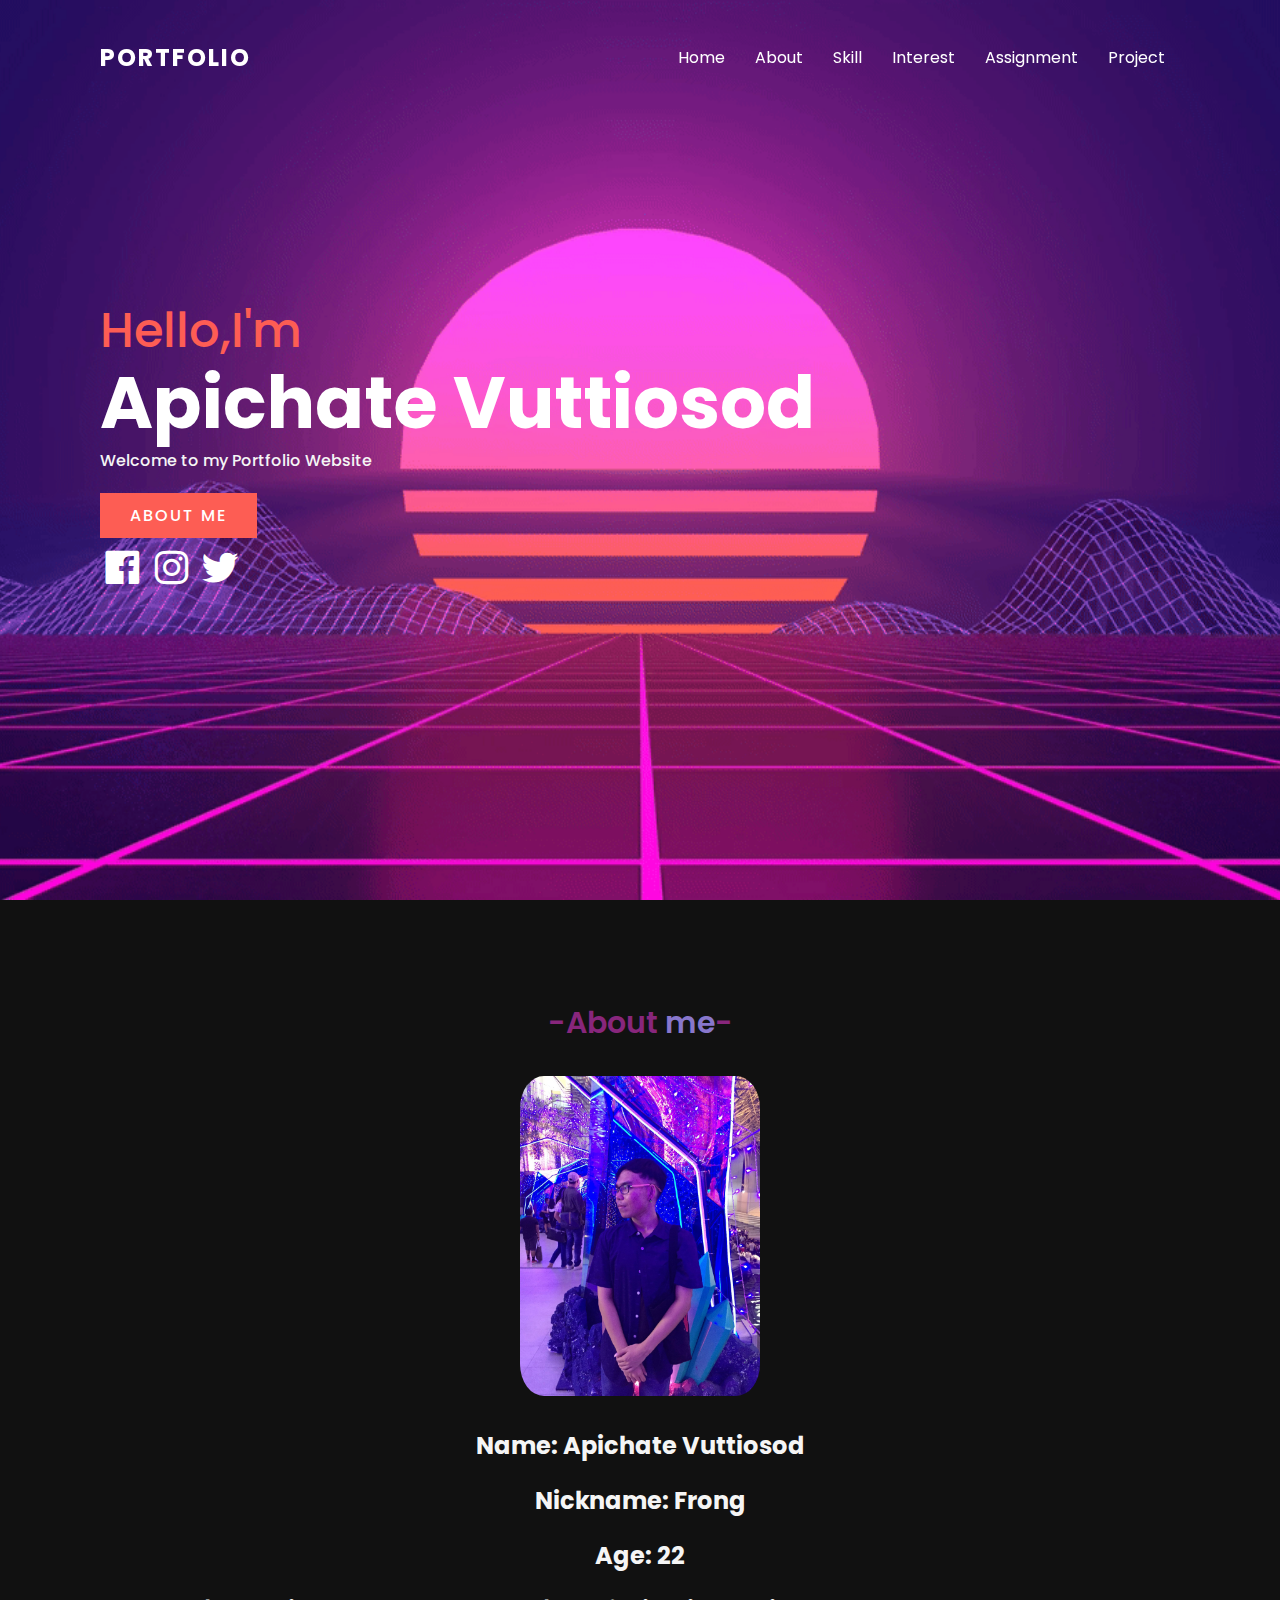
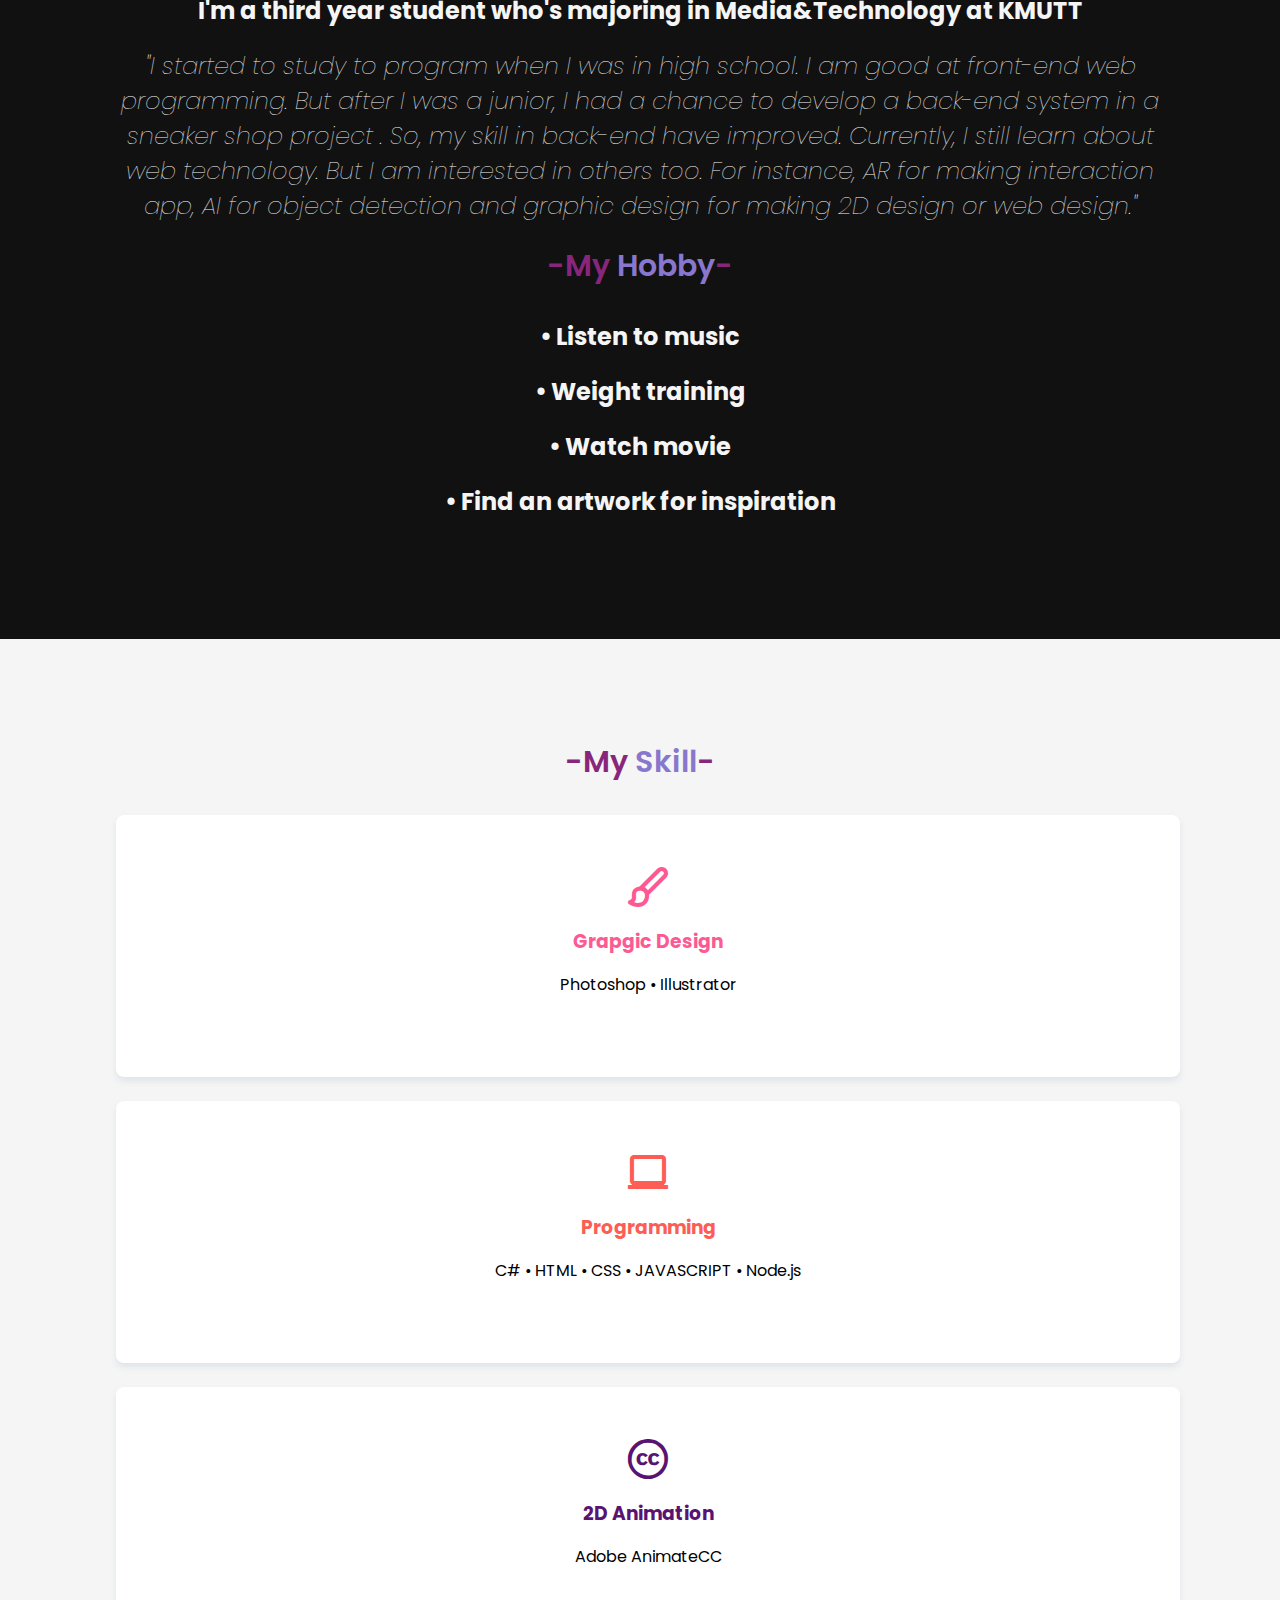
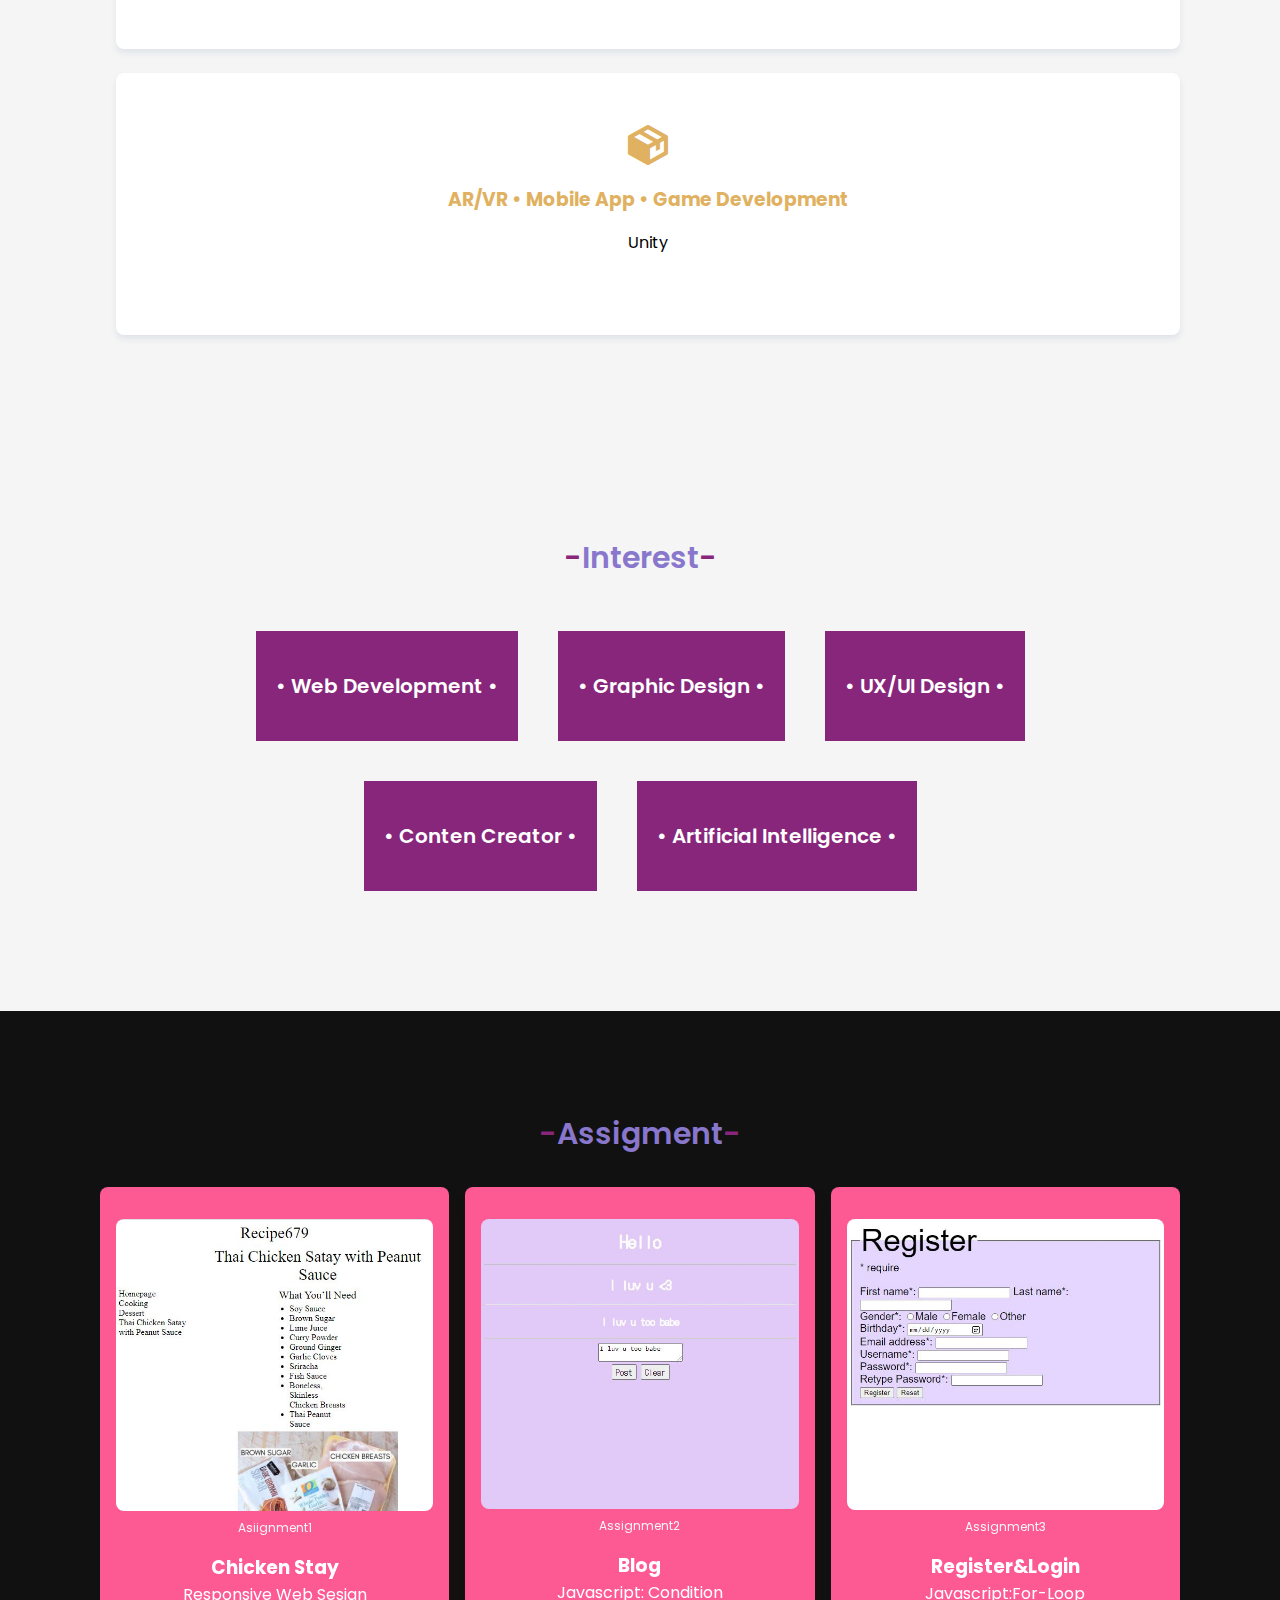
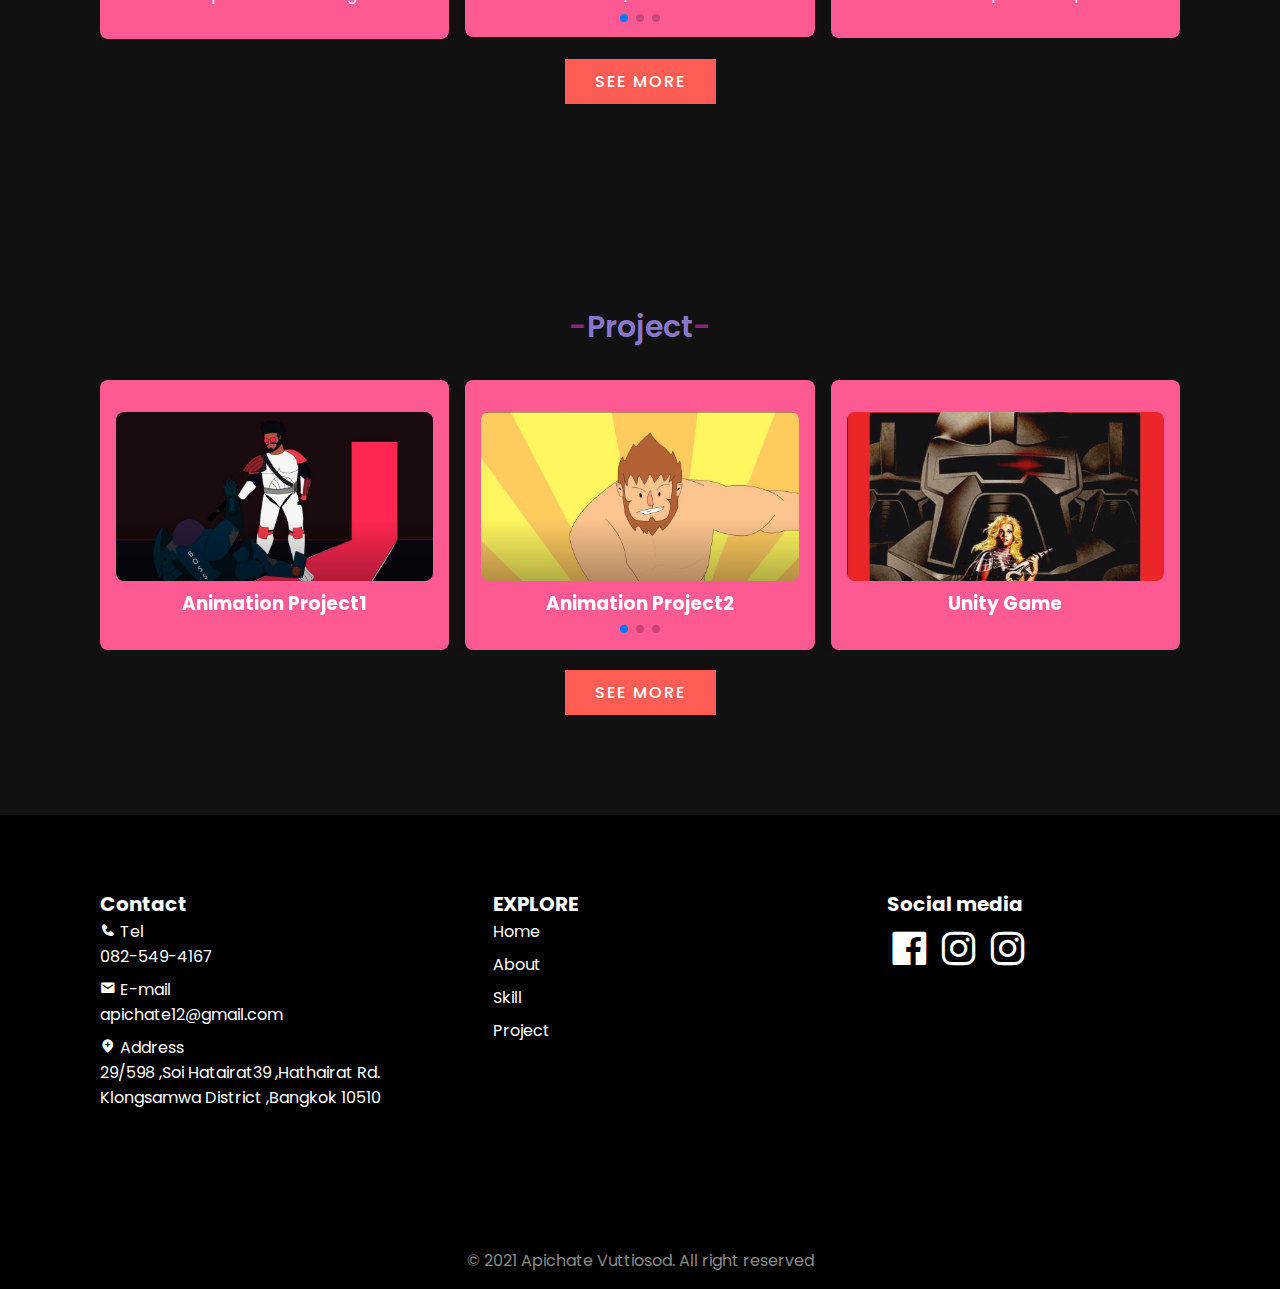
==== index.html @ 56ce0797 "Add files via upload" ====
<!DOCTYPE html>
<html lang="en">
<head>
    <meta charset="UTF-8">
    <meta http-equiv="X-UA-Compatible" content="IE=edge">
    <meta name="viewport" content="width=device-width, initial-scale=1.0">

    <link rel="stylesheet" href="style.css">
    <link rel="stylesheet" href="./css/swiper-bundle.min.css">
    <link href='https://cdn.jsdelivr.net/npm/boxicons@2.0.5/css/boxicons.min.css' rel='stylesheet'>
    <title>Portfolio</title>

</head>
<body>

    <!--=============START OF HEADER===================-->
    <header>
        <a href="#home" class="logo">Portfolio</a>
        <div class="toggle" onclick="toggleMenu();"></div>
        <ul class="menu">
            <li><a href="#home">Home</a></li>
            <li><a href="#about">About</a></li>
            <li><a href="#skill">Skill</a></li>
            <li><a href="#interest">Interest</a></li>
            <li><a href="#assignment">Assignment</a></li>
            <li><a href="#project">Project</a></li>
        </ul>
    </header>
    <!--=============END OF HEADER===================-->

    <!--=============START OF BANNER===================-->
    <section class="banner" id="home">
        <div class="textBox">
            <h2>Hello,I'm<br><span class="pink">Apichate </span><span class="violet" >Vuttiosod</span></h2>
            <h3>Welcome to my Portfolio Website</h3>
            <a href="#about" class="btn">About me</a>
            <div class="home_social">
                <a href="https://www.facebook.com/apichate.vuttiosod/" target="_blank" class="home__social-icon"><i class='bx bxl-facebook-square'></i></a>
                <a href="https://www.instagram.com/frongy_z/" target="_blank" class="home__social-icon"><i class='bx bxl-instagram'></i></a>
                <a href="https://twitter.com/" target="_blank" class="home__social-icon"><i class='bx bxl-twitter'></i></a>
            </div>
        </div>
    </section>
    <!--=============END OF BANNER===================-->

    <!--=============START OF ABOUT===================-->
    <section class="about" id="about">
        <div class="heading" data-aos="fade-up">
            <h2>-About <span class="pink">me</span>-</h2>
        </div>
        <div class="content no flex">
            <div class="w50">
                <img id="profile-image" src="pro.jpg" class="img">
            </div><br>
            <div class="contentBox">
                <h3>Name: Apichate Vuttiosod</h3>
                <h3>Nickname: Frong</h3>
                <h3>Age: 22</h3>
                <h3>I'm a third year student who's majoring in Media&Technology at KMUTT</h3>
                
                <h3 class="italic">"I started to study to program when I was in high school. I am good at front-end web programming. But after I was a junior, I had a chance to develop a back-end system in a sneaker shop project . So, my skill in back-end have improved. Currently, I still learn about web technology. But I am interested in others too. For instance, AR for making interaction app, AI for object detection and graphic design for making 2D design or web design."</h3>
            </div>
        </div>  
        <!--=============START OF HOBBY===================-->
        <div class="content no flex">
            <div class="hobby">
                <div class="heading" data-aos="fade-up">
                   <h2>-My <span class="pink">Hobby</span>-</h2>
                </div>
                <div class="contentBox">
                  <h3>• Listen to music</h3>
                  <h3>• Weight training</h3>
                  <h3>• Watch movie</h3>
                  <h3>• Find an artwork for inspiration</h3>
                  <h1></h1>
                </div> 
              </div>
        </div>
        <!--=============END OF HOBBY===================-->
    </section>
    <!--=============END OF ABOUT===================-->

    <!--=============START OF Skill===================-->
    <section class="services" id="skill">
        <div class="heading">
            <h2>-My <span class="pink">Skill</span>-</h2>
        </div>
        <div class="services__container grid">
            <div class="services__data">
                <i class='bx bx-paint services__icon2'></i>
                <h3 class="services__title2">Grapgic Design</h3>
                <p class="services__description">Photoshop • Illustrator</p>
            </div>
            <div class="services__data">
                <i class='bx bx-laptop services__icon1'></i>
                <h3 class="services__title1">Programming</h3>
                <p class="services__description">C# • HTML • CSS • JAVASCRIPT • Node.js</p>
            </div>
            <div class="services__data">
                <i class='bx bxl-creative-commons services__icon3'></i>
                <h3 class="services__title3">2D Animation</h3>
                <p class="services__description">Adobe AnimateCC</p>
            </div>
            <div class="services__data">
                <i class="bx bxs-package services__icon4"></i>
                <h3 class="services__title4">AR/VR • Mobile App • Game Development</h3>
                <p class="services__description">Unity</p>
            </div>
        </div>
     </section>
    <!--=============END OF Skill===================-->

    <!--=============END OF Interest===================-->
    <section class="services" id="interest">
        <div class="heading">
            <h2>-<span class="pink">Interest</span>-</h2>
        </div>
        <div class="content">
            <div class="servicesBx">
               <h2>• Web Development •</h2>
            </div>
           <div class="servicesBx">
               <h2>• Graphic Design •</h2>
           </div>
           <div class="servicesBx">
              <h2>• UX/UI Design •</h2>

            </div>
           <div class="servicesBx">
                <h2>• Conten Creator •</h2>
            </div>
            <div class="servicesBx">
                <h2>• Artificial Intelligence •</h2>
            </div>
        </div>
    </section>
    <!--=============END OF Interest===================-->

    <!--=============START OF ASSIGNMENT===================-->
    <section class="testimonial bd-container section" id="assignment">
        <div class="heading">
            <h2>-<span class="pink">Assigment</span>-</h2>
        </div>
        <div class="testimonial__container swiper-container">
            <div class="swiper-wrapper">
                <div class="testimonial__content swiper-slide">
                    <img src="food.JPG" alt="" class="testimonial__img">
                    <span class="testimonial__client">Asiignment1</span>
                    <h3 class="testimonial__title">Chicken Stay</h3>
                    <p class="testimonial__description">Responsive Web Sesign</p>
                </div>
                <div class="testimonial__content swiper-slide">
                    <img src="blog.JPG" alt="" class="testimonial__img">
                    <span class="testimonial__client">Assignment2</span>
                    <h3 class="testimonial__title">Blog</h3>
                    <p class="testimonial__description">Javascript: Condition</p>
                </div>
                <div class="testimonial__content swiper-slide">
                    <img src="regist.JPG" alt="" class="testimonial__img">
                    <span class="testimonial__client">Assignment3</span>
                    <h3 class="testimonial__title">Register&Login</h3>
                    <p class="testimonial__description">Javascript:For-Loop</p>
                </div>
            </div>
            <div class="swiper-pagination"></div>
        </div>
        <div class="wrapper">
            <a href="./assignment.html" class="btn1">See more</a>
        </div>
    </section>
    <!--=============END OF ASSIGNMENT===================-->

    <!--=============Start OF Project===================-->
    <section class="testimonial bd-container section" id="project">
        <div class="heading">
            <h2>-<span class="pink">Project</span>-</h2>
        </div>
        <div class="testimonial__container swiper-container">
            <div class="swiper-wrapper">
                <div class="testimonial__content swiper-slide">
                    <img src="anime1.JPG" alt="" class="testimonial__img">
                    <h3 class="testimonial__title">Animation Project1</h3>
                </div>
                <div class="testimonial__content swiper-slide">
                    <img src="anime2.JPG" alt="" class="testimonial__img">
                    <h3 class="testimonial__title">Animation Project2</h3>
                </div>
                <div class="testimonial__content swiper-slide">
                    <img src="post.JPG" alt="" class="testimonial__img">
                    <h3 class="testimonial__title">Unity Game</h3>
                </div>
            </div>
            <div class="swiper-pagination"></div>
        </div>
        <div class="wrapper">
            <a href="./project.html" class="btn1">See more</a>
        </div>
    </section>
    <!--=============End OF Project===================-->
     
    <!--=====Start OF FOOTER =====-->
    <footer class="footer__sec">
        <div id="footer">
            <div class="footer__box">
                <h3 class="footer__title">Contact</h3>
                <ul>
                    <li class="footer__link"><i class="bx bxs-phone"></i> Tel<p>082-549-4167</p></li>
                    
                    <li class="footer__link"><i class="bx bxs-envelope"></i> E-mail <p>apichate12@gmail.com</p></li>
                    
                    <li class="footer__link"><i class="bx bxs-location-plus"></i> Address<p>29/598 ,Soi Hatairat39 ,Hathairat Rd.<br>
                        Klongsamwa District ,Bangkok 10510
                    </p></li>
                    
                </ul> 
            </div>

            <div class="footer__box">
                <h3 class="footer__title">EXPLORE</h3>
                <ul>
                    <li class="footer__link"><a href="#home" style="color: inherit;
                        text-decoration: inherit;" >Home</a></li>
                    <li class="footer__link"><a href="#about" style="color: inherit;
                        text-decoration: inherit;">About</a></li>
                    <li class="footer__link"><a href="#skill" style="color: inherit;
                        text-decoration: inherit;">Skill</a></li>
                    <li class="footer__link"><a href="#project" style="color: inherit;
                        text-decoration: inherit;">Project</a></li>
                </ul>                  
            </div>

            <div class="footer_box">
                <h3 class="footer__title">Social media</h3>
                    <li class="footer__link">
                        <a href="https://www.facebook.com/apichate.vuttiosod/" target="_blank" class="home__social-icon"><i class='bx bxl-facebook-square'></i></a>
                        <a href="https://www.instagram.com/frongy_z/" target="_blank" class="home__social-icon"><i class='bx bxl-instagram'></i></a>
                        <a href="https://www.instagram.com/frongy_z/" target="_blank" class="home__social-icon"><i class='bx bxl-instagram'></i></a>
                    </i>      
            </div>
            
        </div>
        <p class="footer__copy">&#169; 2021 Apichate Vuttiosod. All right reserved</p>
    </footer>
    <!--=====END OF FOOTER =====-->

    <script>
        window.addEventListener('scroll',function(){
          var header = document.querySelector('header')
          header.classList.toggle('sticky',window.scrollY>0);
        });
        function toggleMenu(){
          var menuToggle = document.querySelector('.toggle');
          var menu = document.querySelector('.menu');
          menuToggle.classList.toggle('active');
          menu.classList.toggle('active');
        }
    </script>
    
    <!-- ===== SWIPER JS ===== -->
    <script src="js/swiper-bundle.min.js"></script>
    
    <!--===== MAIN JS =====-->
    <script src="js/main.js"></script>

</body>
</html>
---- style.css ----
@import url('https://fonts.googleapis.com/css2?family=Poppins:wght@400;500;600;700&display=swap');
* {
  margin: 0;
  padding: 0;
  box-sizing: border-box;
  font-family: 'Poppins', sans-serif;
  scroll-behavior: smooth;
}
section {
  padding: 100px;
}
/*=============================Banner==================================*/
.banner {
  position: relative;
  min-height: 100vh;
  background: url('ClearCarelessBeagle-size_restricted.gif');
  background-size: cover;
  background-position: center center;
  background-repeat: no-repeat;

  display: flex;
  justify-content: space-between;
  align-items: center;
}
.banner h2 {
  font-size: 3em;
  color: #fd5d54;
  font-weight: 500;
  line-height: 1.5em;
}
.banner h2 span {
  font-size: 1.5em;
  font-weight: 700;
}
.banner h3 {
  font-size: 1em;
  color: whitesmoke;
  font-weight: 500;
}
.banner p {
  color: whitesmoke;
}
.btn {
  position: relative;
  background: #fd5d54;
  display: inline-block;
  color: #fff;
  margin-top: 20px;
  padding: 10px 30px;
  text-transform: uppercase;
  text-decoration: none;
  letter-spacing: 2px;
  font-weight: 500;
}
.btn:hover {
  background: #e44840;
  color: #fff;
}
.banner .textBox .pink {
  color: #fff;
}
.banner .textBox .violet {
  color: #fff;
}
.banner .textBox .home__social {
  display: flex;
  flex-direction: column;
  position: relative;
}
.home__social-icon {
  width: max-content;
  font-size: 2.8rem;
  color: #fff;
}
.home__social-icon:hover {
  color: #fd5d54;
}
/*=============================Banner==================================*/

/*=============================Header==================================*/
header {
  position: fixed;
  top: 0;
  left: 0;
  width: 100%;
  padding: 40px 100px;
  z-index: 1000;
  display: flex;
  justify-content: space-between;
  align-items: center;
}
header.sticky {
  background: #591472;
  padding: 20px 100px;
  box-shadow: 0 5px 20px rgba(0, 0, 0, 0, 1);
}
header .logo {
  color: #fff;
  font-size: 24px;
  text-transform: uppercase;
  text-decoration: none;
  font-weight: 700;
  letter-spacing: 2px;
}
header .sticky .logo {
  color: whitesmoke;
}
header ul {
  position: relative;
  display: flex;
}
header ul li {
  position: relative;
  list-style: none;
}
header ul li a {
  position: relative;
  display: inline-block;
  margin: 0 15px;
  color: #fff;
  text-decoration: none;
}
header ul li a:hover {
  color: #fd5d54;
}
header.sticky ul li a {
  color: whitesmoke;
}
header.sticky ul li a:hover {
  color: #fd5d54;
}
.heading h2 {
  font-weight: 600;
  font-size: 30px;
}
/*=============================Banner==================================*/

/*=============================About==================================*/
.about {
  background-color: #111;
}
.heading {
  width: 100%;
  text-align: center;
  margin-bottom: 30px;
}
.heading h2 {
  font-weight: 600;
  font-size: 30px;
  color: #88267c;
}
.heading h2 .pink {
  font-weight: 600;
  font-size: 30px;
  color: #87c;
}
.content.no.flex {
  color: whitesmoke;
  justify-content: space-between;
  text-align: center;
  align-content: center;
}
.contentBox h3 {
  font-size: 24px;
  margin-bottom: 20px;
}
.contentBox h3.italic {
  font-size: 24px;
  margin-bottom: 20px;
  font-weight: lighter;
  font-style: italic;
}
.w50 {
  min-width: 50%;
}
img {
  max-height: 20rem;
  border-radius: 10%;
}
/*=============================Banner==================================*/

/*=============================Assignment+Project==================================*/
.testimonial.bd-container.section {
  background-color: #111;
}
.testimonial__content {
  height: 30px;
  display: grid;
  background-color: #fd5992;
  color: white;
  border-radius: 0.5rem;
  padding: 2rem 1rem;
  text-align: center;
  box-shadow: 5px 10px 10px rgba(47, 10, 13, 0.25);
}
.testimonial__content:hover {
  background-color: #fd5d54;
}
.testimonial__img {
  width: 100%;
  height: auto;
  border-radius: 0.5rem;
  justify-self: center;
  margin-bottom: 0.5rem;
}

.testimonial__client {
  font-size: 0.75rem;
  color: whitesmoke;
  margin-bottom: 1rem;
}

.swiper-pagination {
  position: initial;
}

.swiper-pagination-bullet-active {
  background-color: #591472;
}
.wrapper {
  text-align: center;
}
.wrapper .btn1 {
  position: relative;
  background: #fd5d54;
  display: inline-block;
  color: #fff;
  margin-top: 20px;
  padding: 10px 30px;
  text-transform: uppercase;
  text-decoration: none;
  letter-spacing: 2px;
  font-weight: 500;
  text-align: center;
}
.btn1:hover {
  background: #e44840;
  color: #fff;
}
/*=============================Assignment+Project==================================*/

/*=============================Skill==================================*/
.services {
  background-color: whitesmoke;
}
.services__data {
  padding: 3rem 1rem;
  background-color: #fff;
  border-radius: 0.5rem;
  text-align: center;
  transition: 0.4s;
  box-shadow: 0 4px 6px rgba(174, 190, 205, 0.3);
}
.services__container.grid {
  display: grid;
  gap: 1.5rem;
  padding-left: 1rem;
}
.services__data:hover {
  transform: translateY(-0.5rem);
  box-shadow: 0 6px 8px rgba(174, 190, 205, 0.4);
}
.img {
  /* height: 50%; */
  width: auto;
  max-width: 100%;
}

.services__icon1,
.services__title1 {
  margin-bottom: 1rem;
  color: #fd5d54;
}
.services__icon2,
.services__title2 {
  margin-bottom: 1rem;
  color: #fd5992;
}
.services__icon3,
.services__title3 {
  margin-bottom: 1rem;
  color: #591472;
}
.services__icon4,
.services__title4 {
  margin-bottom: 1rem;
  color: #dfb160;
}

.services__icon1,
.services__icon2,
.services__icon3,
.services__icon4 {
  font-size: 3rem;
}

.services__title {
  font-size: 1.125rem;
}
.services__description {
  margin-bottom: 2rem;
}

/*=============================Interest==================================*/

.services .content {
  color: #fff;
  display: flex;
  justify-content: center;
  flex-wrap: wrap;
  flex-direction: row;
}
.services .content .servicesBx {
  padding: 40px 20px;
  background: #88267c;
  color: #fff;
  max-width: 340px;
  margin: 20px;
  text-align: center;
  transition: 0.5s;
}
.services .content .servicesBx:hover {
  background: #fd5d54;
}
.services .content .servicesBx h2 {
  font-size: 20px;
  font-weight: 600;
}

/*=============================Footer==================================*/
.footer__sec {
  padding: 1.5rem 0 1rem;
  background-color: black;
}
.bd-grid {
  max-width: 1024px;
  display: grid;
  grid-template-columns: 100%;
  column-gap: 2rem;
  width: calc(100% - 2rem);
  margin-left: 8rem;
  margin-right: 1rem;
}
.footer__container {
  grid-template-columns: repeat(auto-fit, minmax(220px, 1fr));
}

.footer__box {
  margin-bottom: 2rem; /*4*/
  color: #fff;
}

.footer__title {
  font-size: 1.25rem;
  color: #fff;
}

.footer__link {
  display: block;
  width: max-content;
  margin-bottom: 0.5rem; /*1*/
}

.footer__social {
  font-size: 1.5rem;
  margin-right: 1.25rem;
}

.footer__copy {
  padding-top: 3rem;
  font-size: 1rem;
  background-color: black;
  color: #8a8a8a;
  text-align: center;
}
.assign__pic{
  max-width: 100%;
  height: auto;
  border-radius: 0.5rem;
  justify-self: center;
  margin-bottom: 0.5rem;
}
/**==================Responsive Part===================**/
@media (max-width: 991px) {
  header,
  header.sticky {
    padding: 20px 50px;
    z-index: 1000;
  }
  .menu {
    position: fixed;
    top: 75px;
    left: -100%;
    display: block;
    padding: 100px 50px;
    text-align: center;
    width: 100%;
    height: 100vh;
    background: #87c;
    color: whitesmoke;
    transition: 0.5s;
    z-index: 999;
    border-top: 1px solid rgba(0, 0, 0, 0, 2);
  }
  .menu.active {
    left: 0;
  }
  header ul li a {
    color: whitesmoke;
    font-size: 24px;
    margin: 10px;
  }
  .toggle {
    background: url('menu.png');
    width: 40px;
    height: 40px;
    background-position: center;
    background-repeat: no-repeat;
    background-size: 30px;
    cursor: pointer;
  }
  .toggle.active {
    width: 40px;
    height: 40px;
    background: url('close.png');
    background-position: center;
    background-repeat: no-repeat;
    background-size: 25px;
    cursor: pointer;
  }
  header.sticky .toggle {
    color: #fd5d54;
  }
  section {
    padding: 100px 50px;
  }
  .banner {
    padding: 150px 50px 100px;
  }
  .banner h3 {
    font-size: 1.5m;
  }
  .btn {
    margin-top: 10px;
    padding: 10px 20px;
    font-size: 16px;
  }
  .heading h2 {
    font-size: 24px;
  }
  .heading h3 {
    font-size: 20px;
  }
  
}

#footer {
  width: 100%;
  display: grid;
  grid-template-columns: max-content max-content max-content;
  gap: 100px;
  padding: 50px 200px;
}

@media (max-width: 1300px) {
  #footer {
    width: 100%;
    display: grid;
    grid-template-columns: 1fr 1fr 1fr;
    gap: 100px;
    padding: 50px 100px;
  }
}

@media (max-width: 1000px) {
  #footer {
    width: 100%;
    display: grid;
    grid-template-columns: 1fr 1fr;
    gap: 50px;
    padding: 50px 100px;
  }
}

@media (max-width: 650px) {
  #footer {
    width: 100%;
    display: grid;
    grid-template-columns: 1fr;
    gap: 50px;
    padding: 50px 100px;
  }
  
}

@media (max-width: 450px) {
  #footer {
    padding: 50px 50px;
  }
  #home .pink,
  #home .violet {
    font-size: 1em;
  }
  #footer p {
    width: 200px;
  }
}

@media (max-width: 300px) {
  #home .pink,
  #home .violet {
    font-size: 0.8em;
  }
  body > header {
    padding: 10px 30px;
  }
}
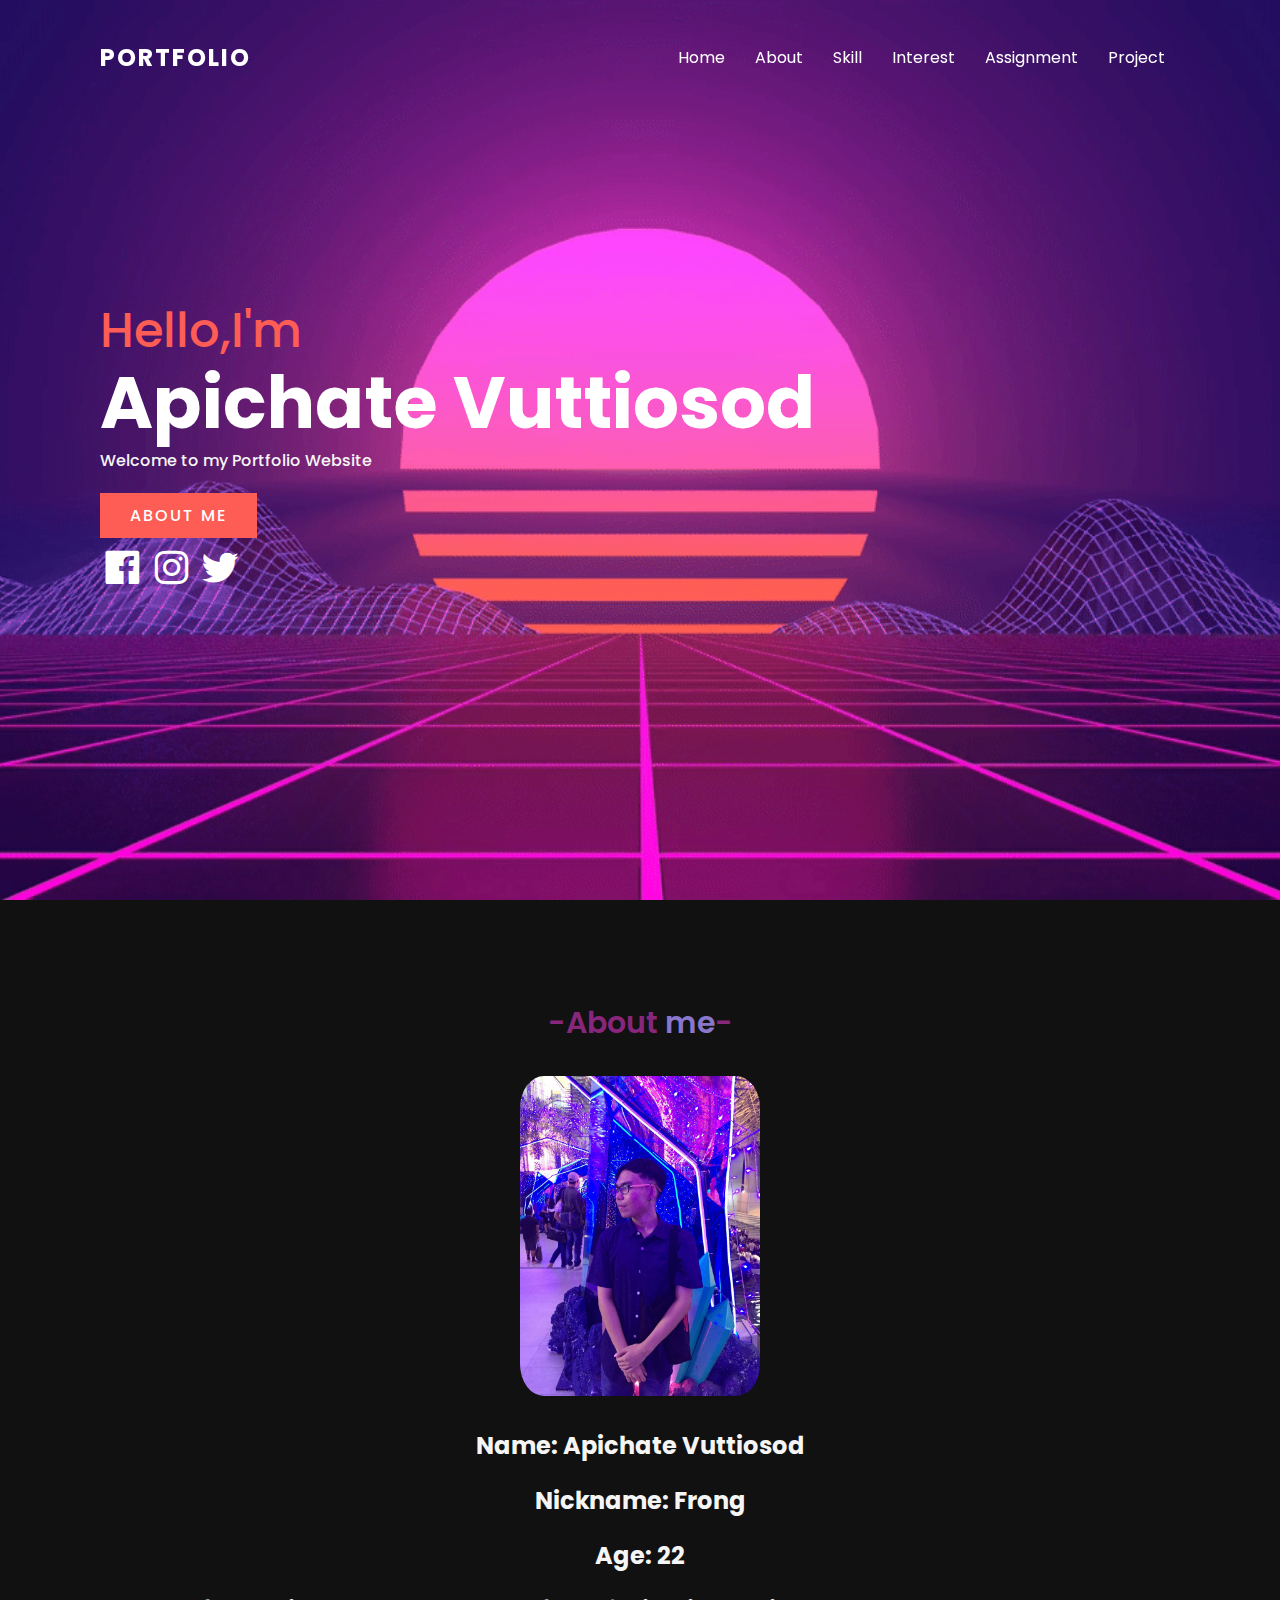
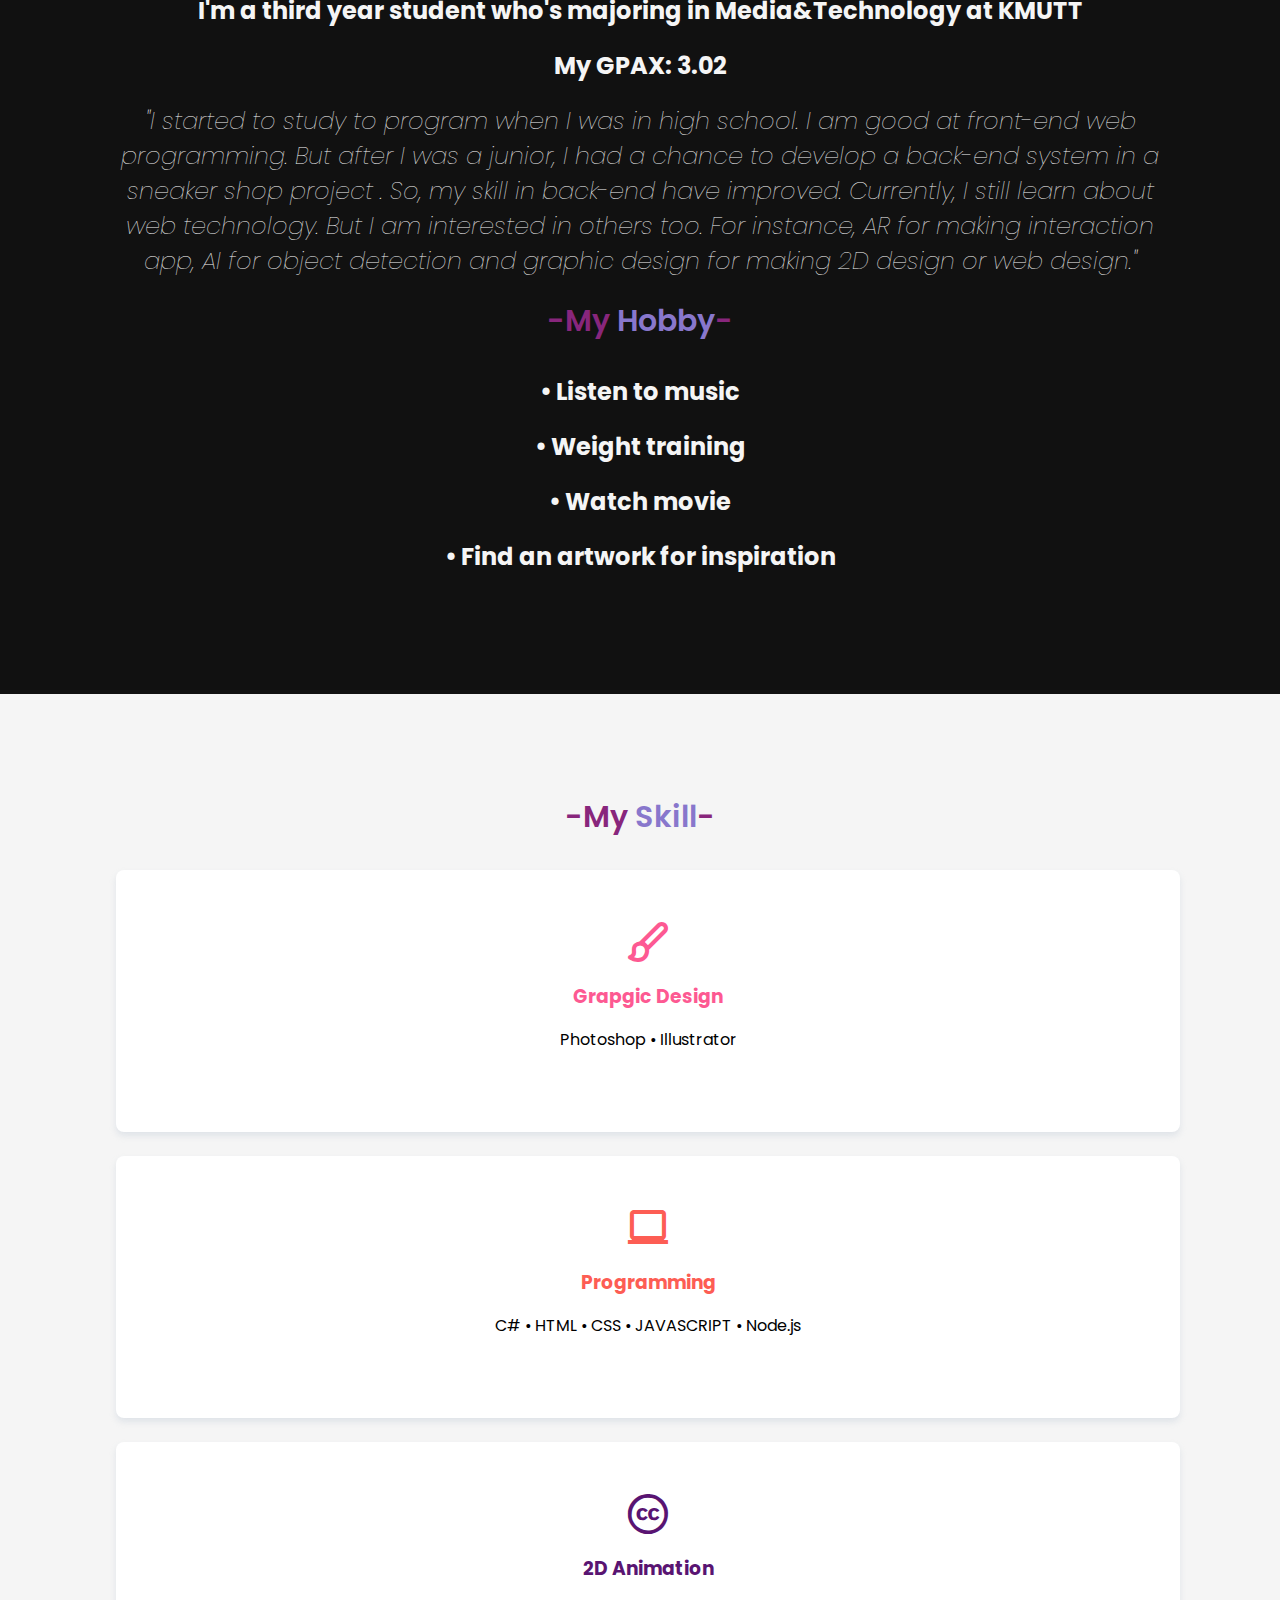
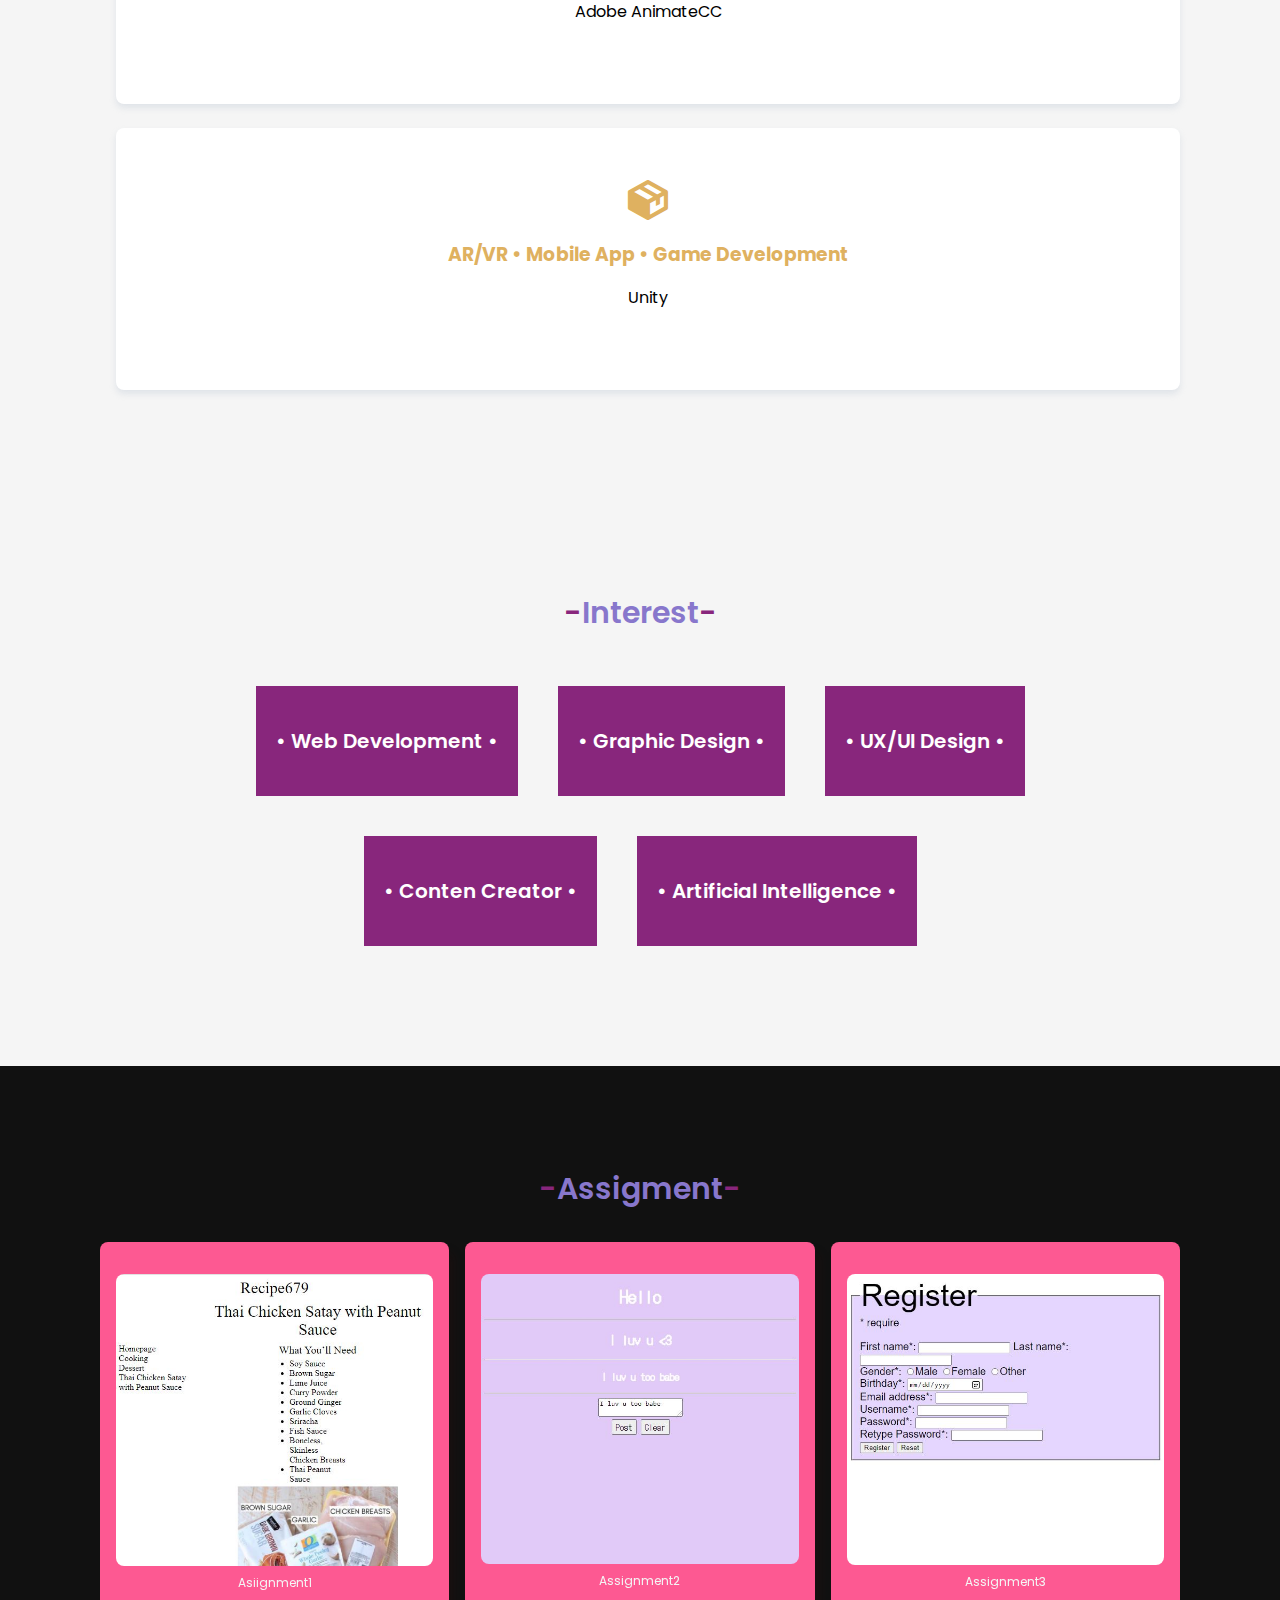
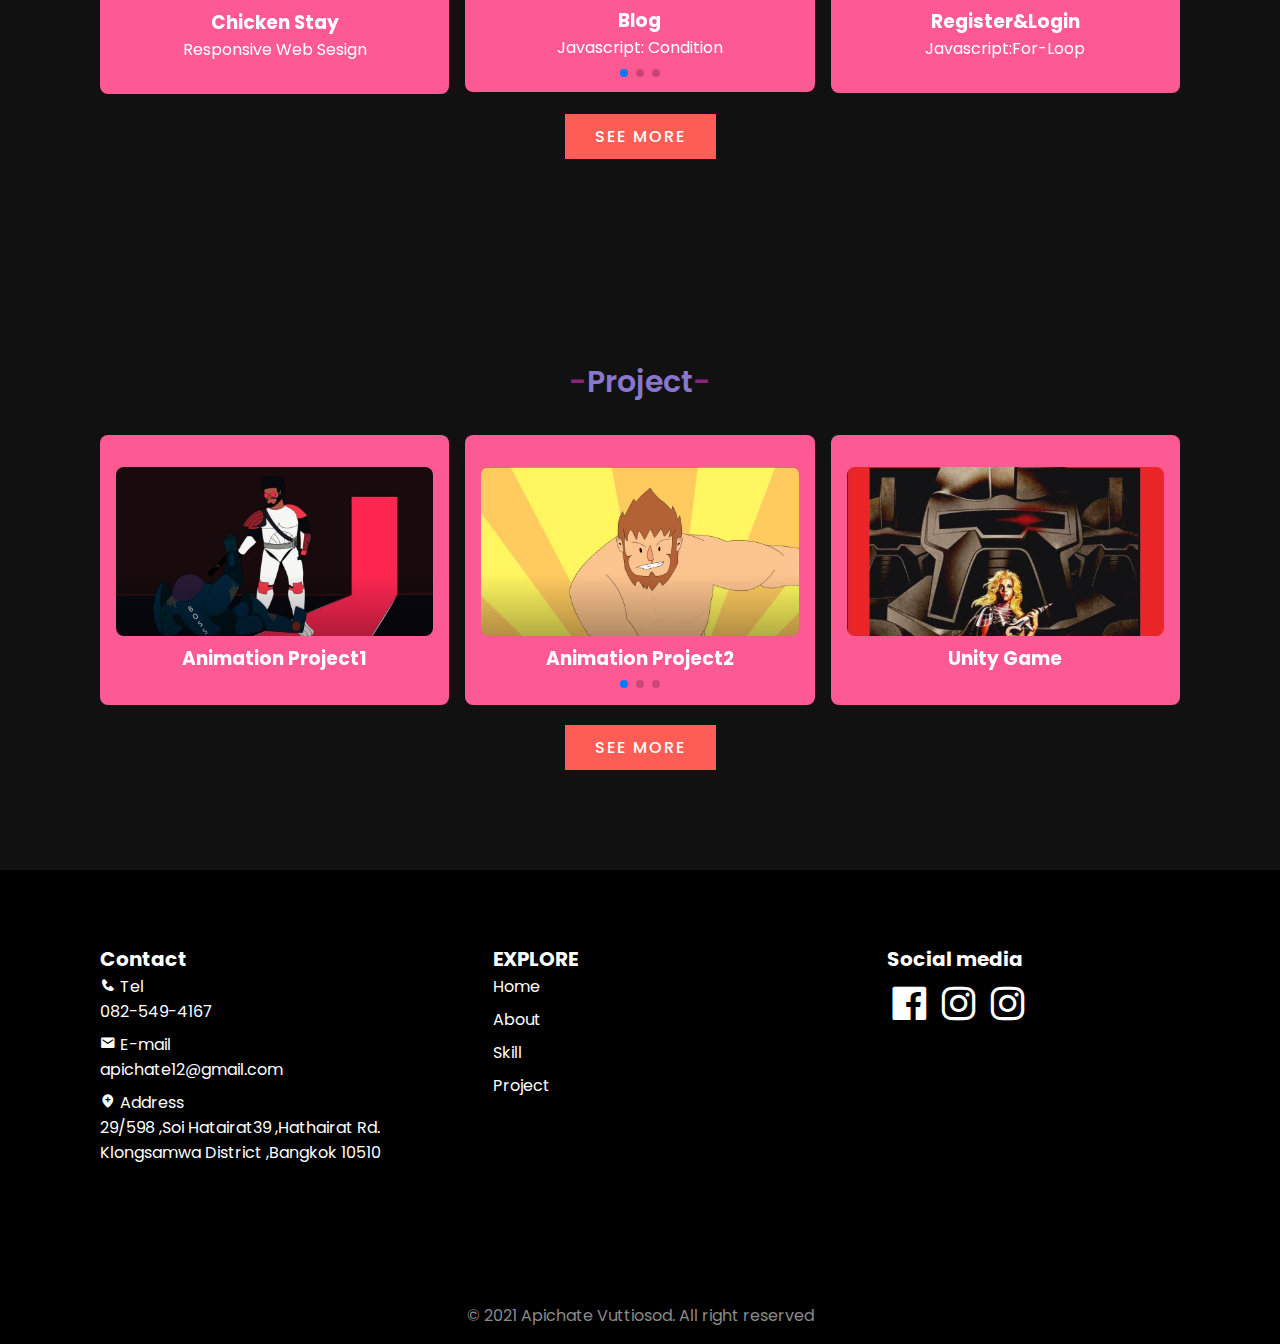
==== commit 177cccd3: "Update index.html" ====
--- a/index.html
+++ b/index.html
@@ -57,6 +57,7 @@
                 <h3>Nickname: Frong</h3>
                 <h3>Age: 22</h3>
                 <h3>I'm a third year student who's majoring in Media&Technology at KMUTT</h3>
+                <h3>My GPAX: 3.02</h3>
                 
                 <h3 class="italic">"I started to study to program when I was in high school. I am good at front-end web programming. But after I was a junior, I had a chance to develop a back-end system in a sneaker shop project . So, my skill in back-end have improved. Currently, I still learn about web technology. But I am interested in others too. For instance, AR for making interaction app, AI for object detection and graphic design for making 2D design or web design."</h3>
             </div>
@@ -263,4 +264,4 @@
     <script src="js/main.js"></script>
 
 </body>
-</html>+</html>
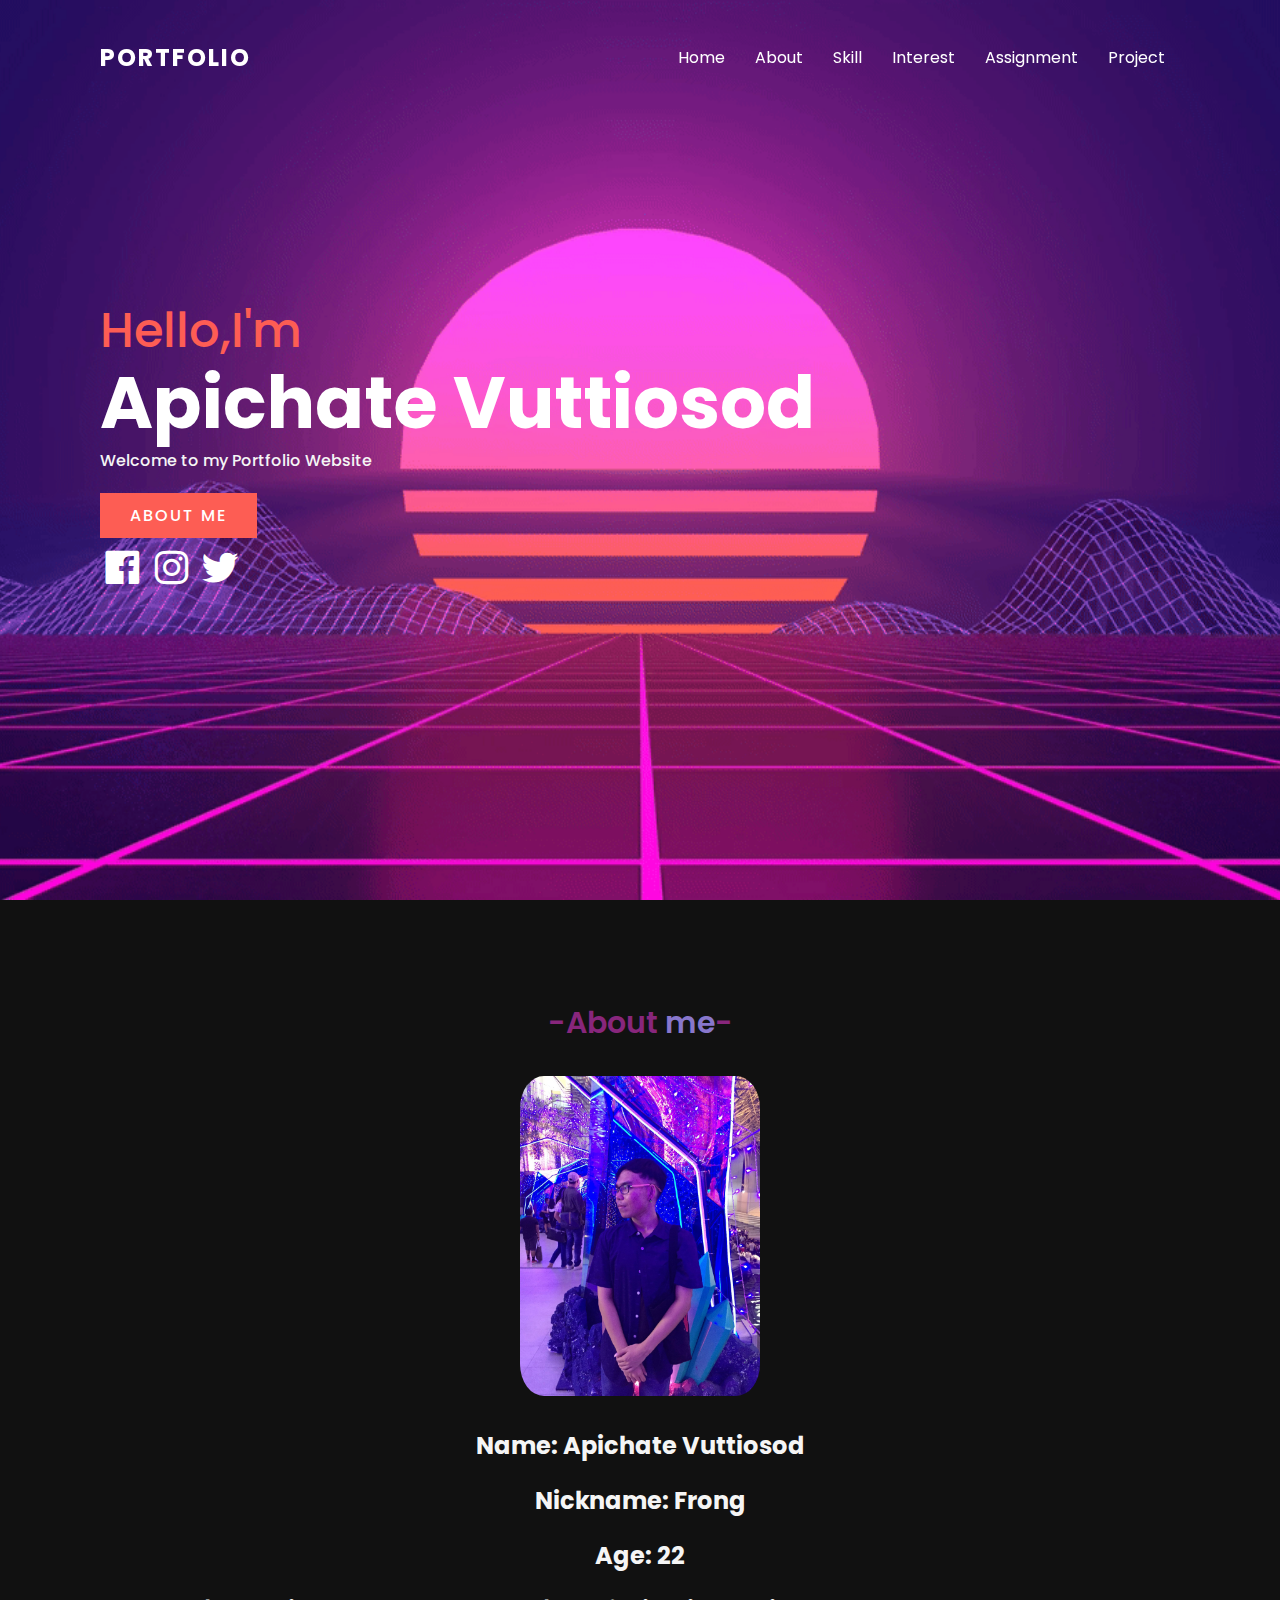
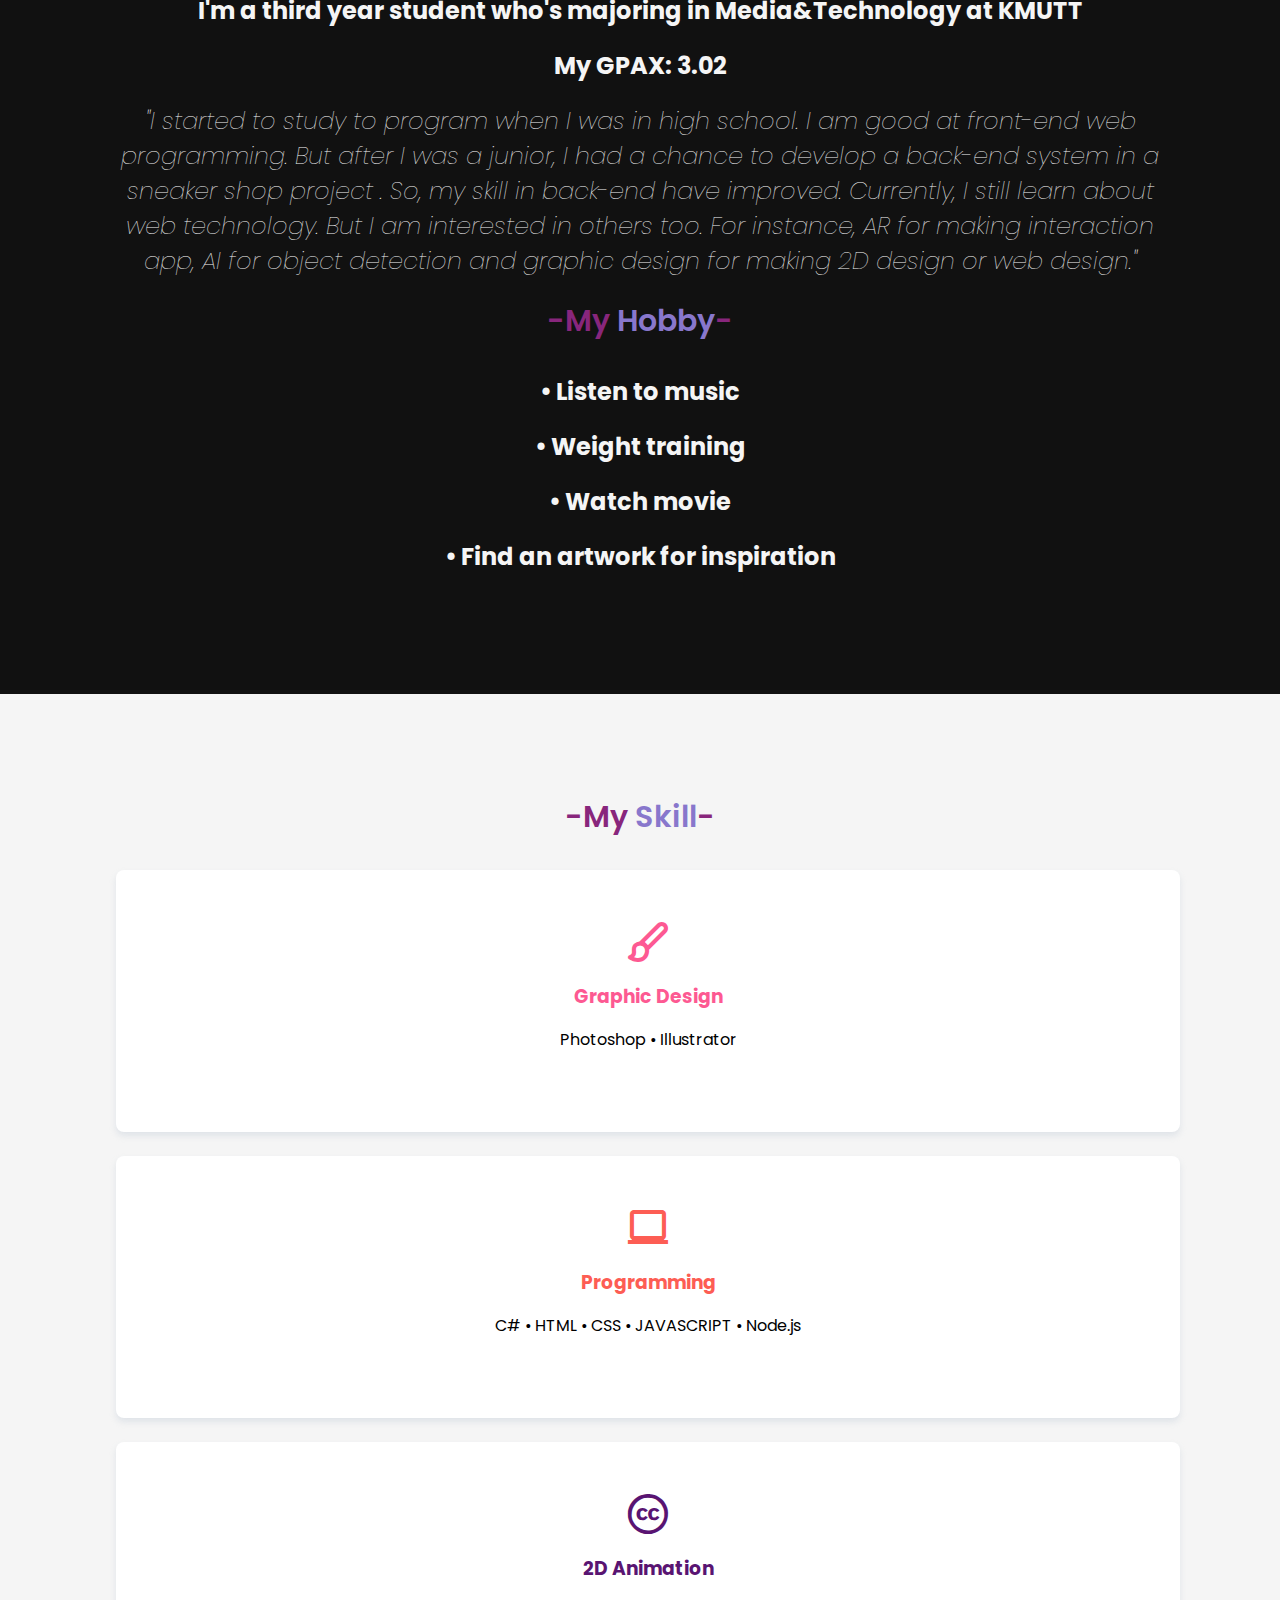
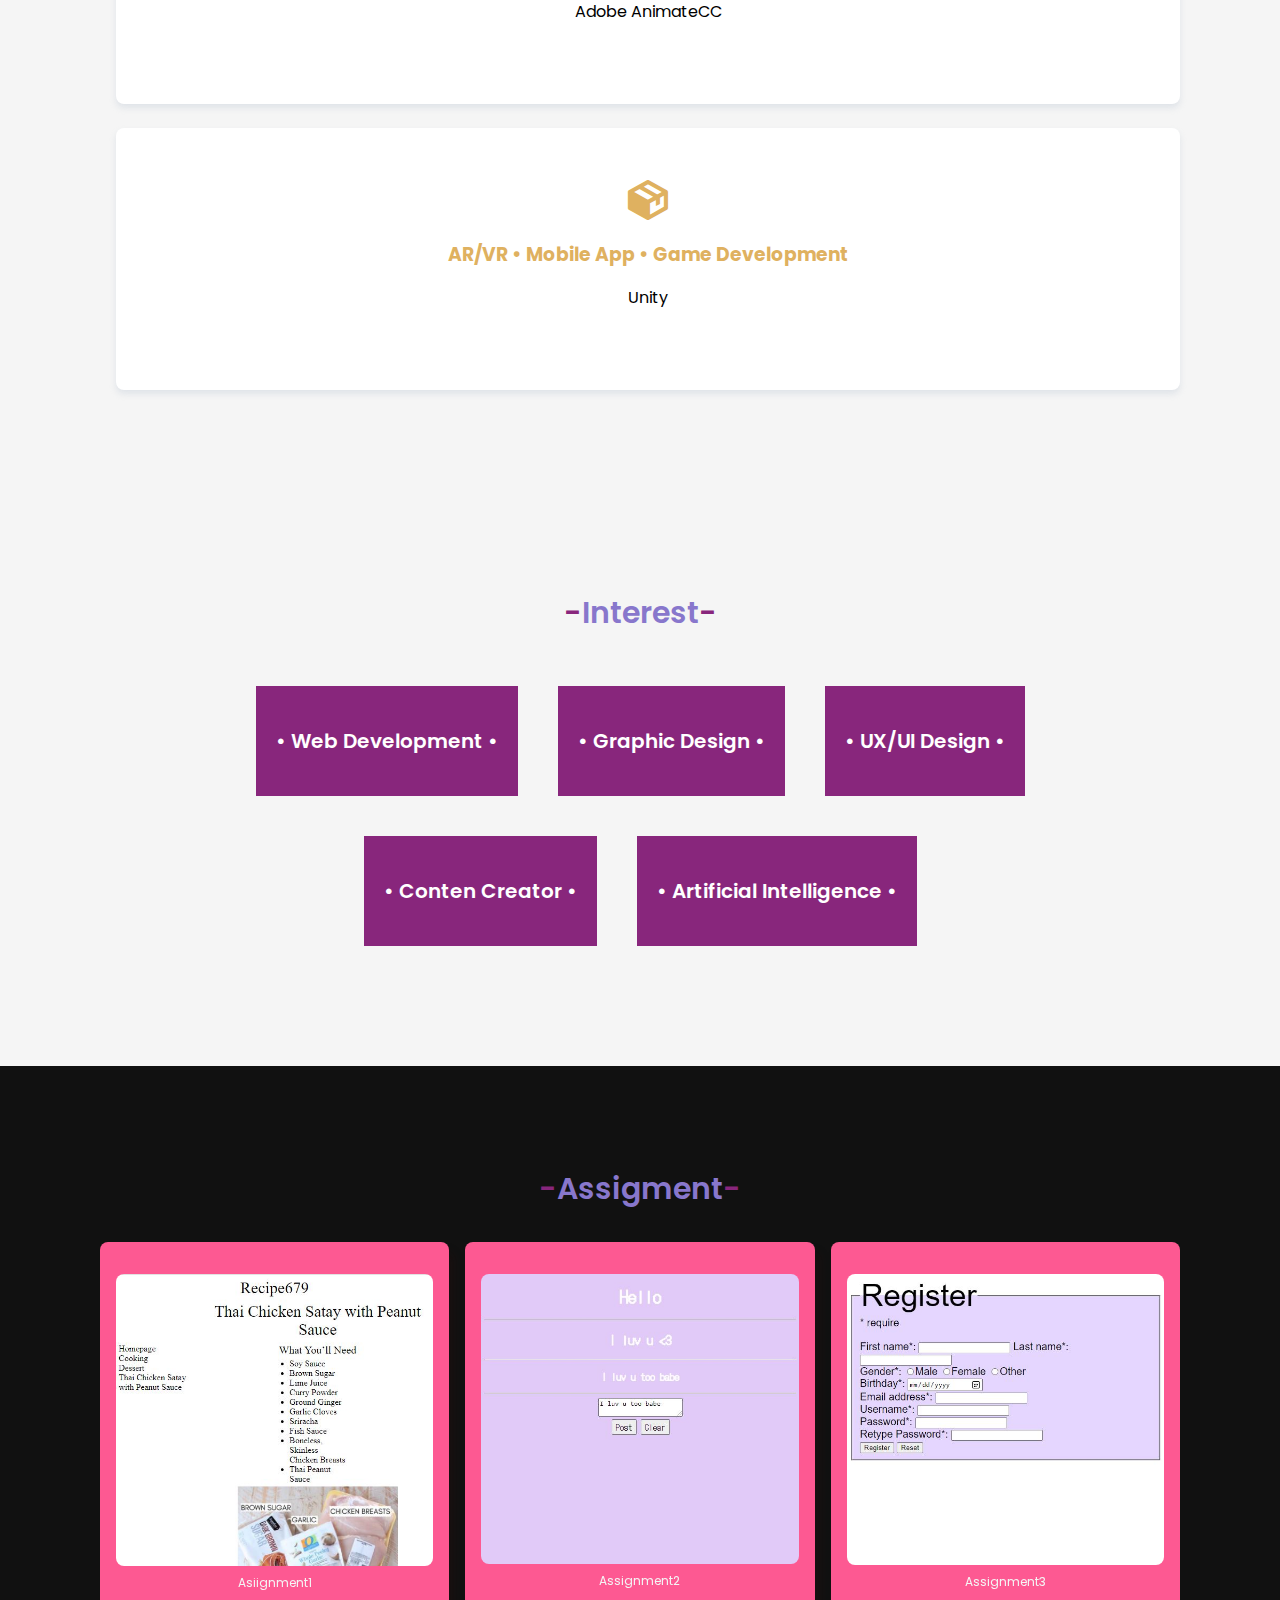
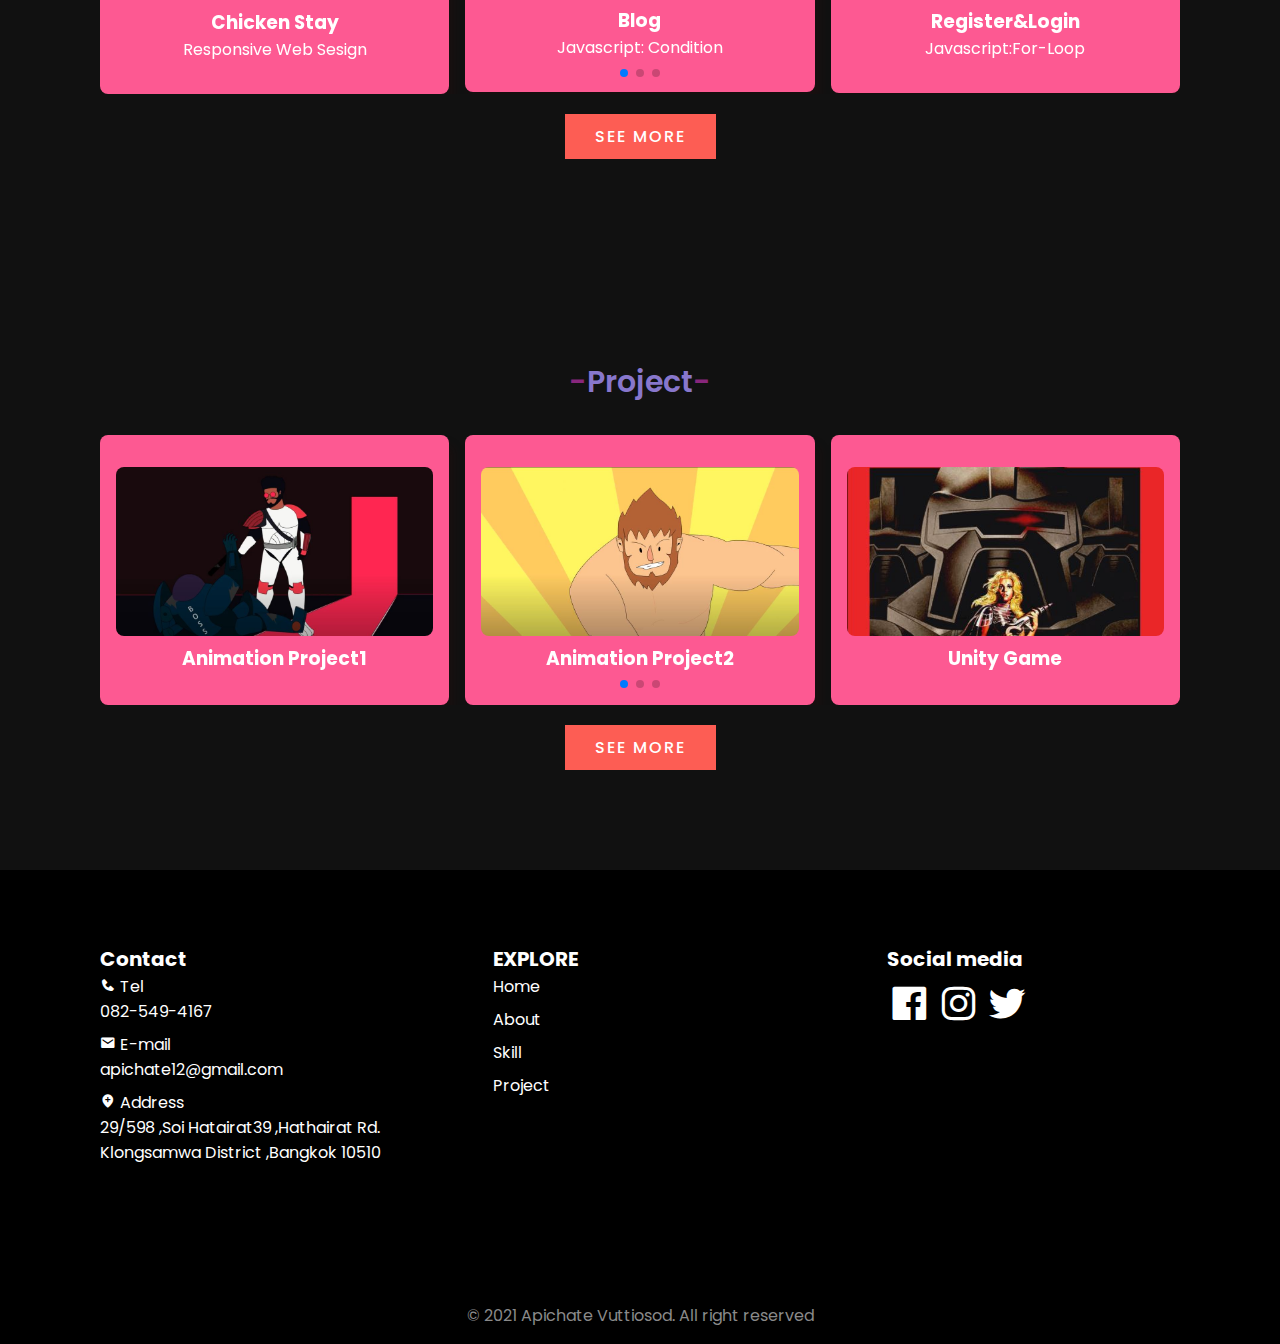
==== commit c2d54146: "Update index.html" ====
--- a/index.html
+++ b/index.html
@@ -89,7 +89,7 @@
         <div class="services__container grid">
             <div class="services__data">
                 <i class='bx bx-paint services__icon2'></i>
-                <h3 class="services__title2">Grapgic Design</h3>
+                <h3 class="services__title2">Graphic Design</h3>
                 <p class="services__description">Photoshop • Illustrator</p>
             </div>
             <div class="services__data">
@@ -235,7 +235,7 @@
                     <li class="footer__link">
                         <a href="https://www.facebook.com/apichate.vuttiosod/" target="_blank" class="home__social-icon"><i class='bx bxl-facebook-square'></i></a>
                         <a href="https://www.instagram.com/frongy_z/" target="_blank" class="home__social-icon"><i class='bx bxl-instagram'></i></a>
-                        <a href="https://www.instagram.com/frongy_z/" target="_blank" class="home__social-icon"><i class='bx bxl-instagram'></i></a>
+                        <a href="https://www.instagram.com/frongy_z/" target="_blank" class="home__social-icon"><i class='bx bxl-twitter'></i></a>
                     </i>      
             </div>
             
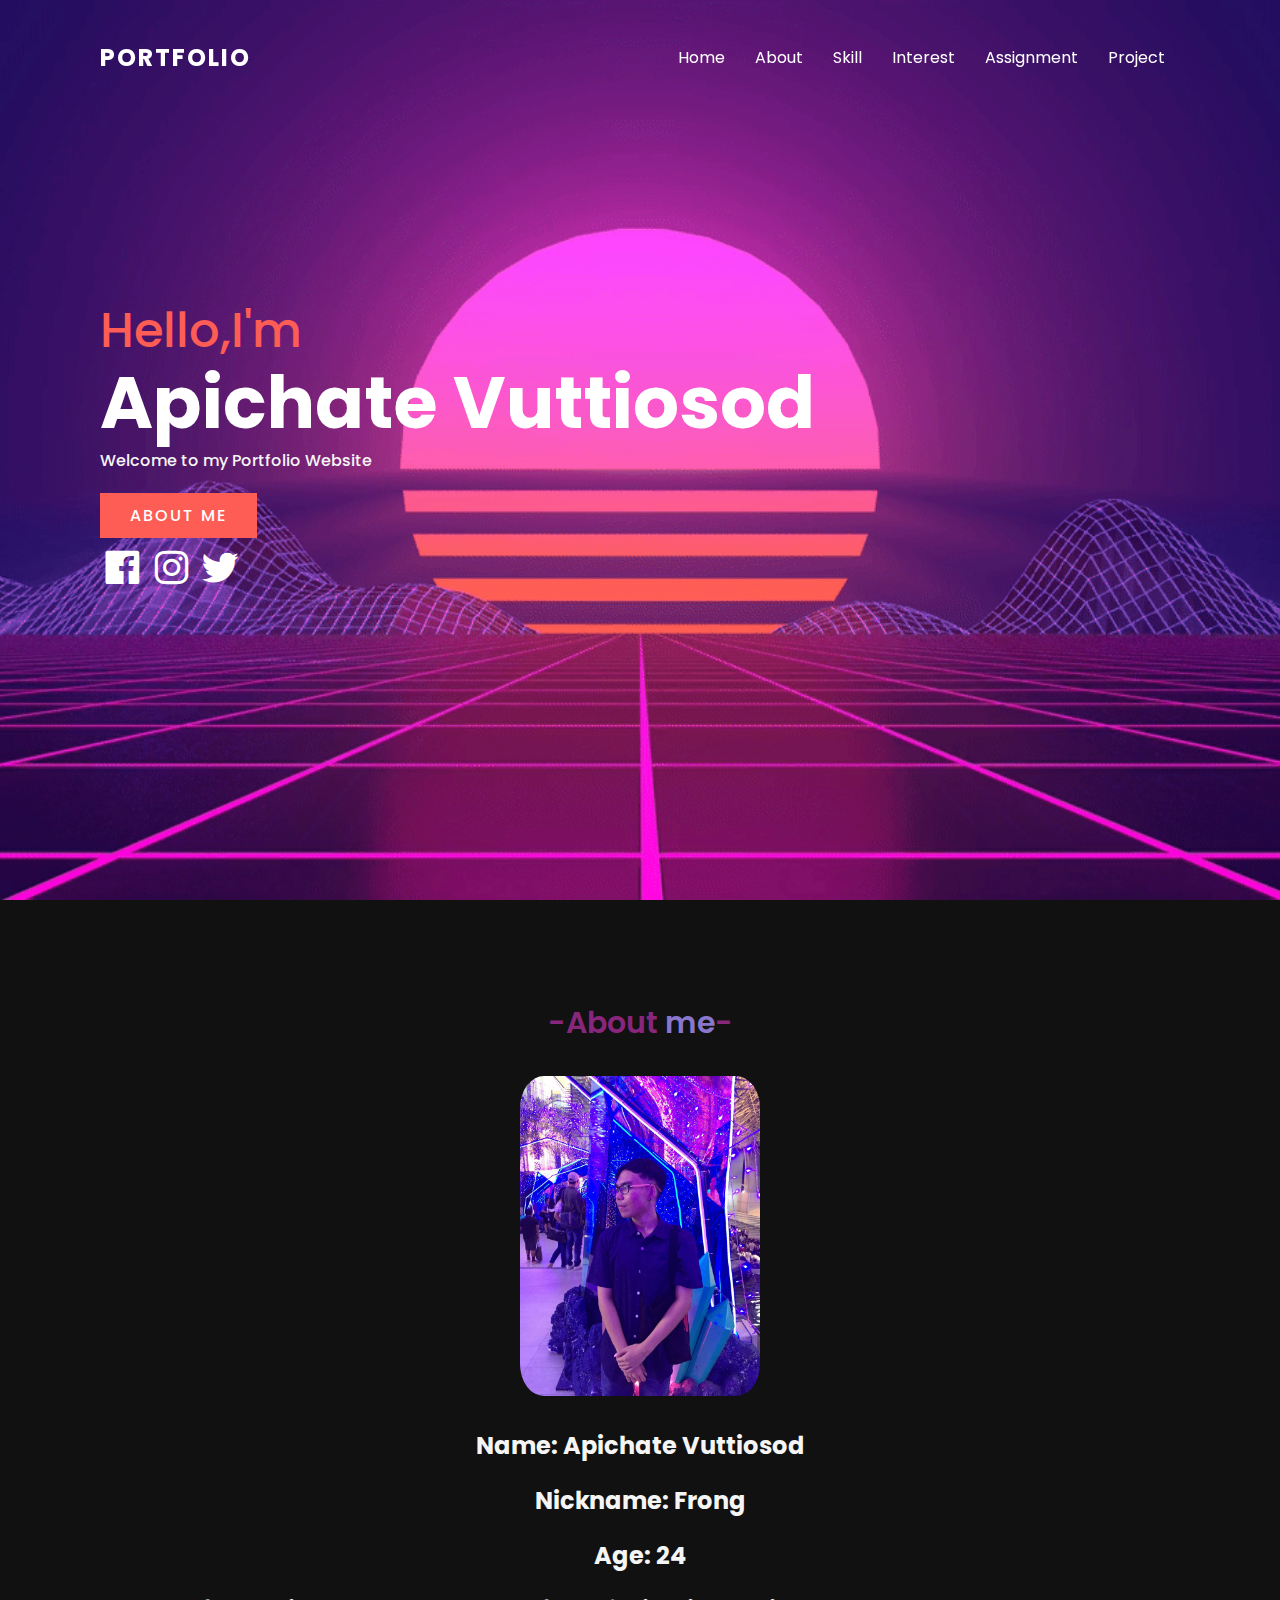
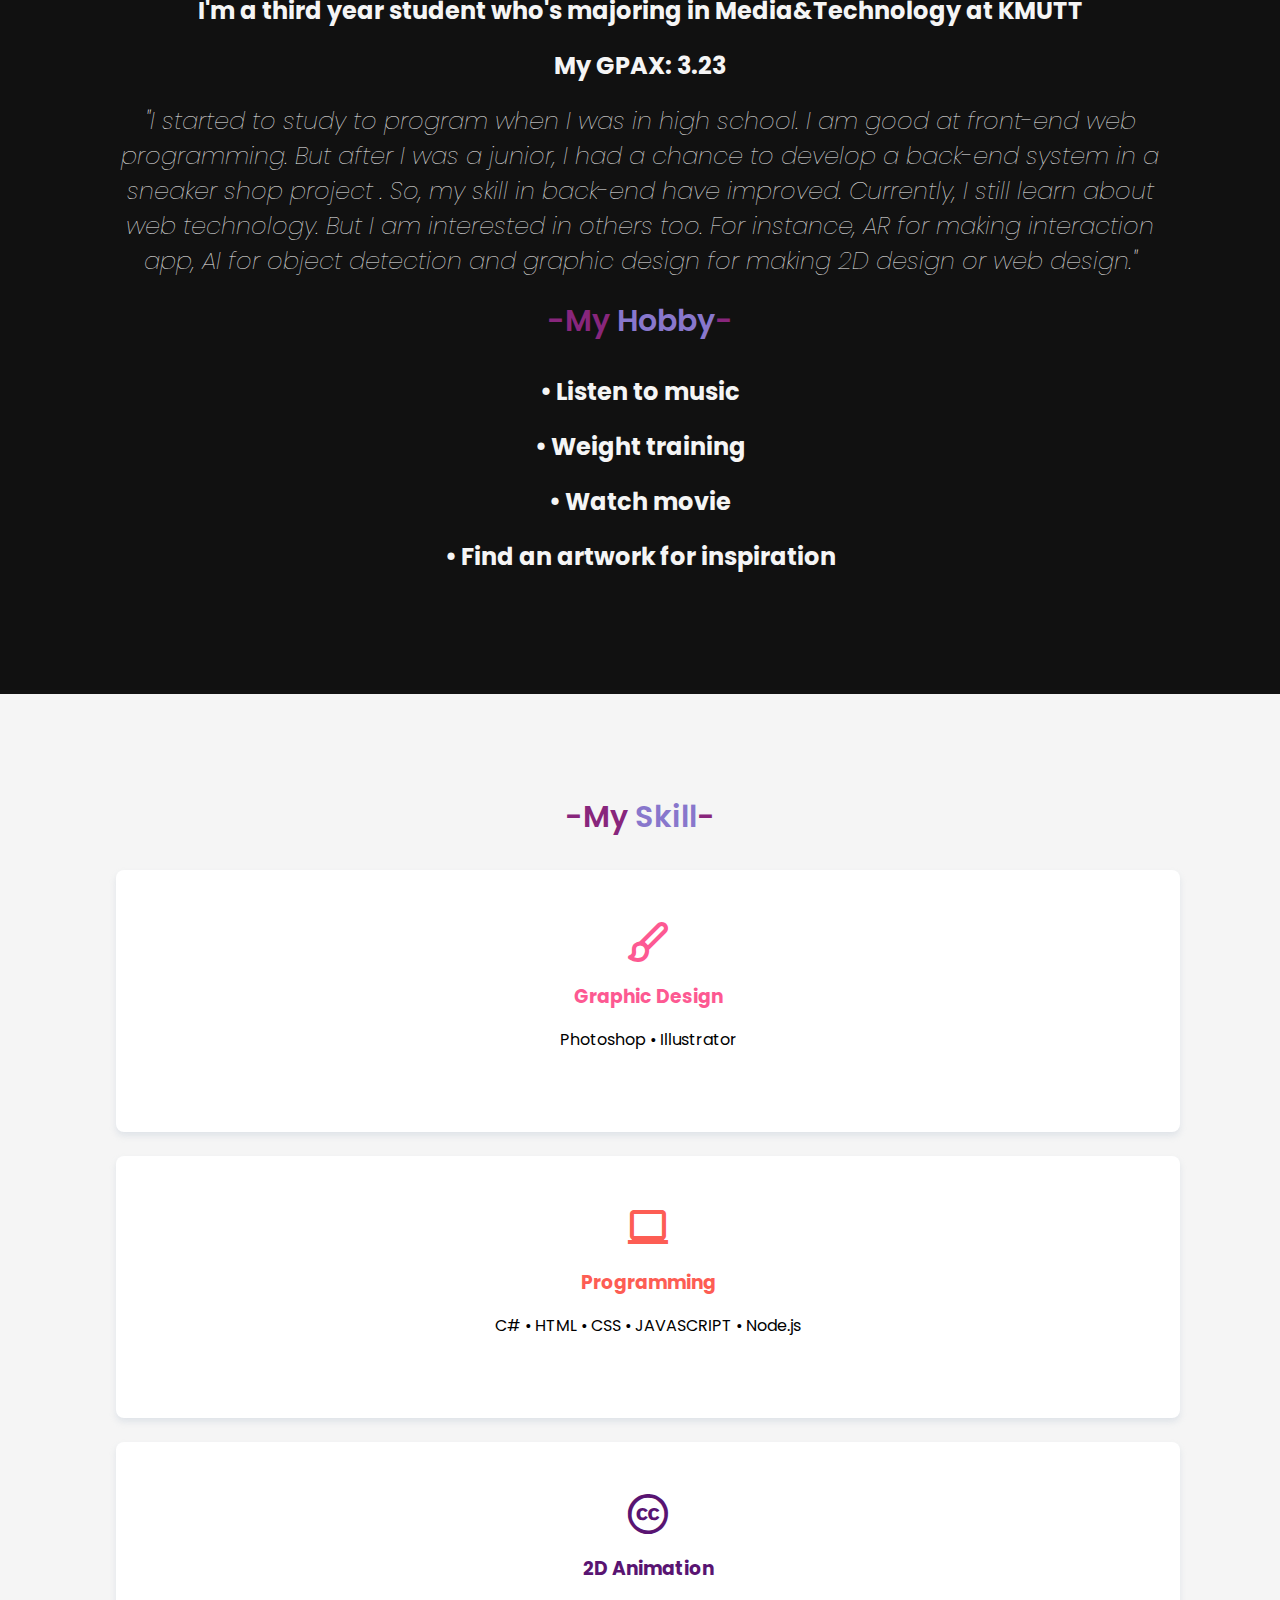
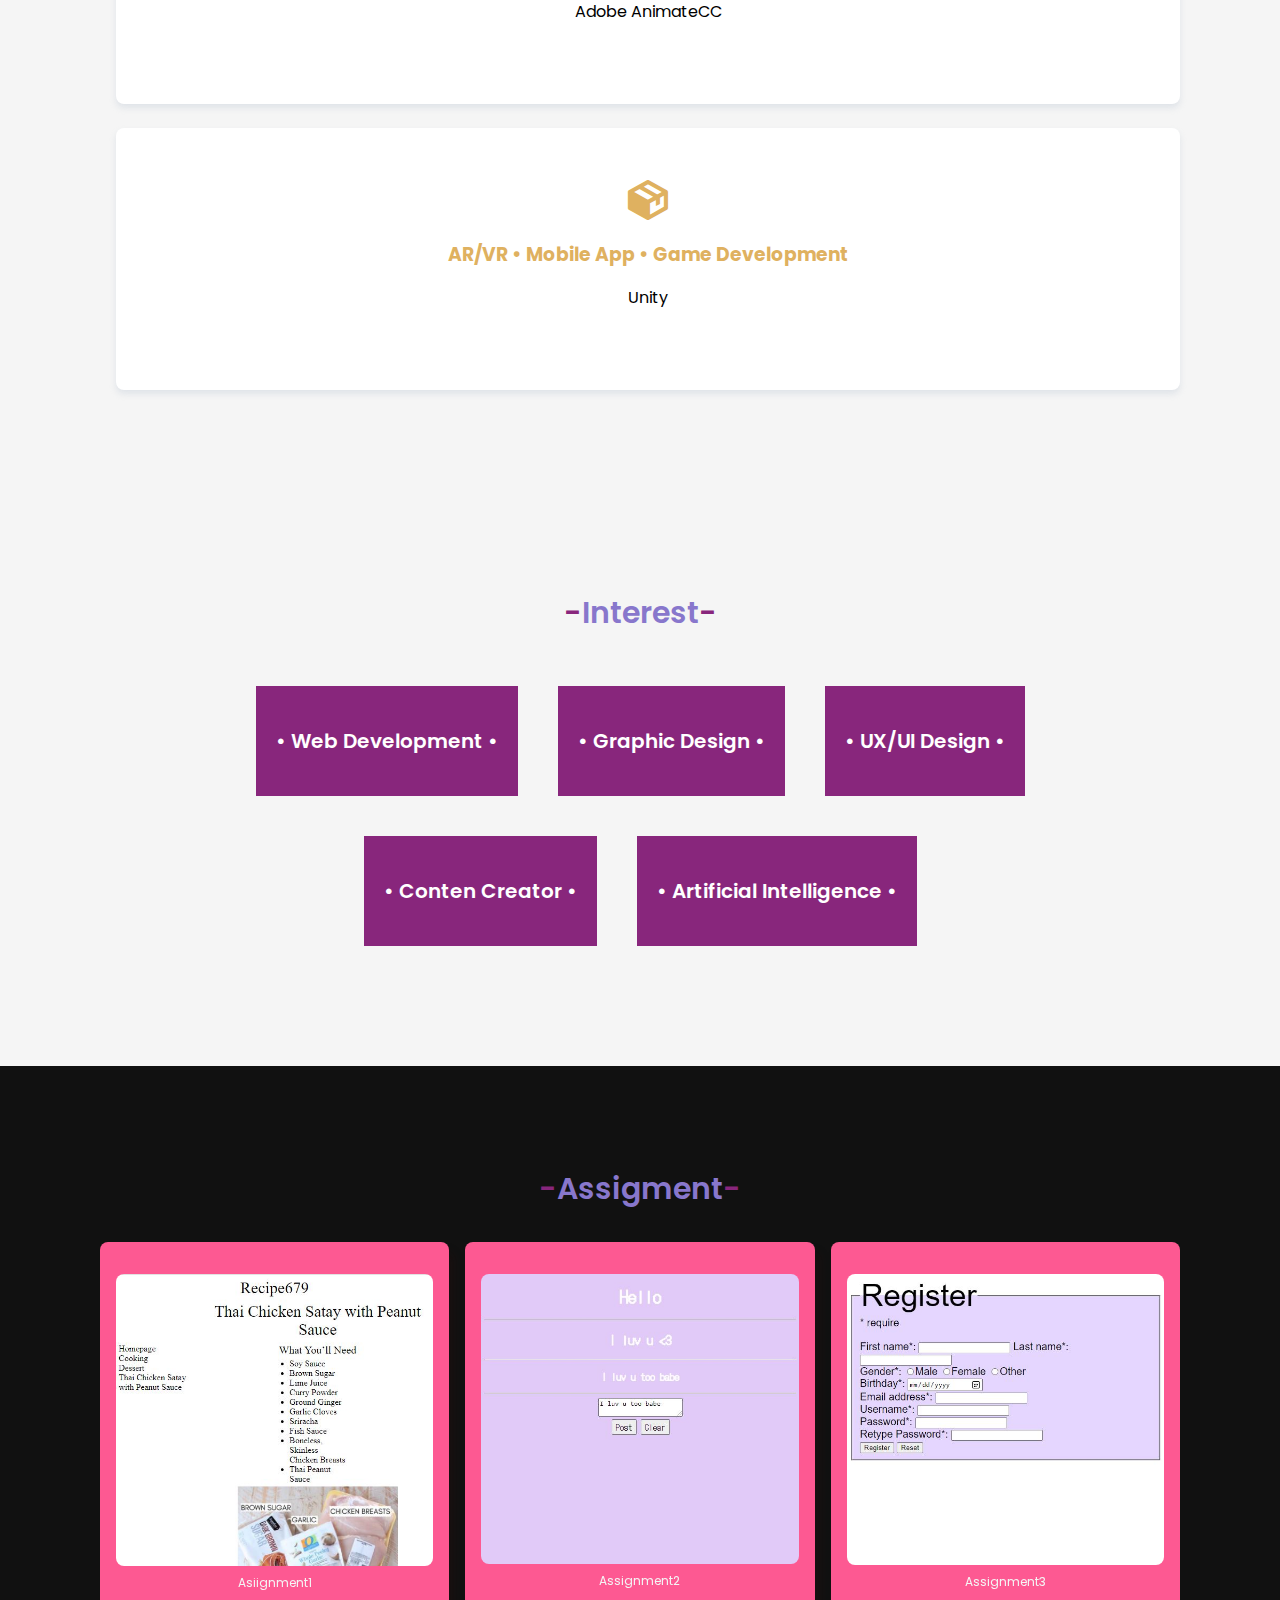
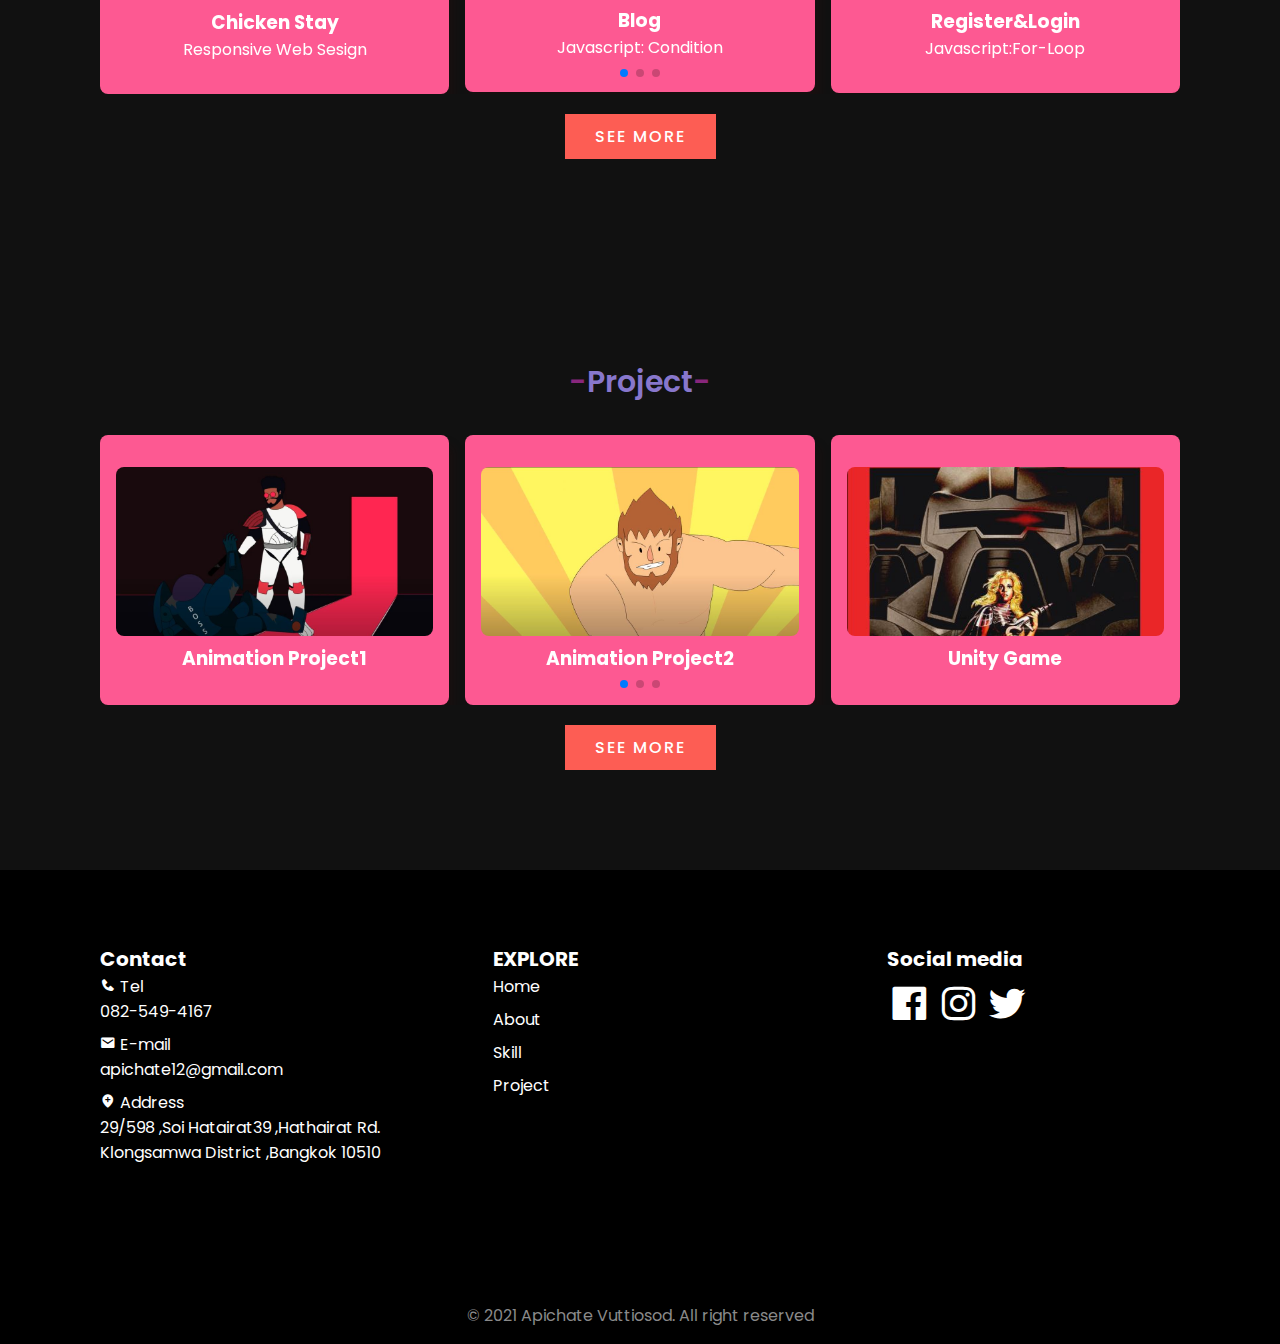
==== commit 17aed4d0: "Update index.html" ====
--- a/index.html
+++ b/index.html
@@ -55,9 +55,9 @@
             <div class="contentBox">
                 <h3>Name: Apichate Vuttiosod</h3>
                 <h3>Nickname: Frong</h3>
-                <h3>Age: 22</h3>
+                <h3>Age: 24</h3>
                 <h3>I'm a third year student who's majoring in Media&Technology at KMUTT</h3>
-                <h3>My GPAX: 3.02</h3>
+                <h3>My GPAX: 3.23</h3>
                 
                 <h3 class="italic">"I started to study to program when I was in high school. I am good at front-end web programming. But after I was a junior, I had a chance to develop a back-end system in a sneaker shop project . So, my skill in back-end have improved. Currently, I still learn about web technology. But I am interested in others too. For instance, AR for making interaction app, AI for object detection and graphic design for making 2D design or web design."</h3>
             </div>
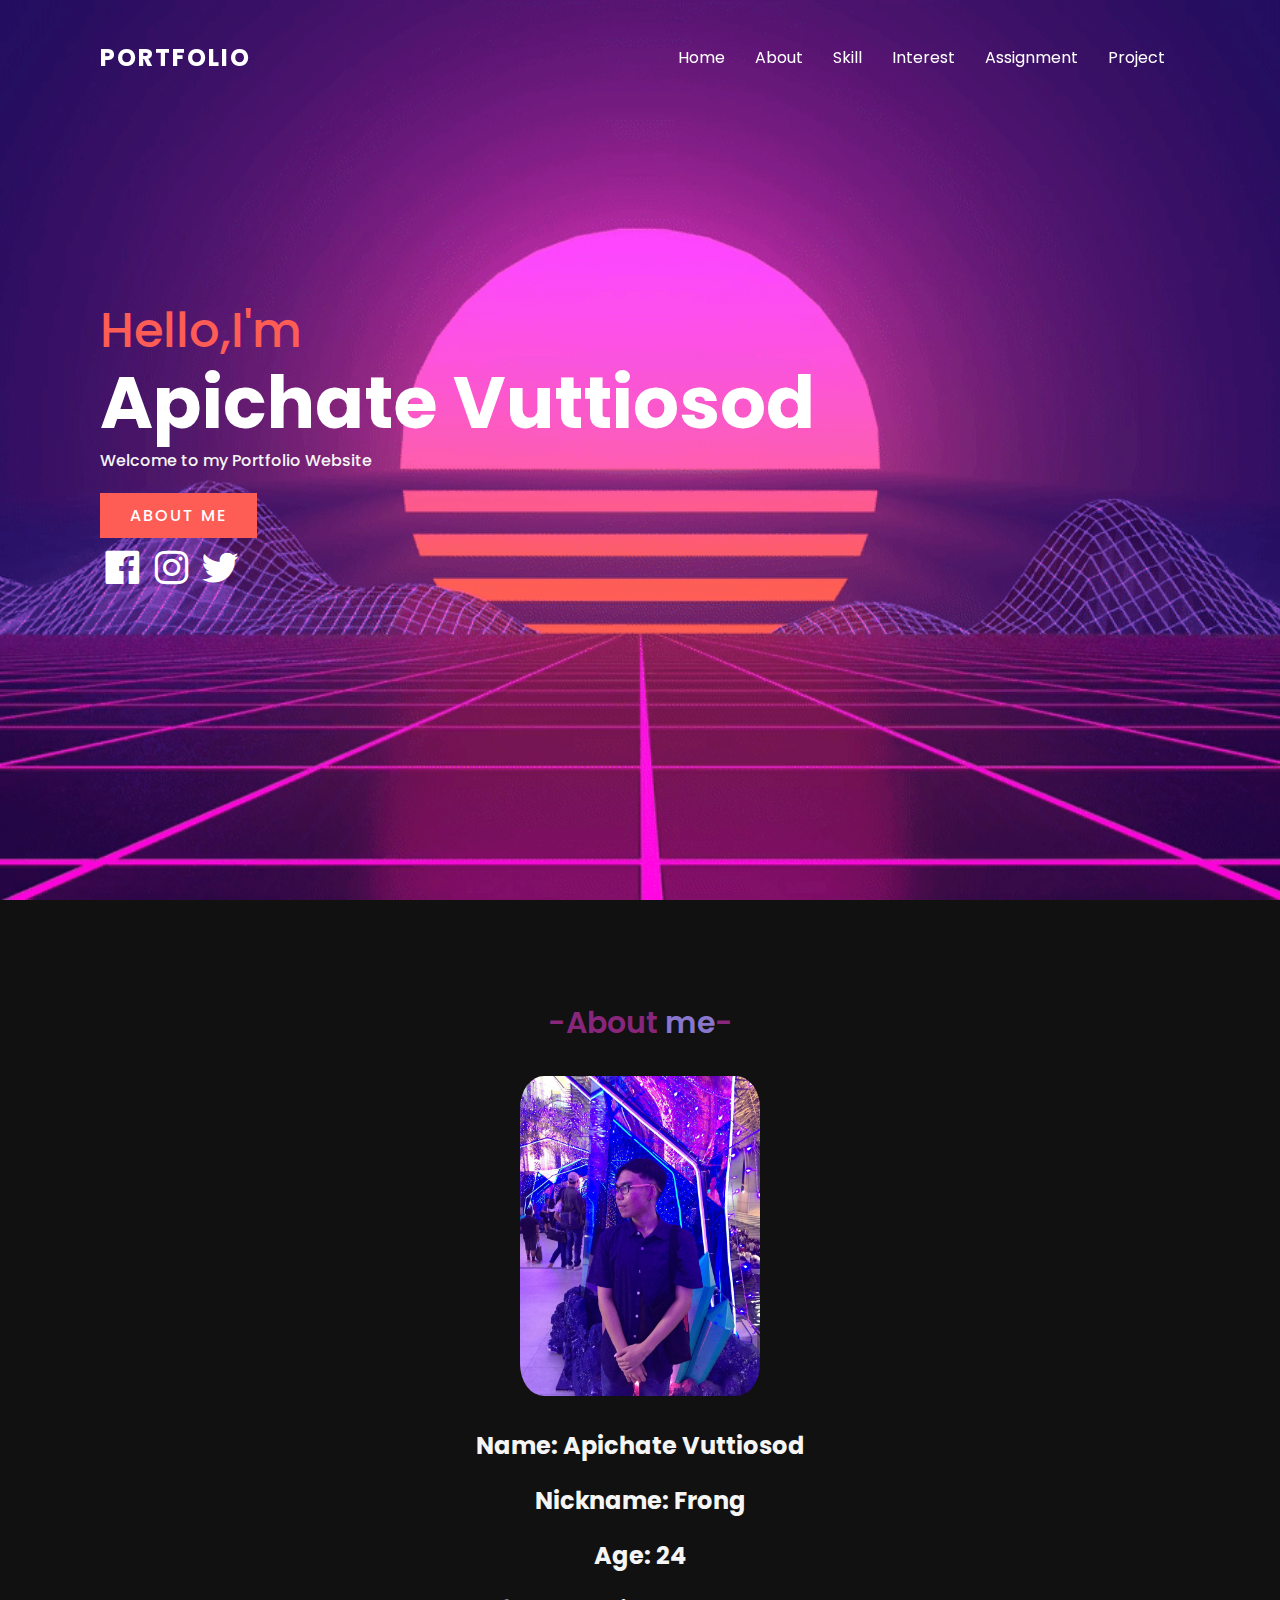
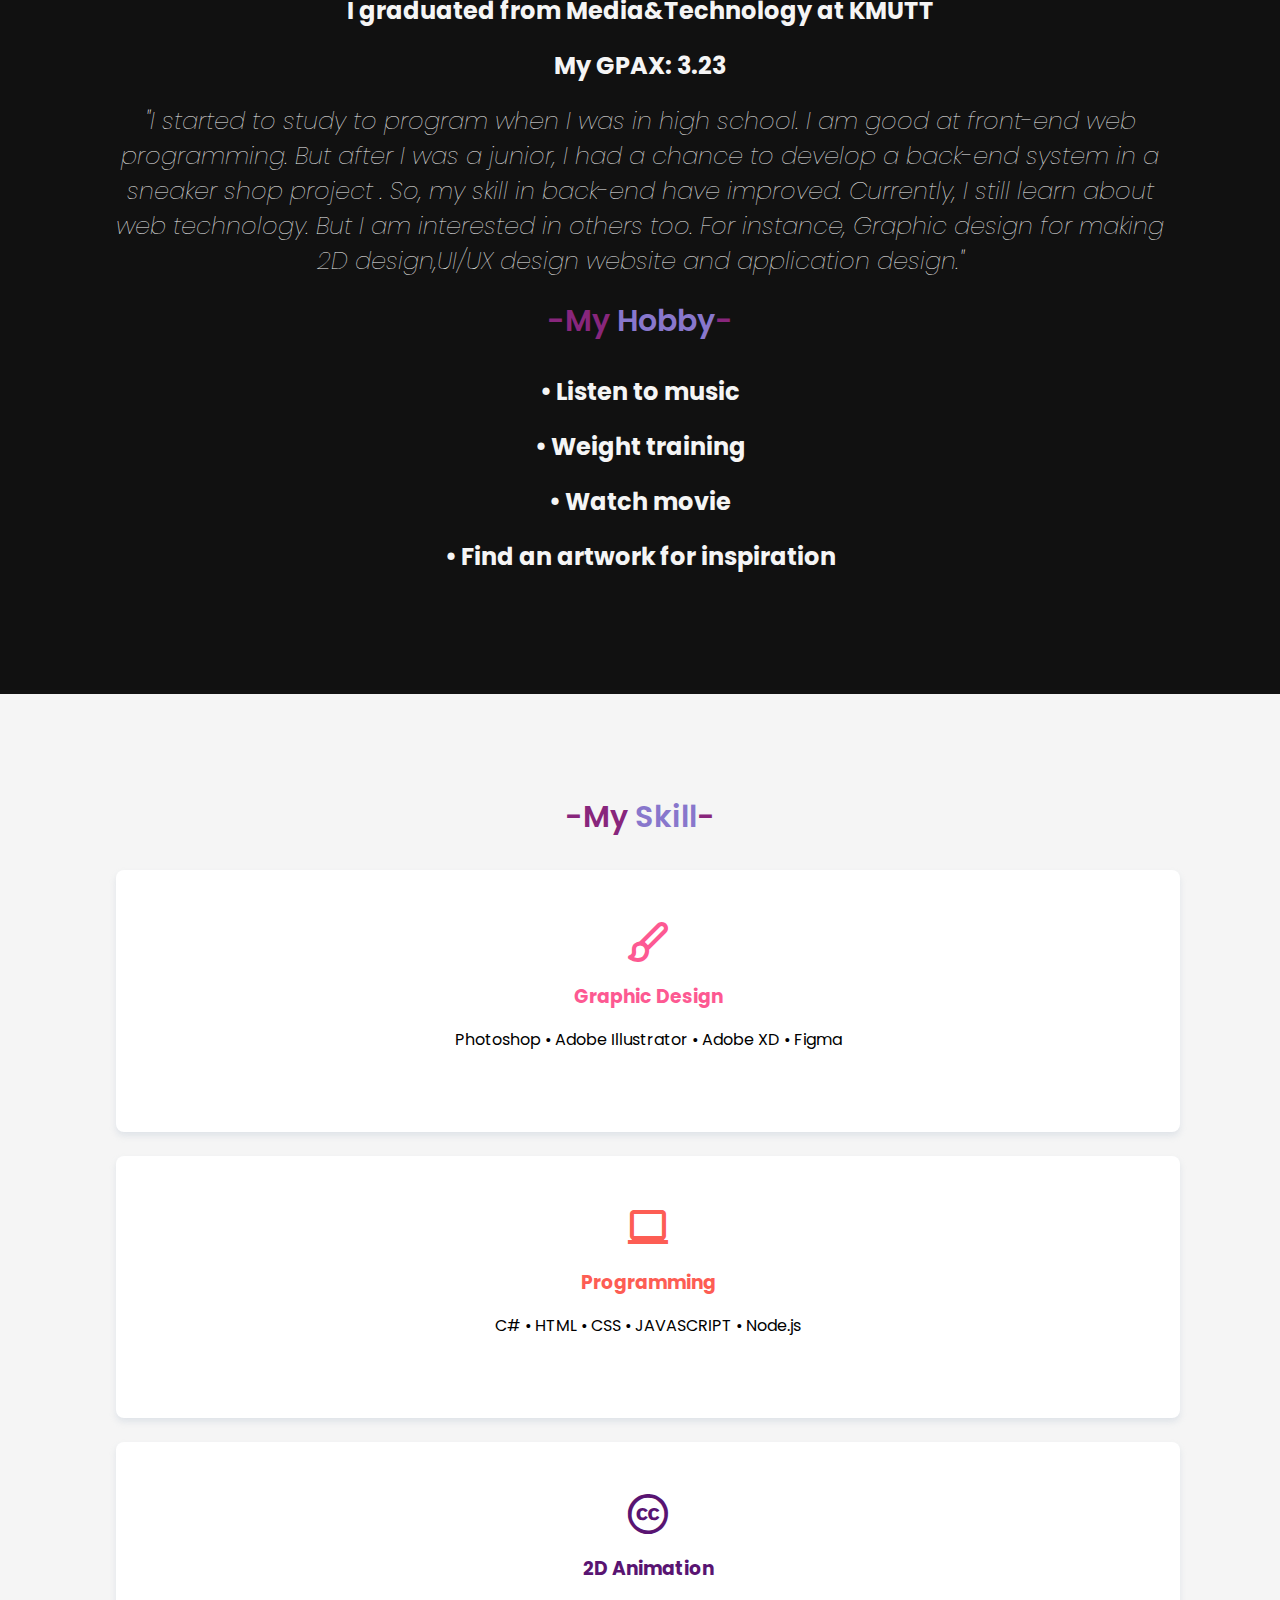
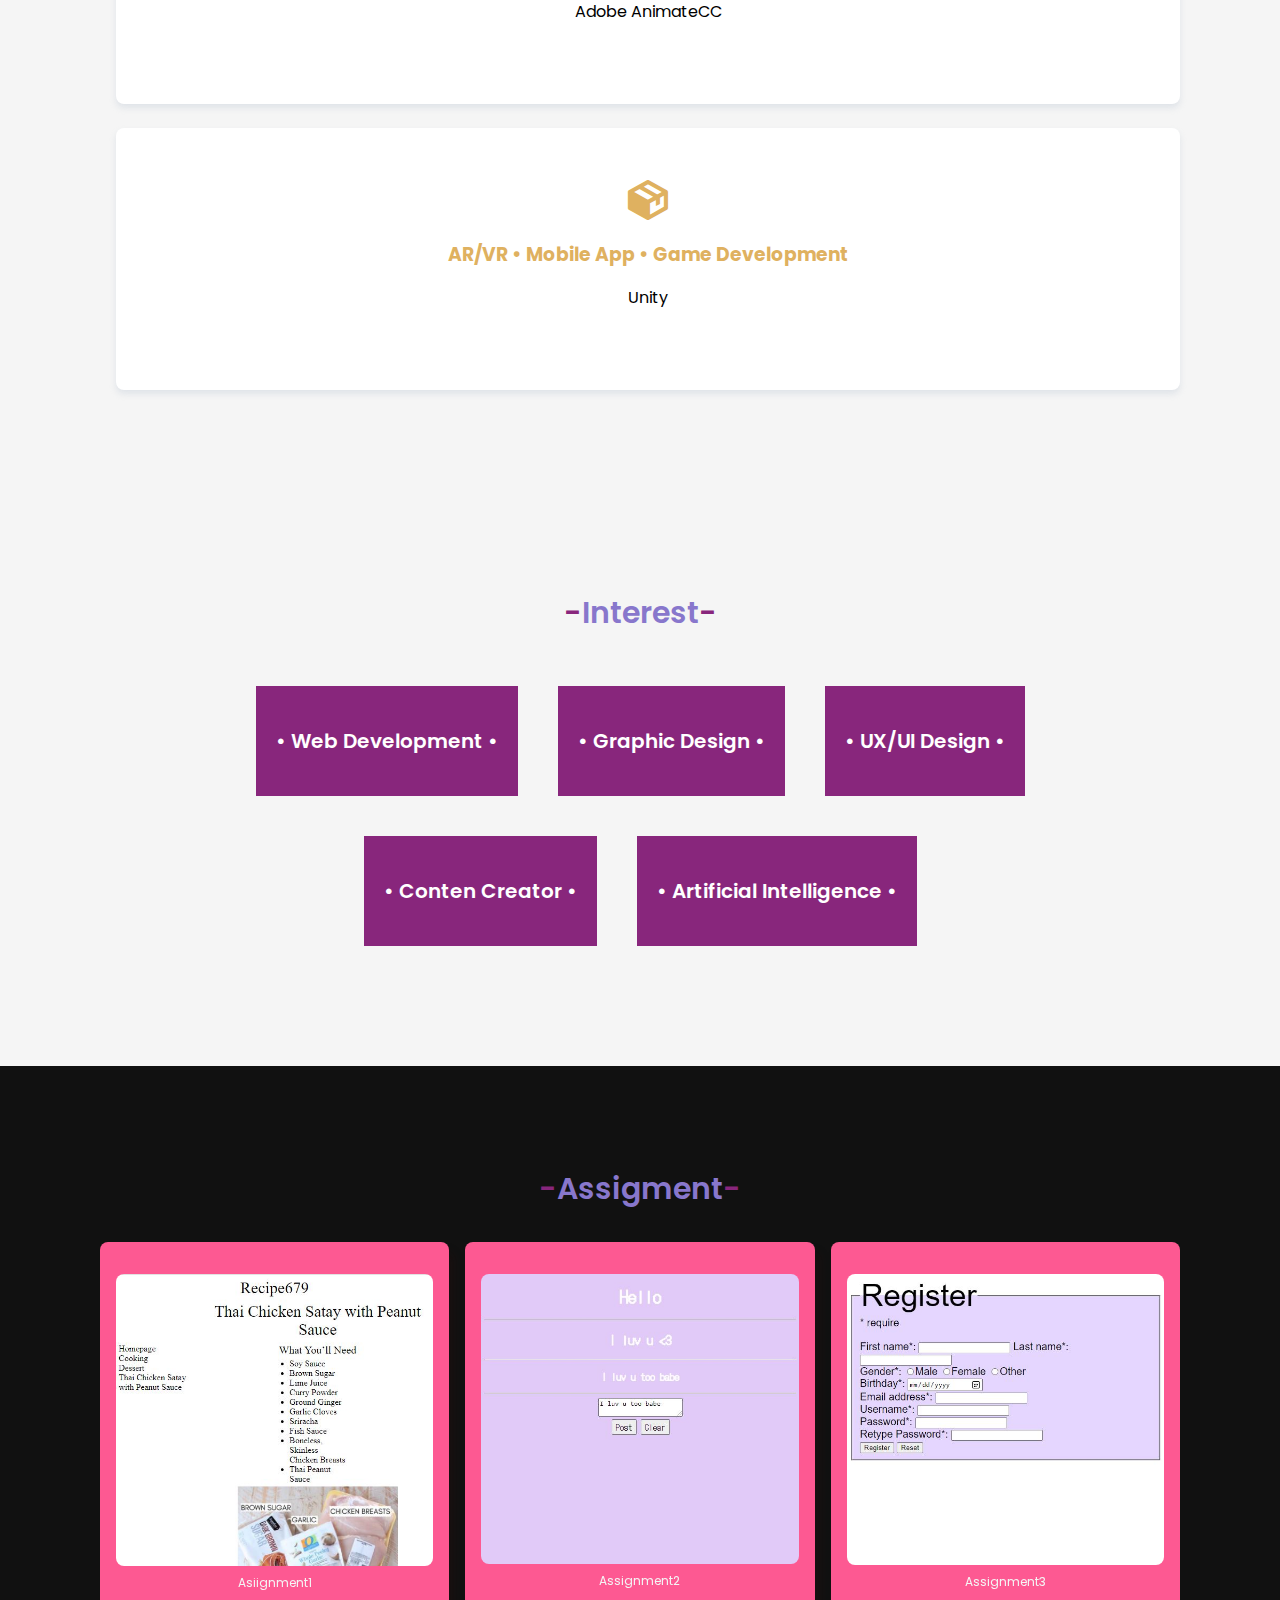
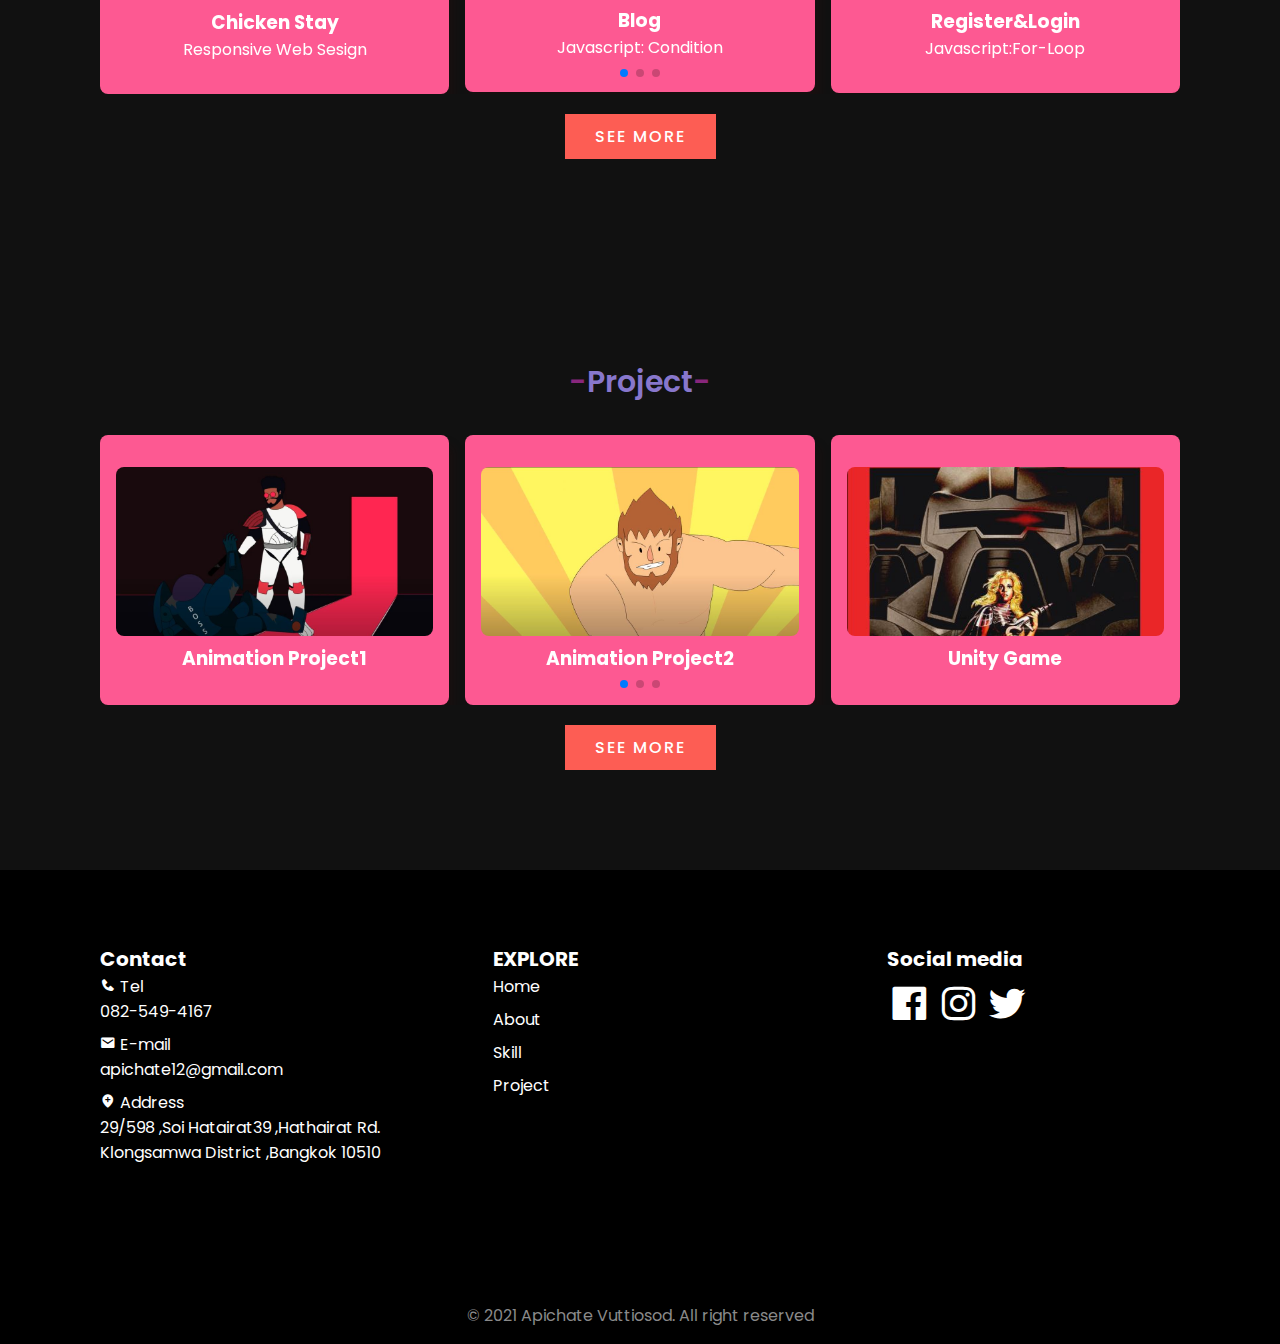
==== commit f6f980c3: "Update index.html" ====
--- a/index.html
+++ b/index.html
@@ -56,10 +56,10 @@
                 <h3>Name: Apichate Vuttiosod</h3>
                 <h3>Nickname: Frong</h3>
                 <h3>Age: 24</h3>
-                <h3>I'm a third year student who's majoring in Media&Technology at KMUTT</h3>
+                <h3>I graduated from Media&Technology at KMUTT</h3>
                 <h3>My GPAX: 3.23</h3>
                 
-                <h3 class="italic">"I started to study to program when I was in high school. I am good at front-end web programming. But after I was a junior, I had a chance to develop a back-end system in a sneaker shop project . So, my skill in back-end have improved. Currently, I still learn about web technology. But I am interested in others too. For instance, AR for making interaction app, AI for object detection and graphic design for making 2D design or web design."</h3>
+                <h3 class="italic">"I started to study to program when I was in high school. I am good at front-end web programming. But after I was a junior, I had a chance to develop a back-end system in a sneaker shop project . So, my skill in back-end have improved. Currently, I still learn about web technology. But I am interested in others too. For instance, Graphic design for making 2D design,UI/UX design website and application design."</h3>
             </div>
         </div>  
         <!--=============START OF HOBBY===================-->
@@ -90,7 +90,7 @@
             <div class="services__data">
                 <i class='bx bx-paint services__icon2'></i>
                 <h3 class="services__title2">Graphic Design</h3>
-                <p class="services__description">Photoshop • Illustrator</p>
+                <p class="services__description">Photoshop • Adobe Illustrator • Adobe XD • Figma</p>
             </div>
             <div class="services__data">
                 <i class='bx bx-laptop services__icon1'></i>
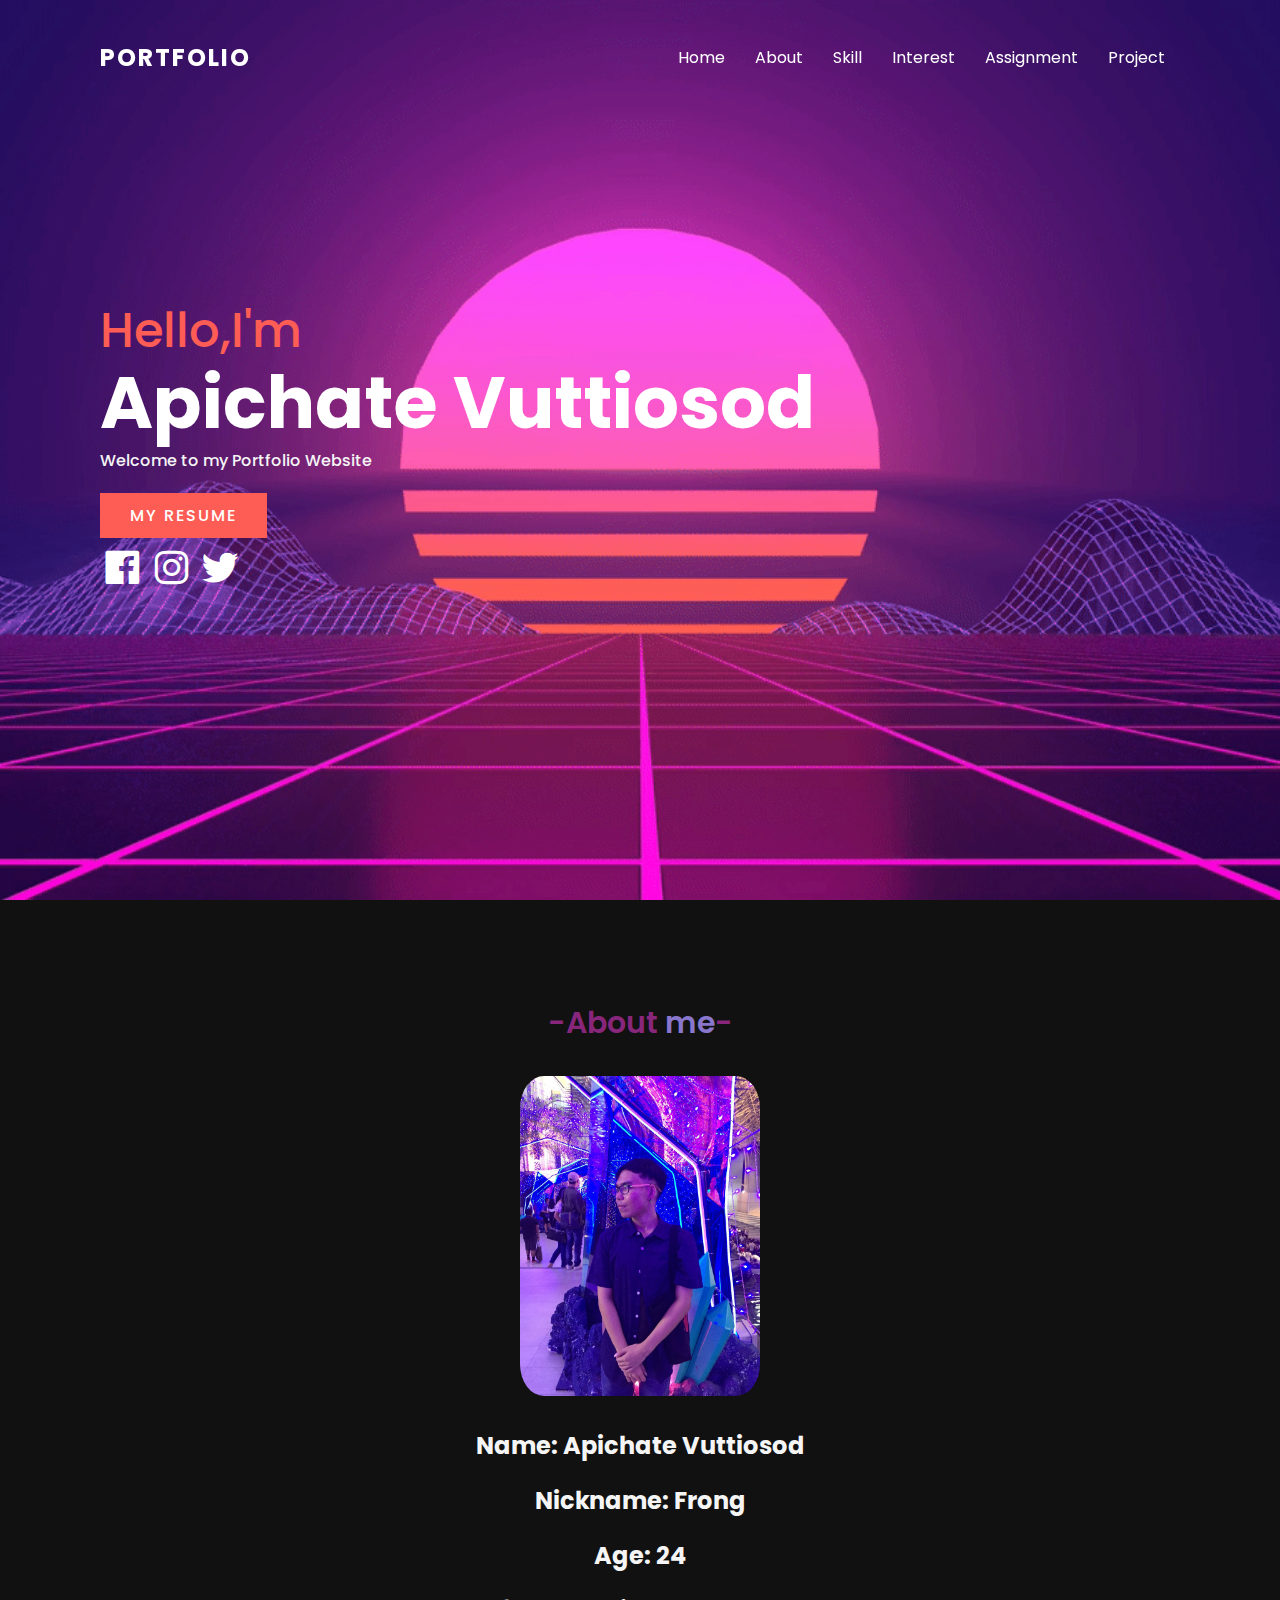
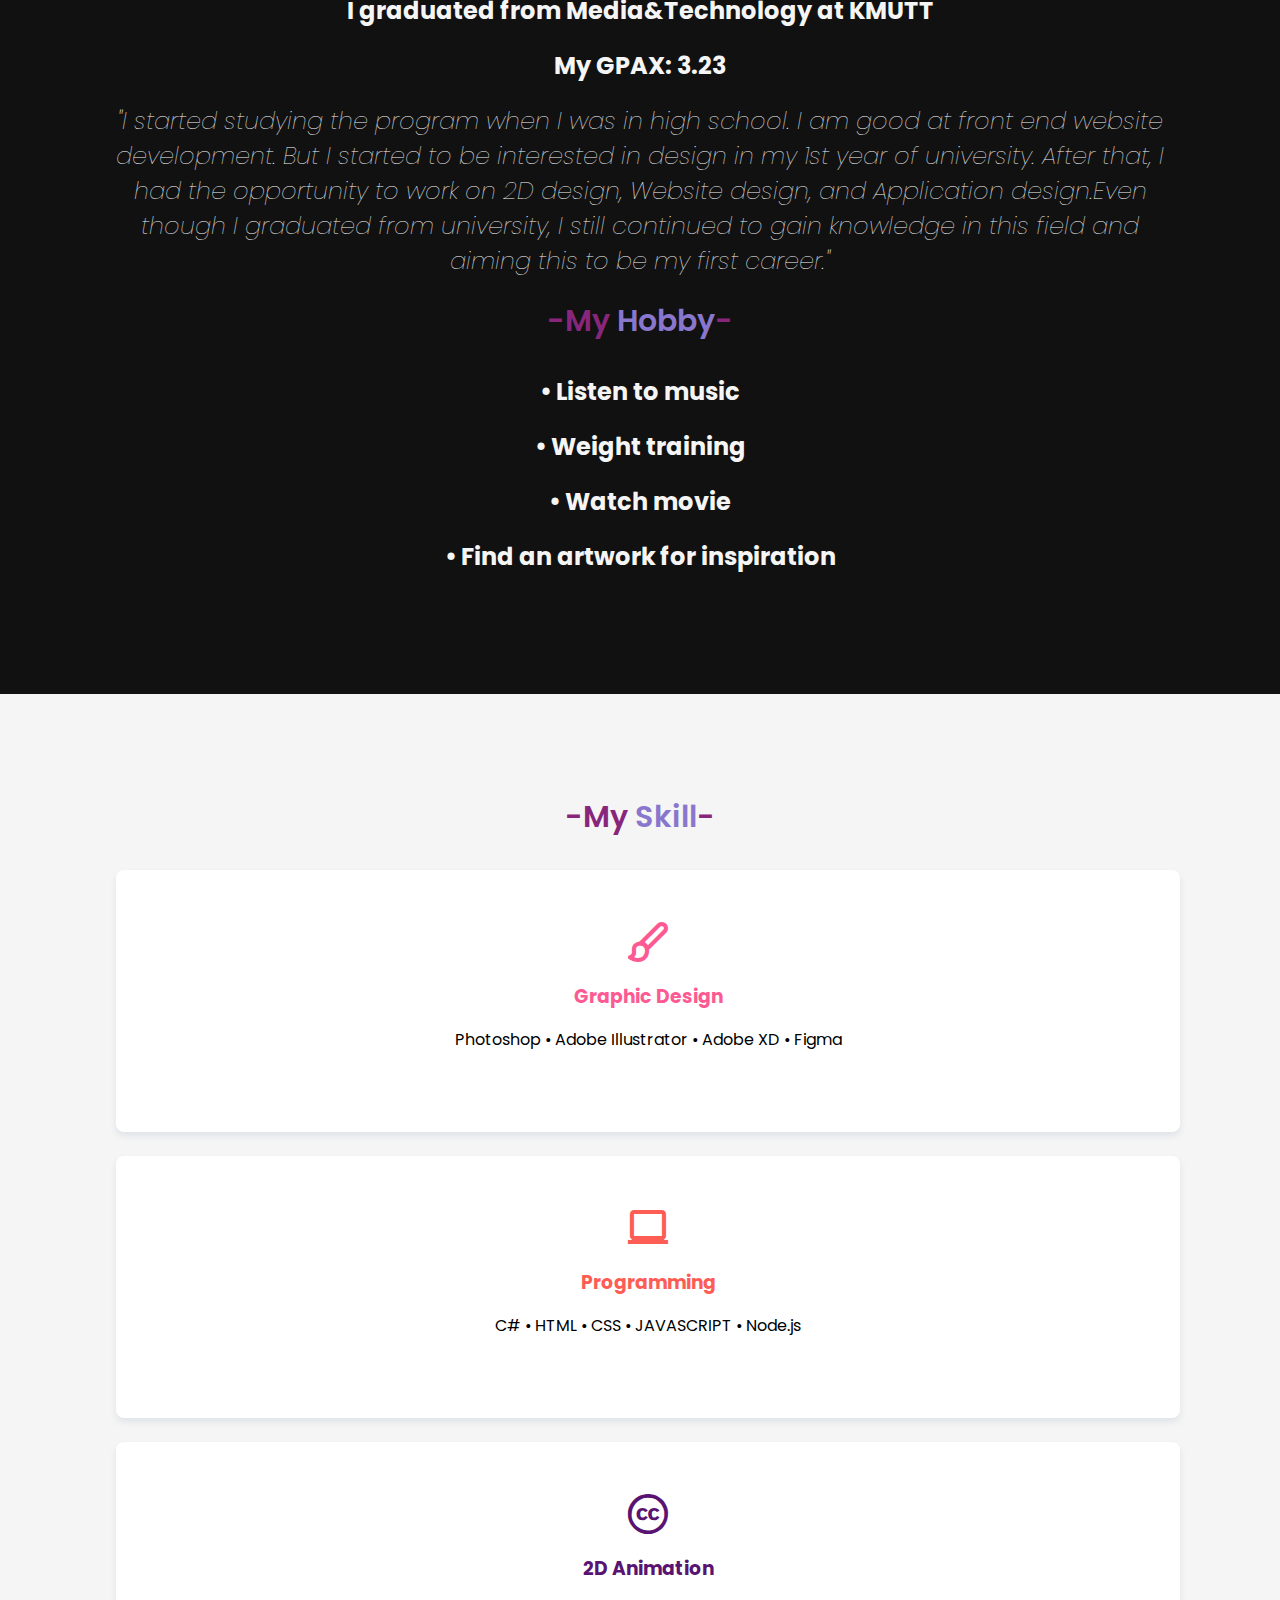
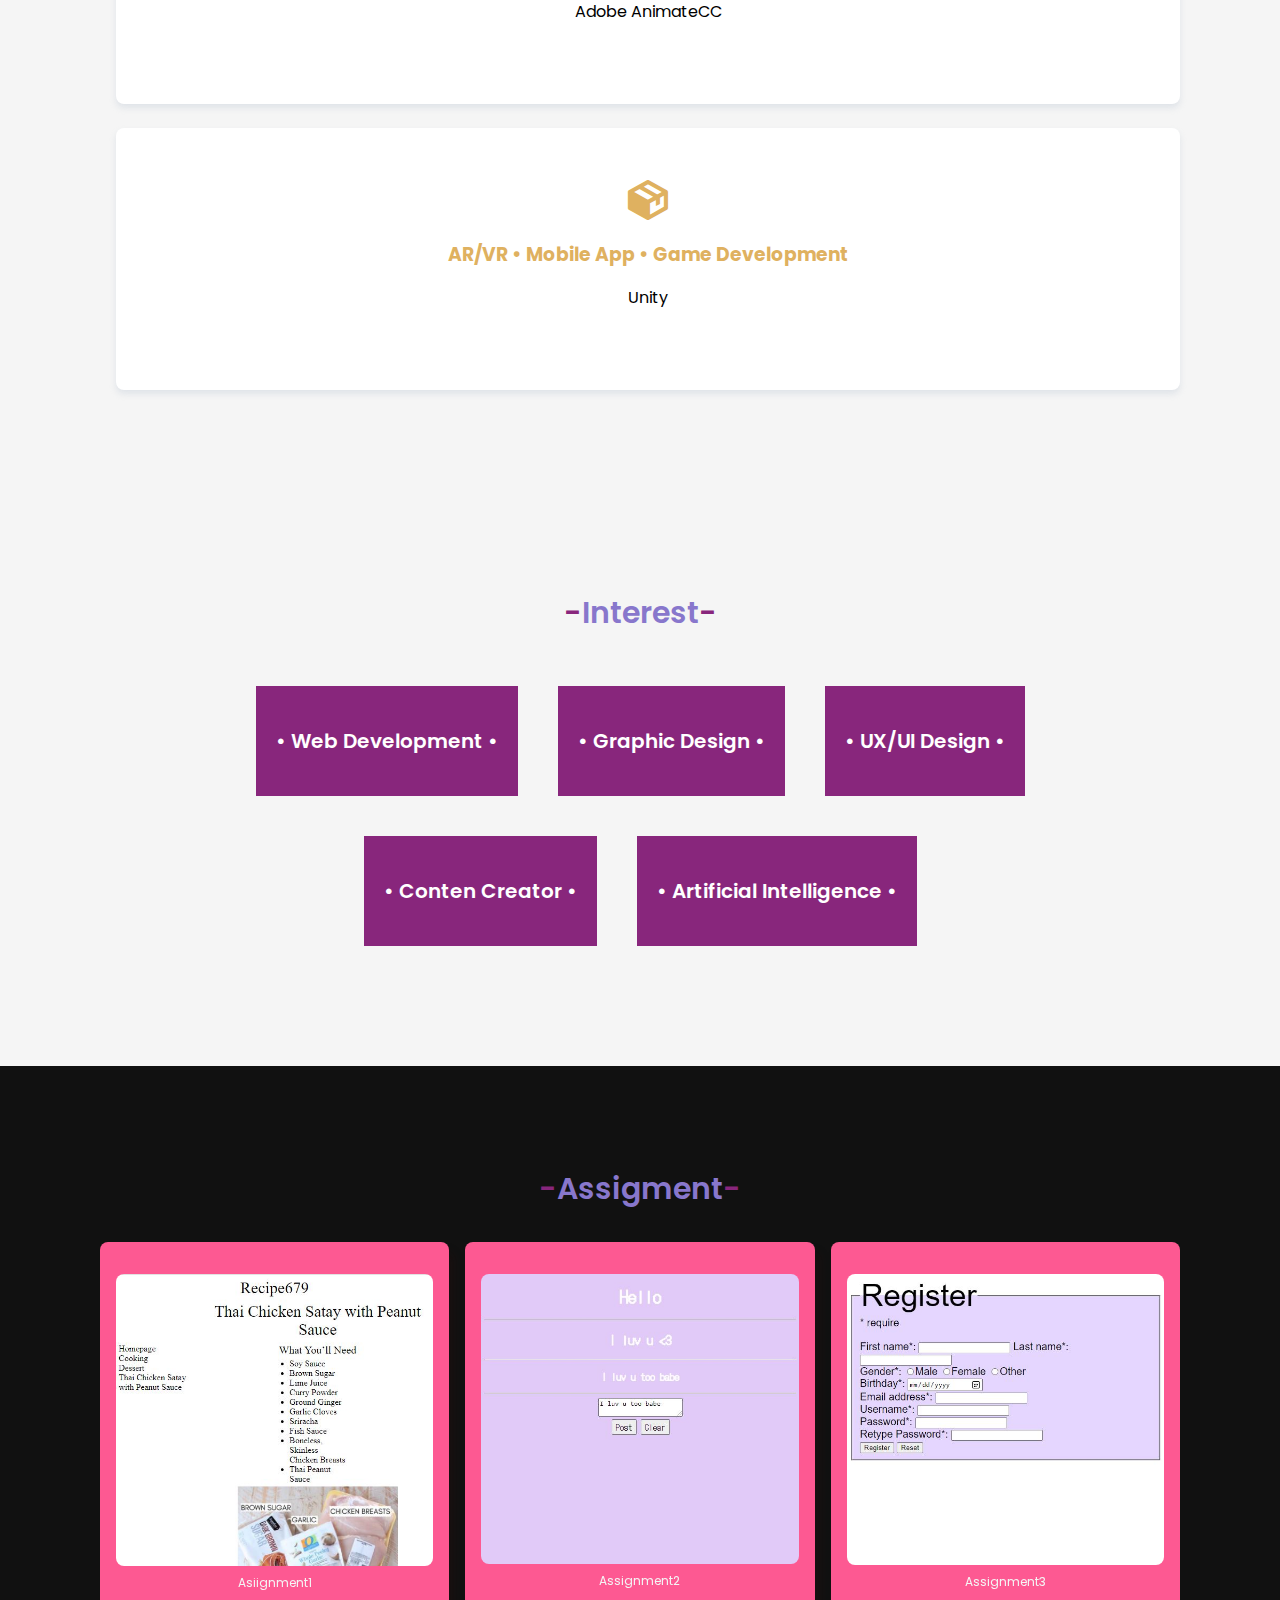
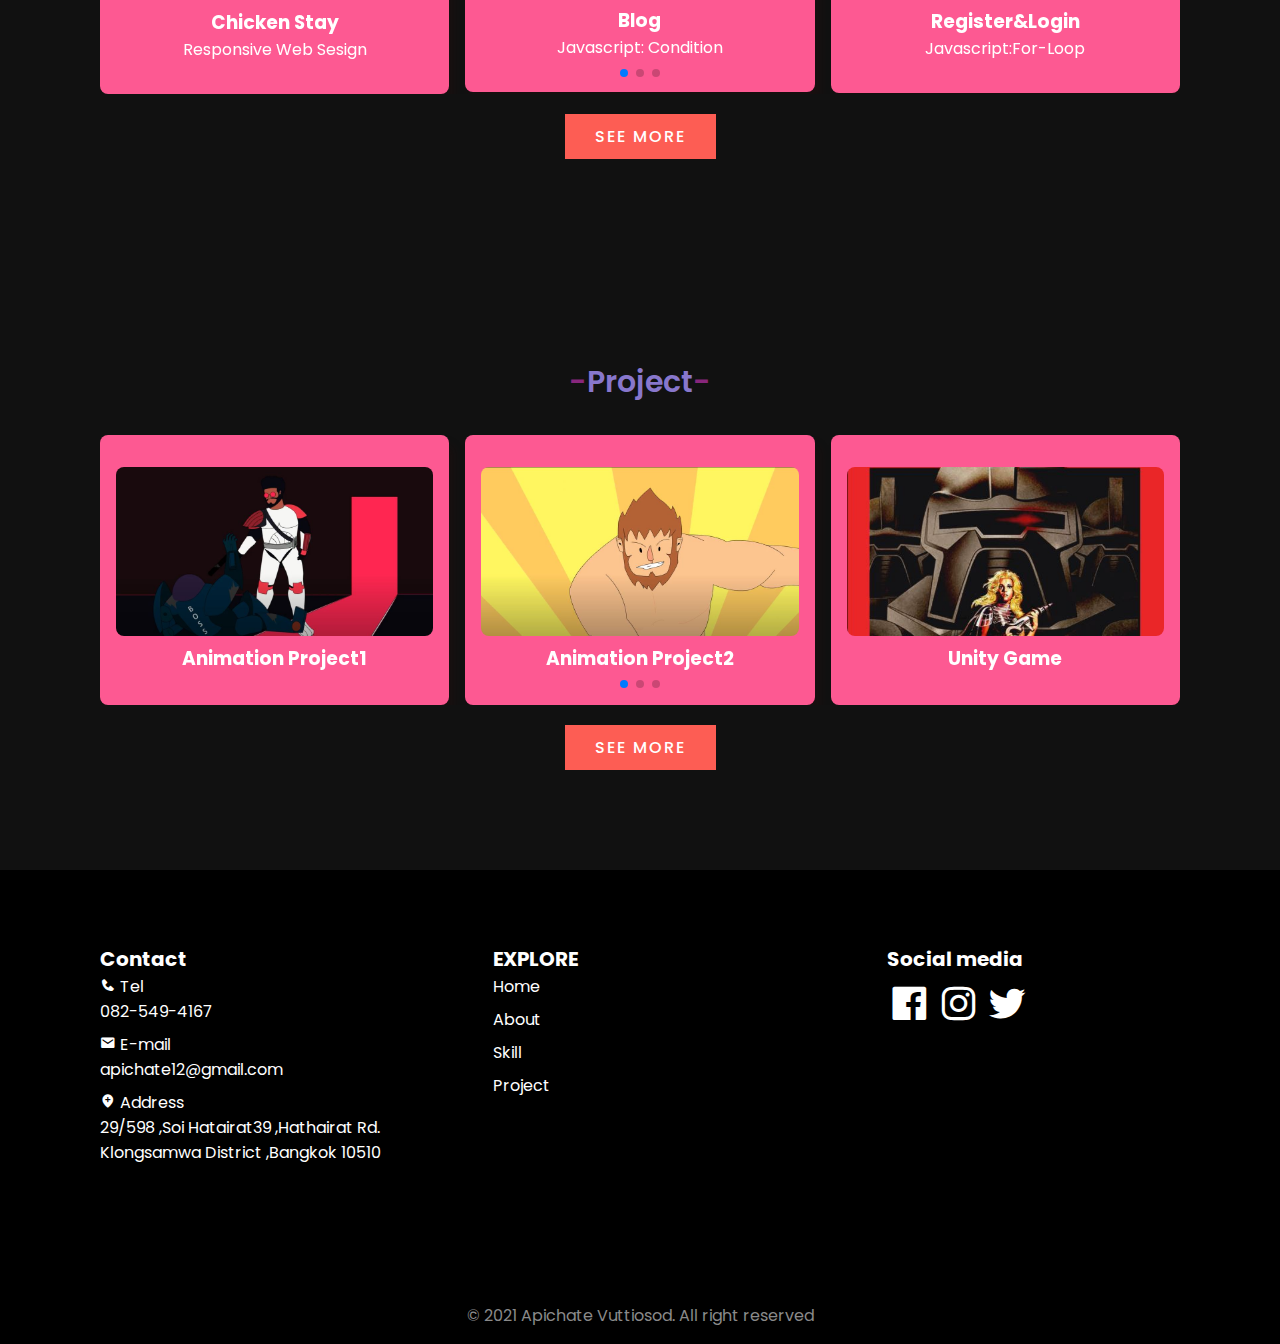
==== commit 23a75e85: "Update index.html" ====
--- a/index.html
+++ b/index.html
@@ -33,7 +33,7 @@
         <div class="textBox">
             <h2>Hello,I'm<br><span class="pink">Apichate </span><span class="violet" >Vuttiosod</span></h2>
             <h3>Welcome to my Portfolio Website</h3>
-            <a href="#about" class="btn">About me</a>
+            <a href="https://drive.google.com/file/d/171CIrBytfIzicO2BjsWnYgEdQjDLM_KA/view?usp=sharing" class="btn">My Resume</a>
             <div class="home_social">
                 <a href="https://www.facebook.com/apichate.vuttiosod/" target="_blank" class="home__social-icon"><i class='bx bxl-facebook-square'></i></a>
                 <a href="https://www.instagram.com/frongy_z/" target="_blank" class="home__social-icon"><i class='bx bxl-instagram'></i></a>
@@ -59,7 +59,8 @@
                 <h3>I graduated from Media&Technology at KMUTT</h3>
                 <h3>My GPAX: 3.23</h3>
                 
-                <h3 class="italic">"I started to study to program when I was in high school. I am good at front-end web programming. But after I was a junior, I had a chance to develop a back-end system in a sneaker shop project . So, my skill in back-end have improved. Currently, I still learn about web technology. But I am interested in others too. For instance, Graphic design for making 2D design,UI/UX design website and application design."</h3>
+                <h3 class="italic">"I started studying the program when I was in high school. I am good at front end website development. But I started to be interested in design in my 1st year of university. After that, I had the opportunity to work on 2D design, Website design, and Application design.Even though I graduated from university, I still continued to gain knowledge in this field and aiming this 
+to be my first career."</h3>
             </div>
         </div>  
         <!--=============START OF HOBBY===================-->
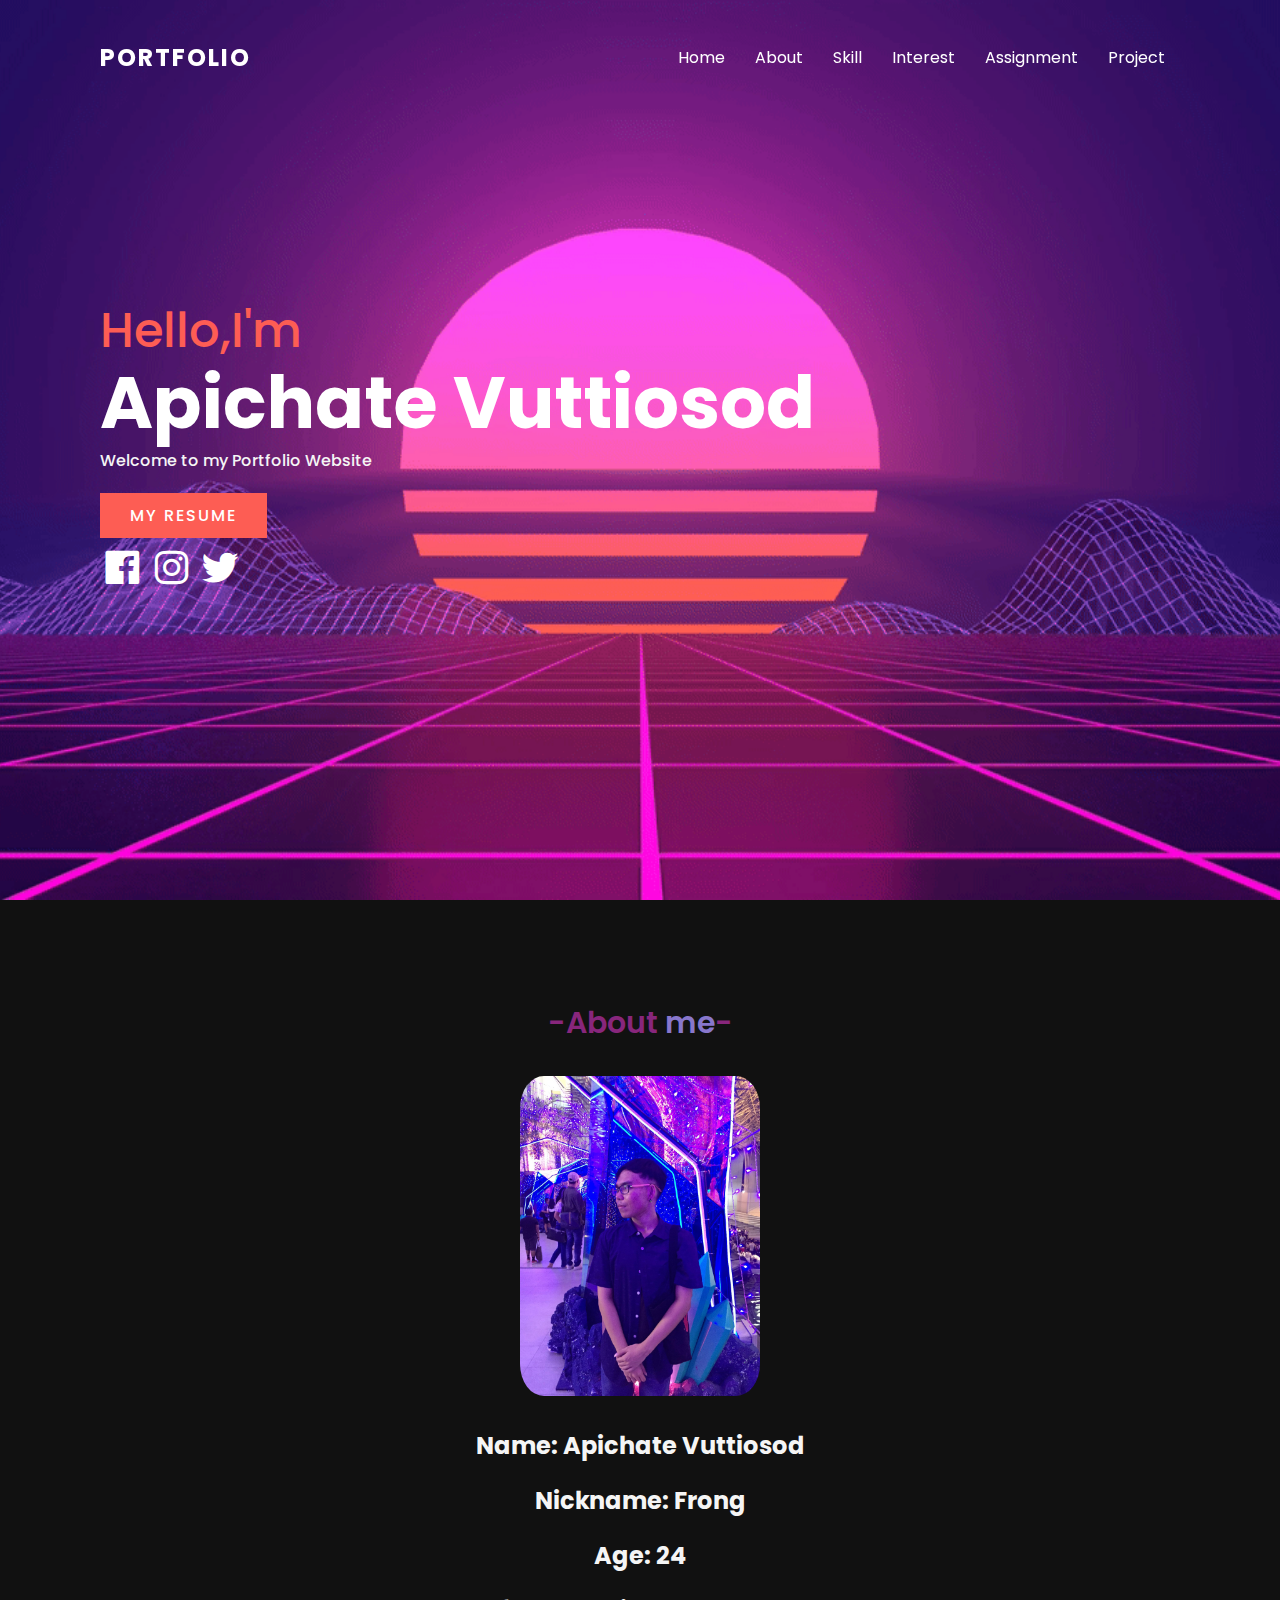
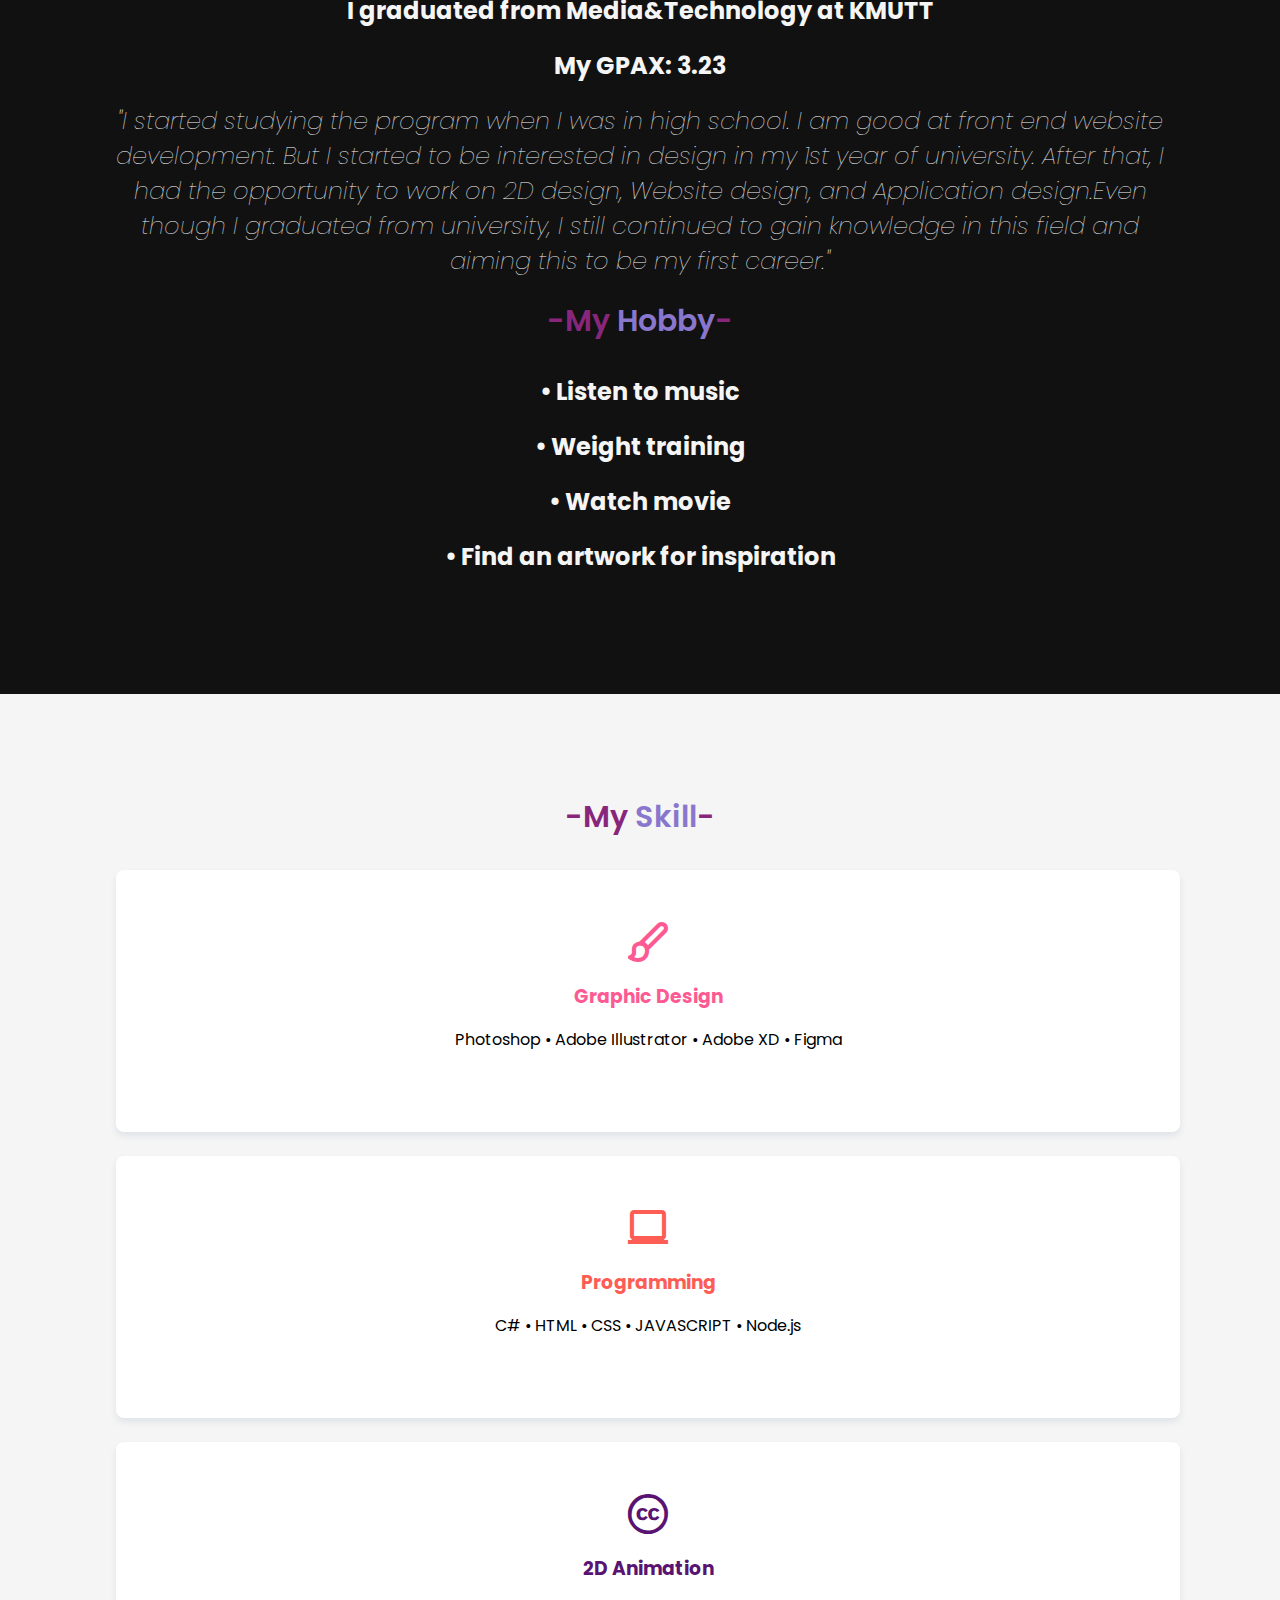
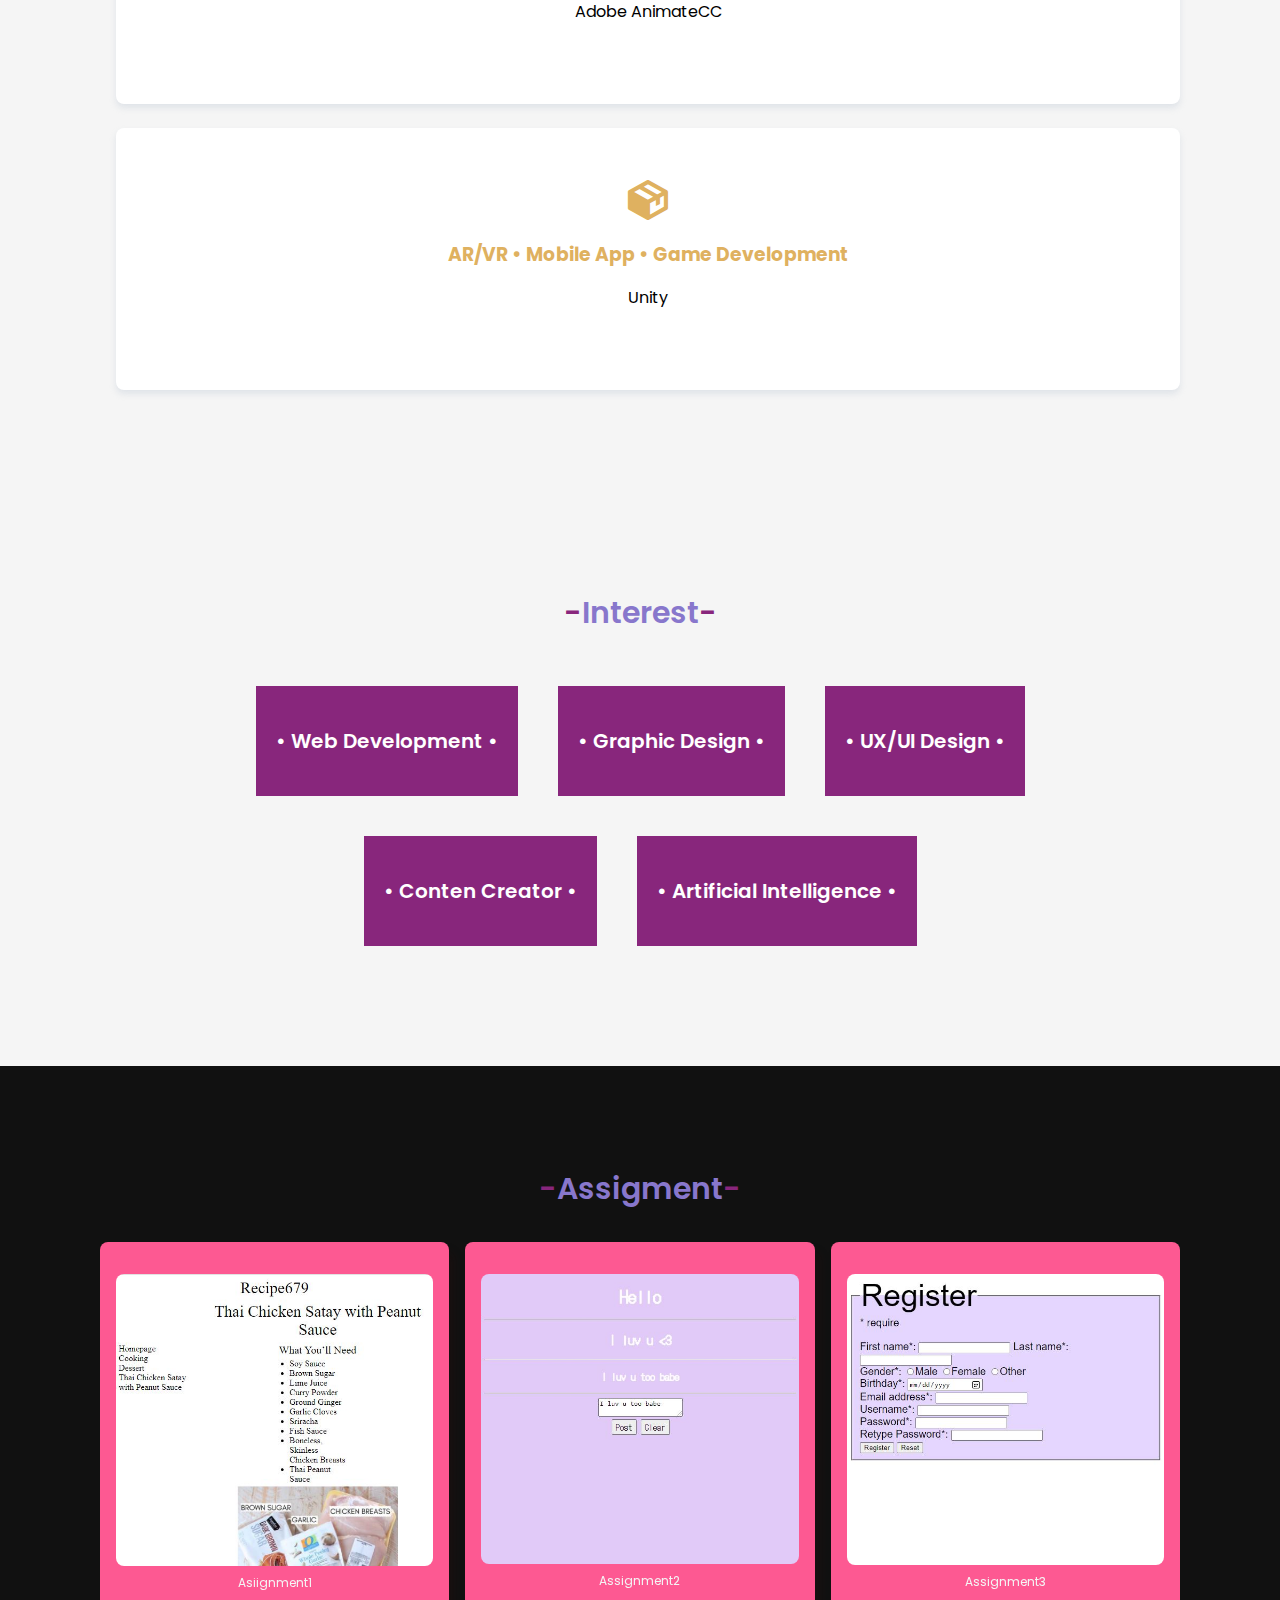
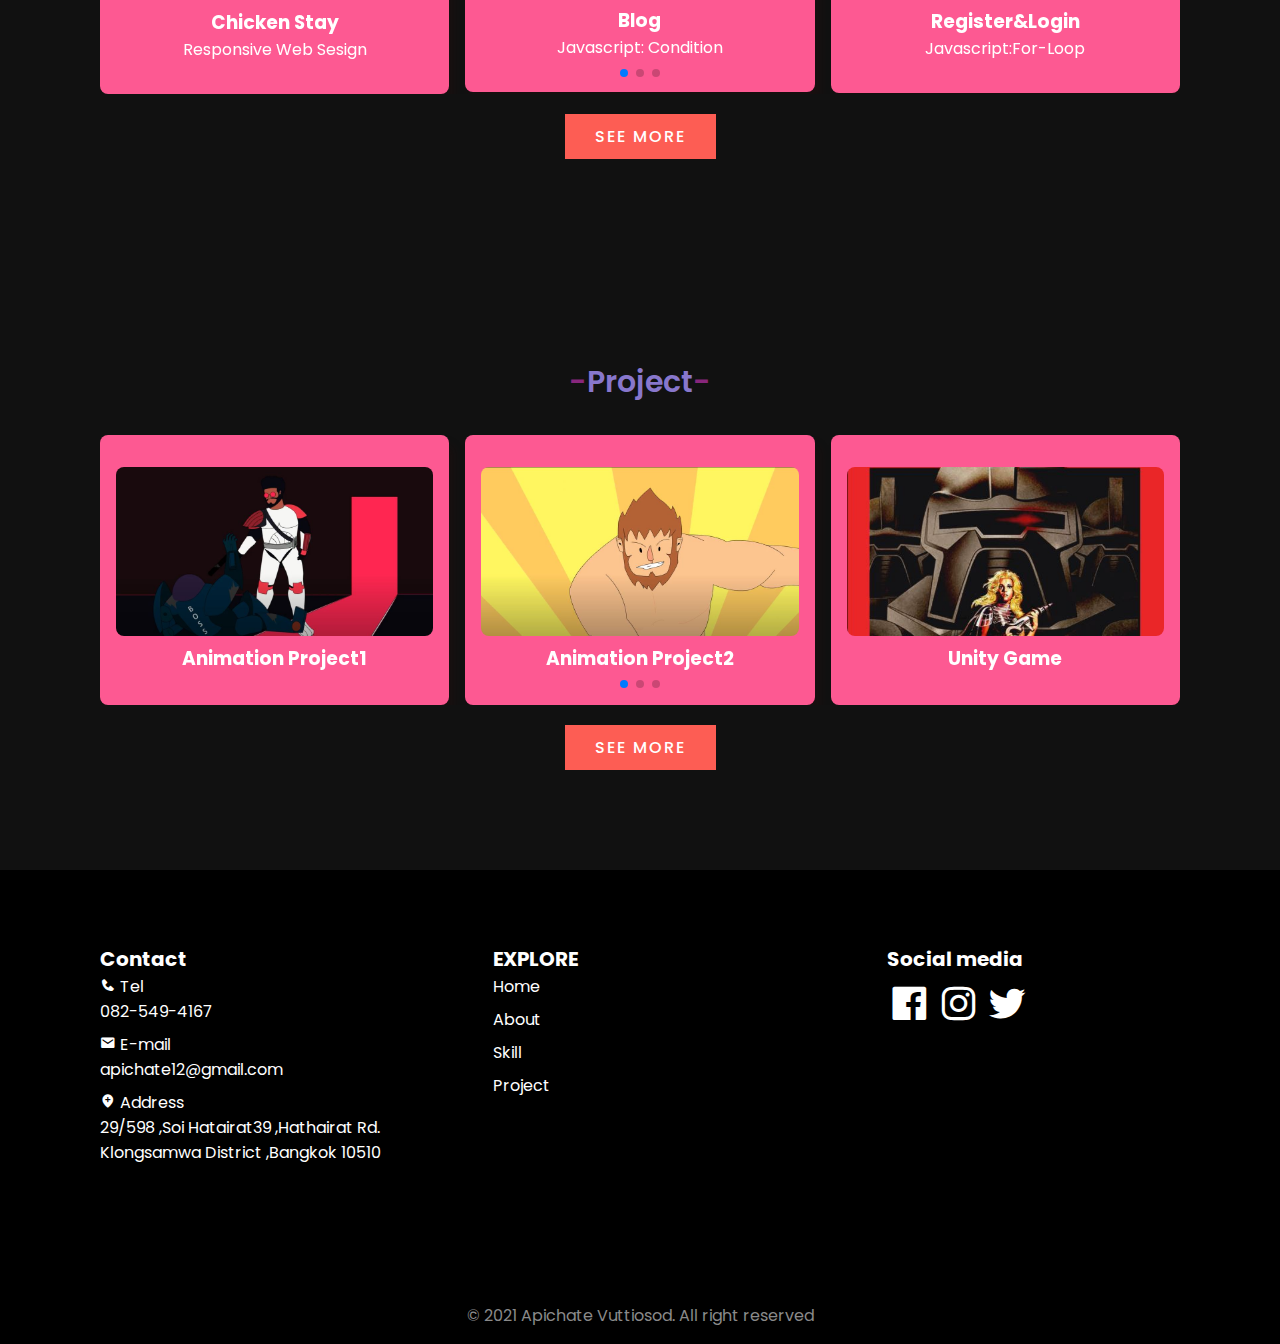
==== commit 7230f416: "Update index.html" ====
--- a/index.html
+++ b/index.html
@@ -33,7 +33,7 @@
         <div class="textBox">
             <h2>Hello,I'm<br><span class="pink">Apichate </span><span class="violet" >Vuttiosod</span></h2>
             <h3>Welcome to my Portfolio Website</h3>
-            <a href="https://drive.google.com/file/d/171CIrBytfIzicO2BjsWnYgEdQjDLM_KA/view?usp=sharing" class="btn">My Resume</a>
+            <a href="https://drive.google.com/file/d/171CIrBytfIzicO2BjsWnYgEdQjDLM_KA/view?usp=sharing" class="btn" onclick=" window.open('http://google.com','_blank')">My Resume</a>
             <div class="home_social">
                 <a href="https://www.facebook.com/apichate.vuttiosod/" target="_blank" class="home__social-icon"><i class='bx bxl-facebook-square'></i></a>
                 <a href="https://www.instagram.com/frongy_z/" target="_blank" class="home__social-icon"><i class='bx bxl-instagram'></i></a>
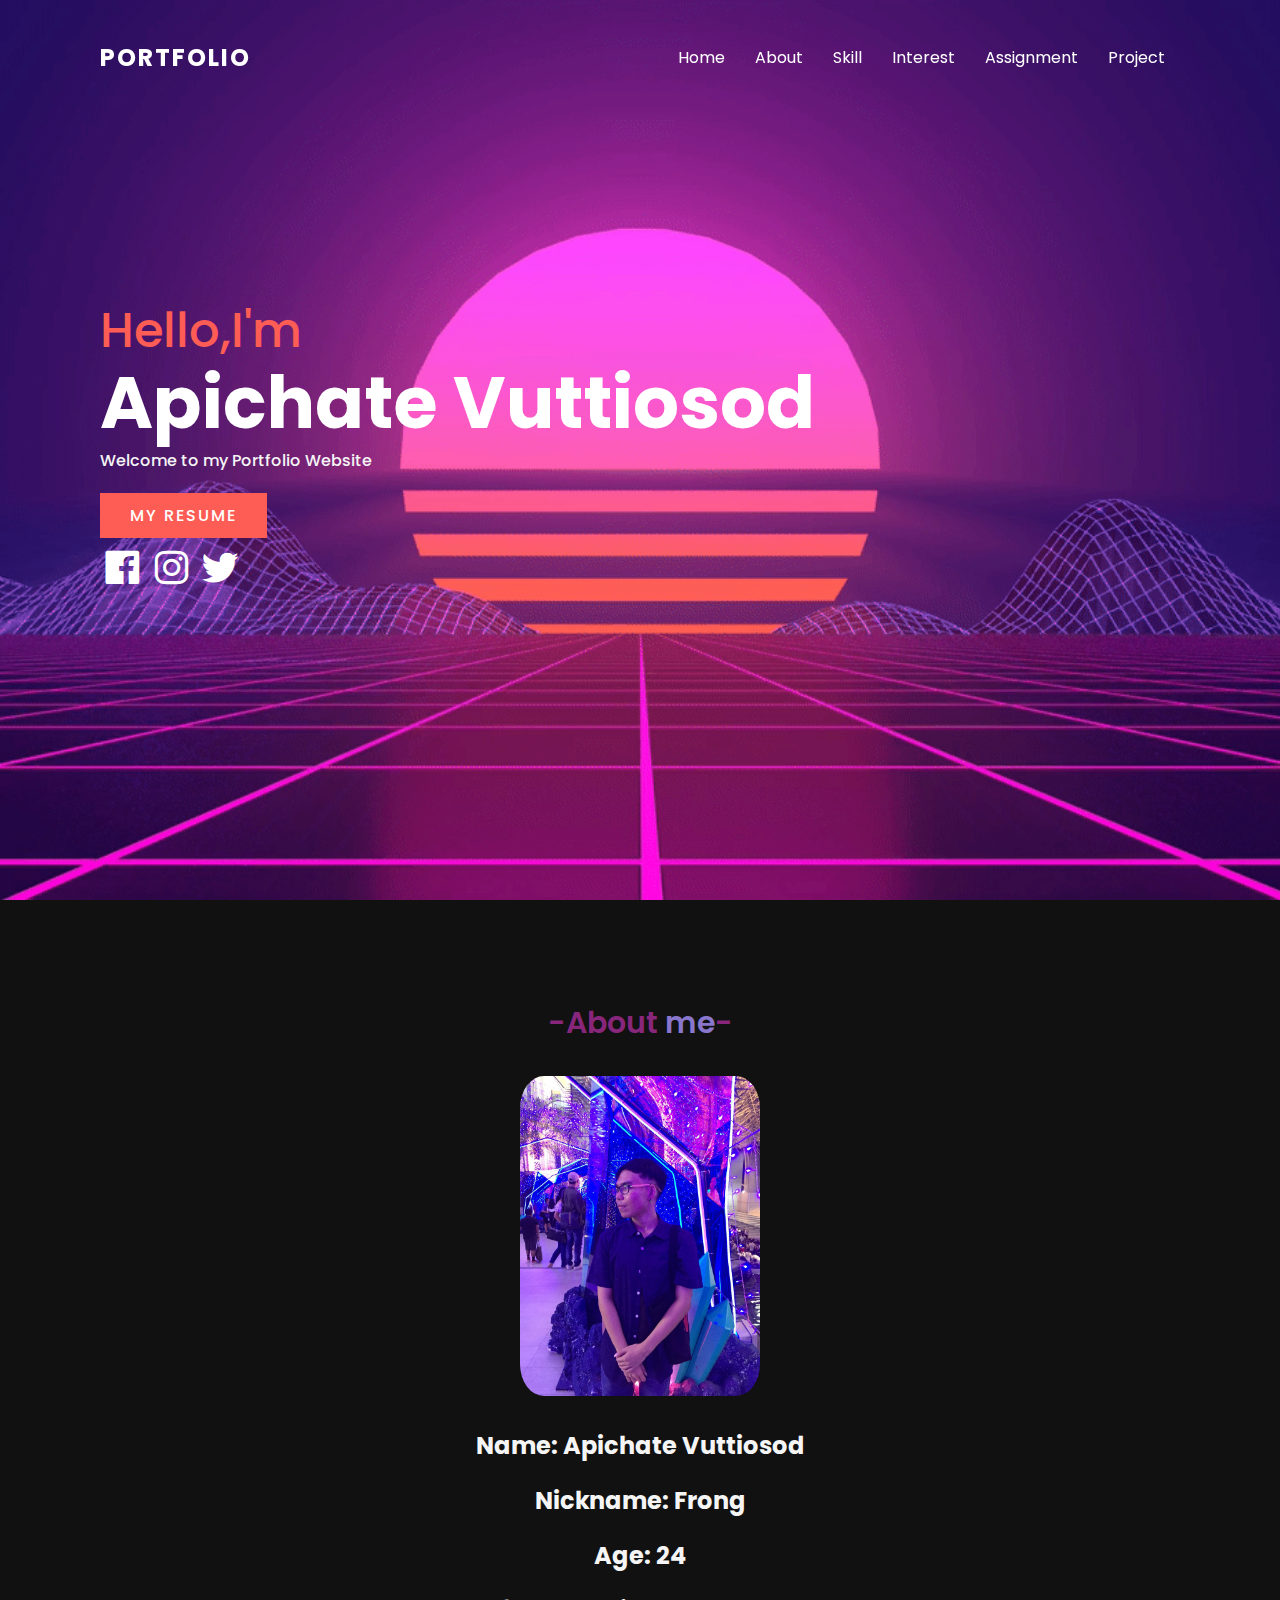
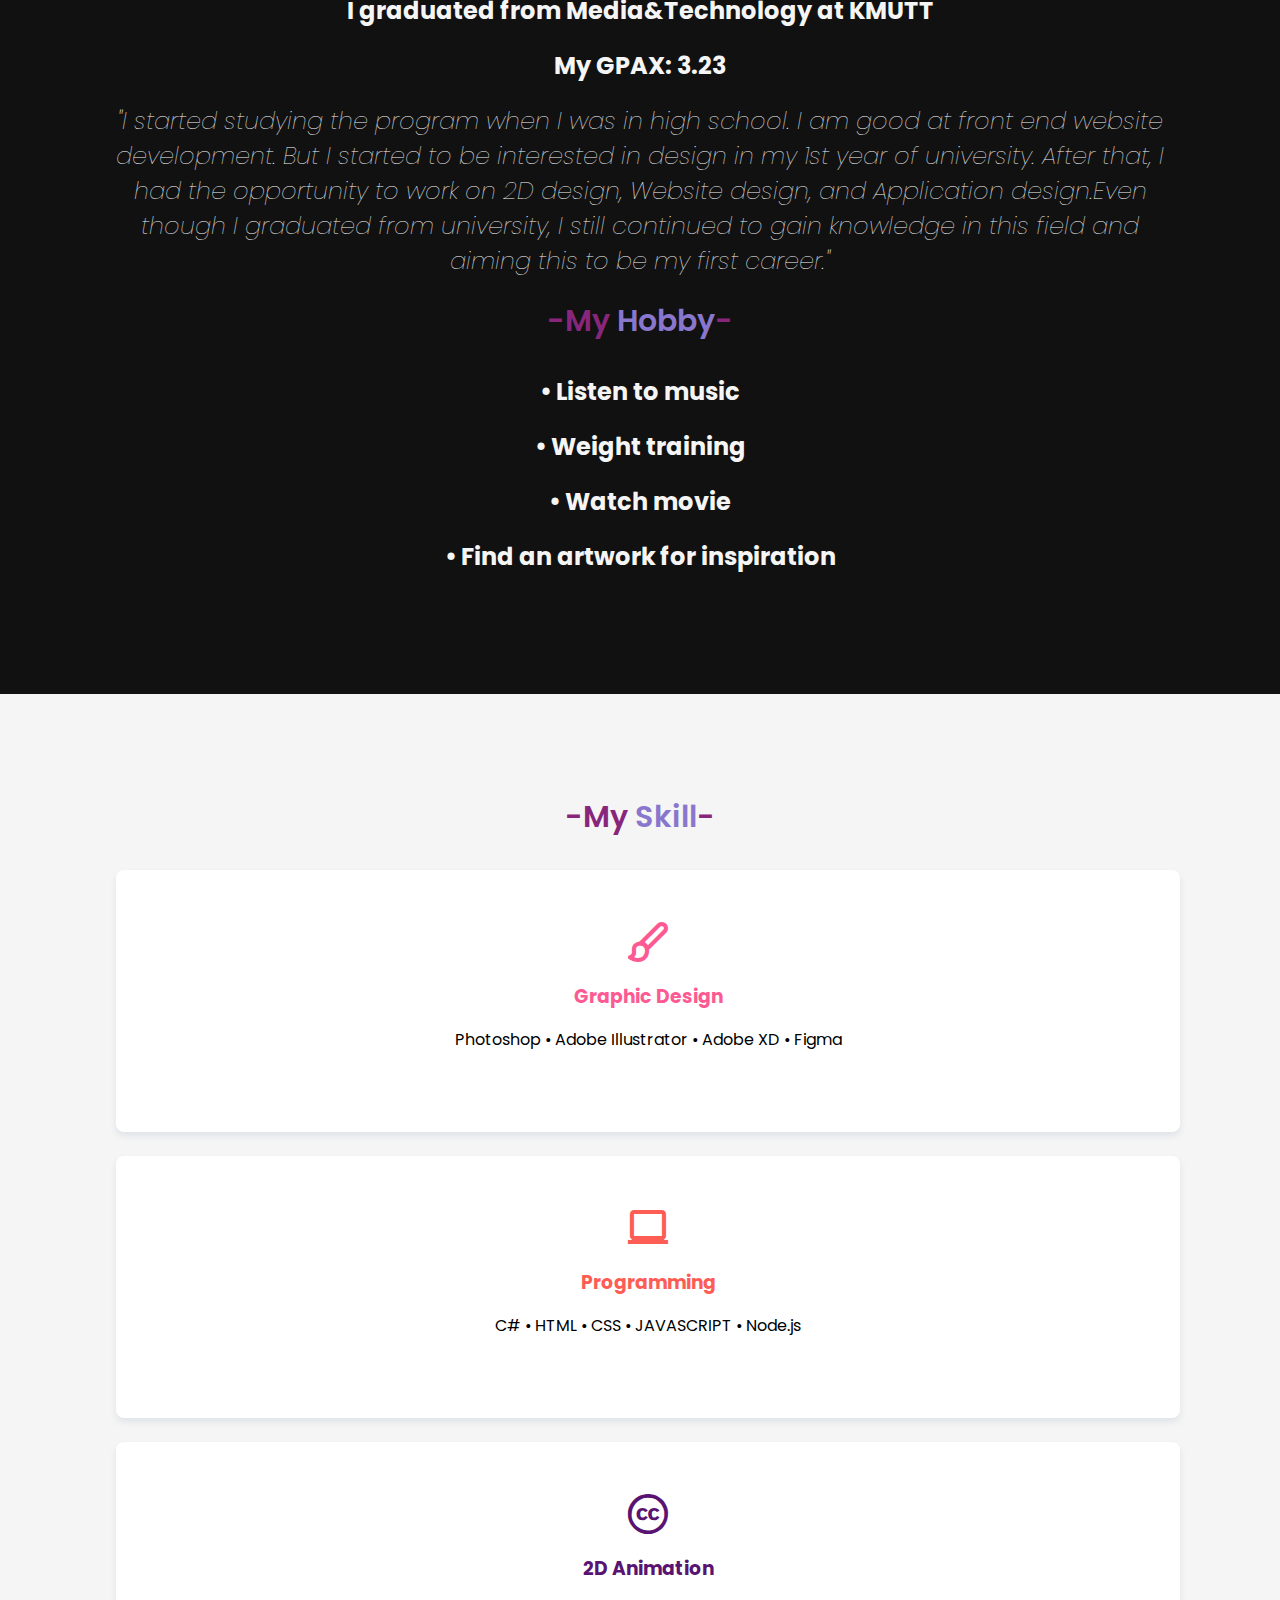
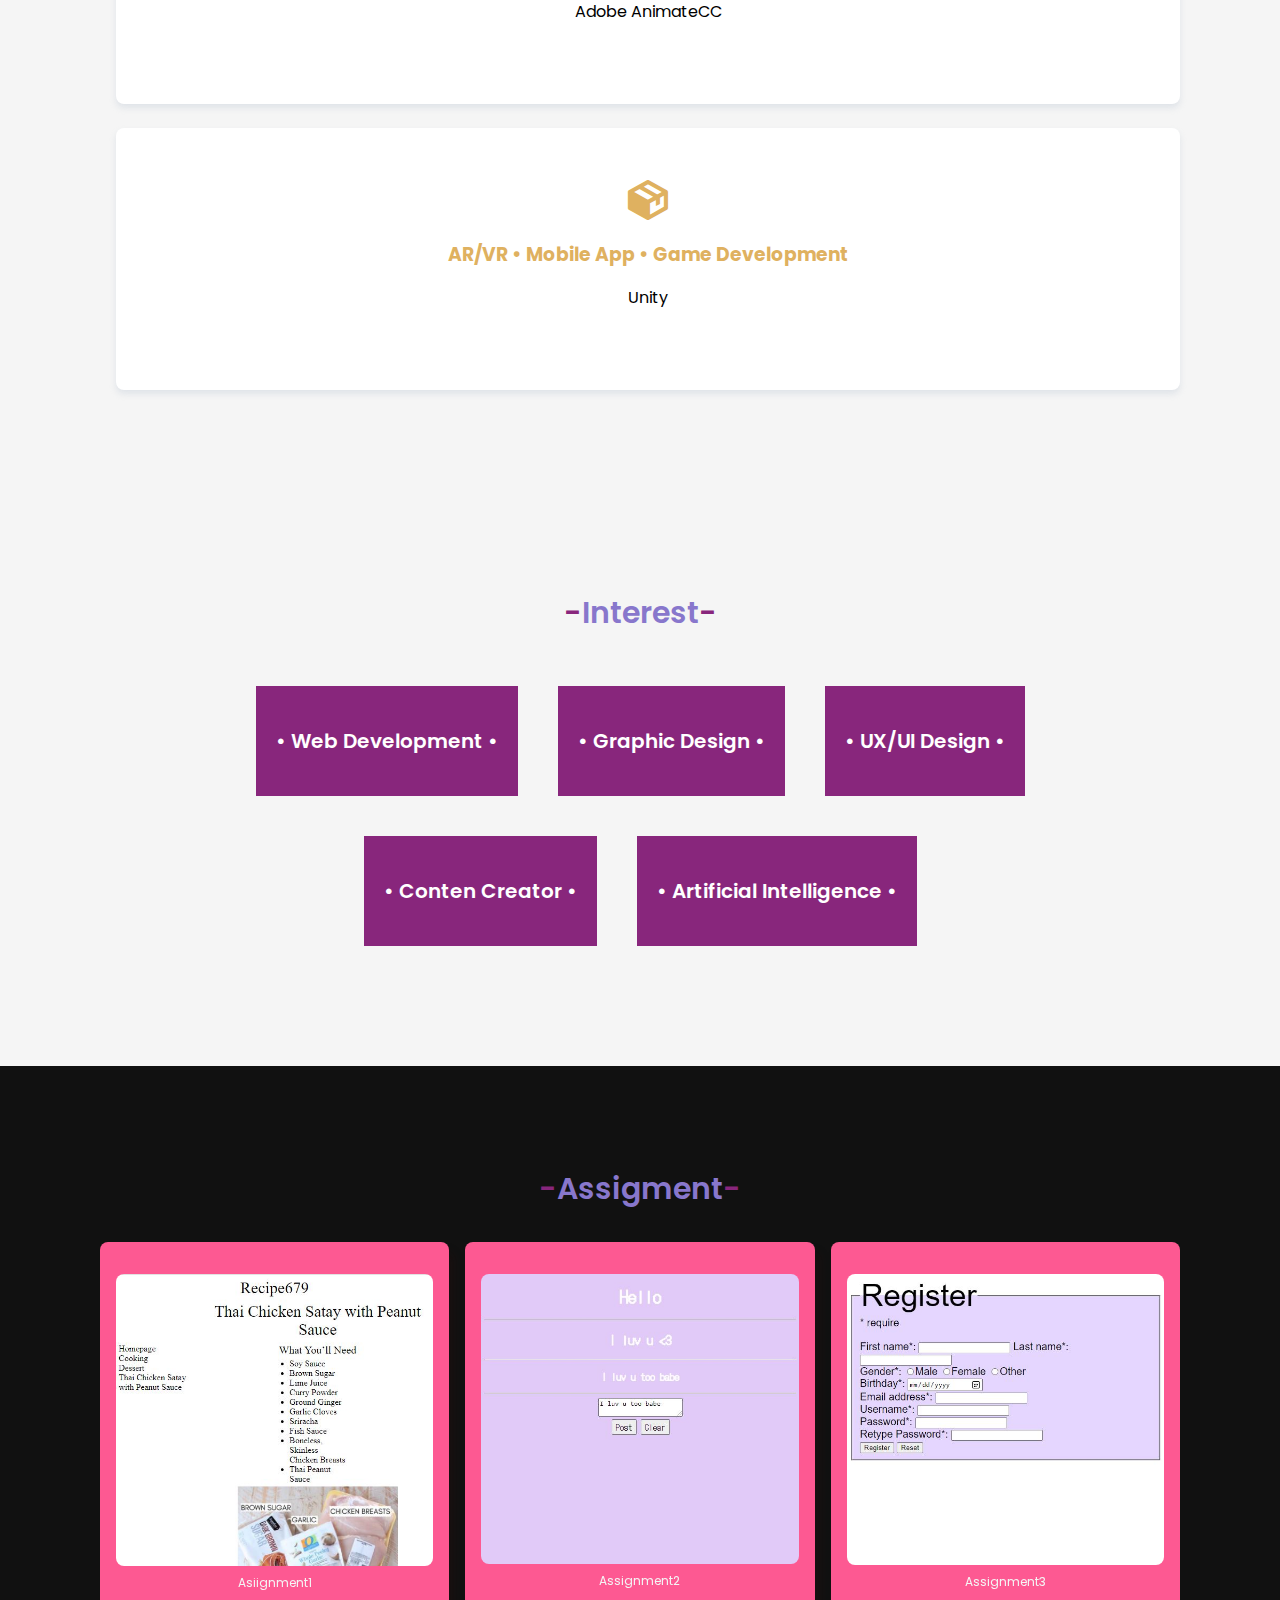
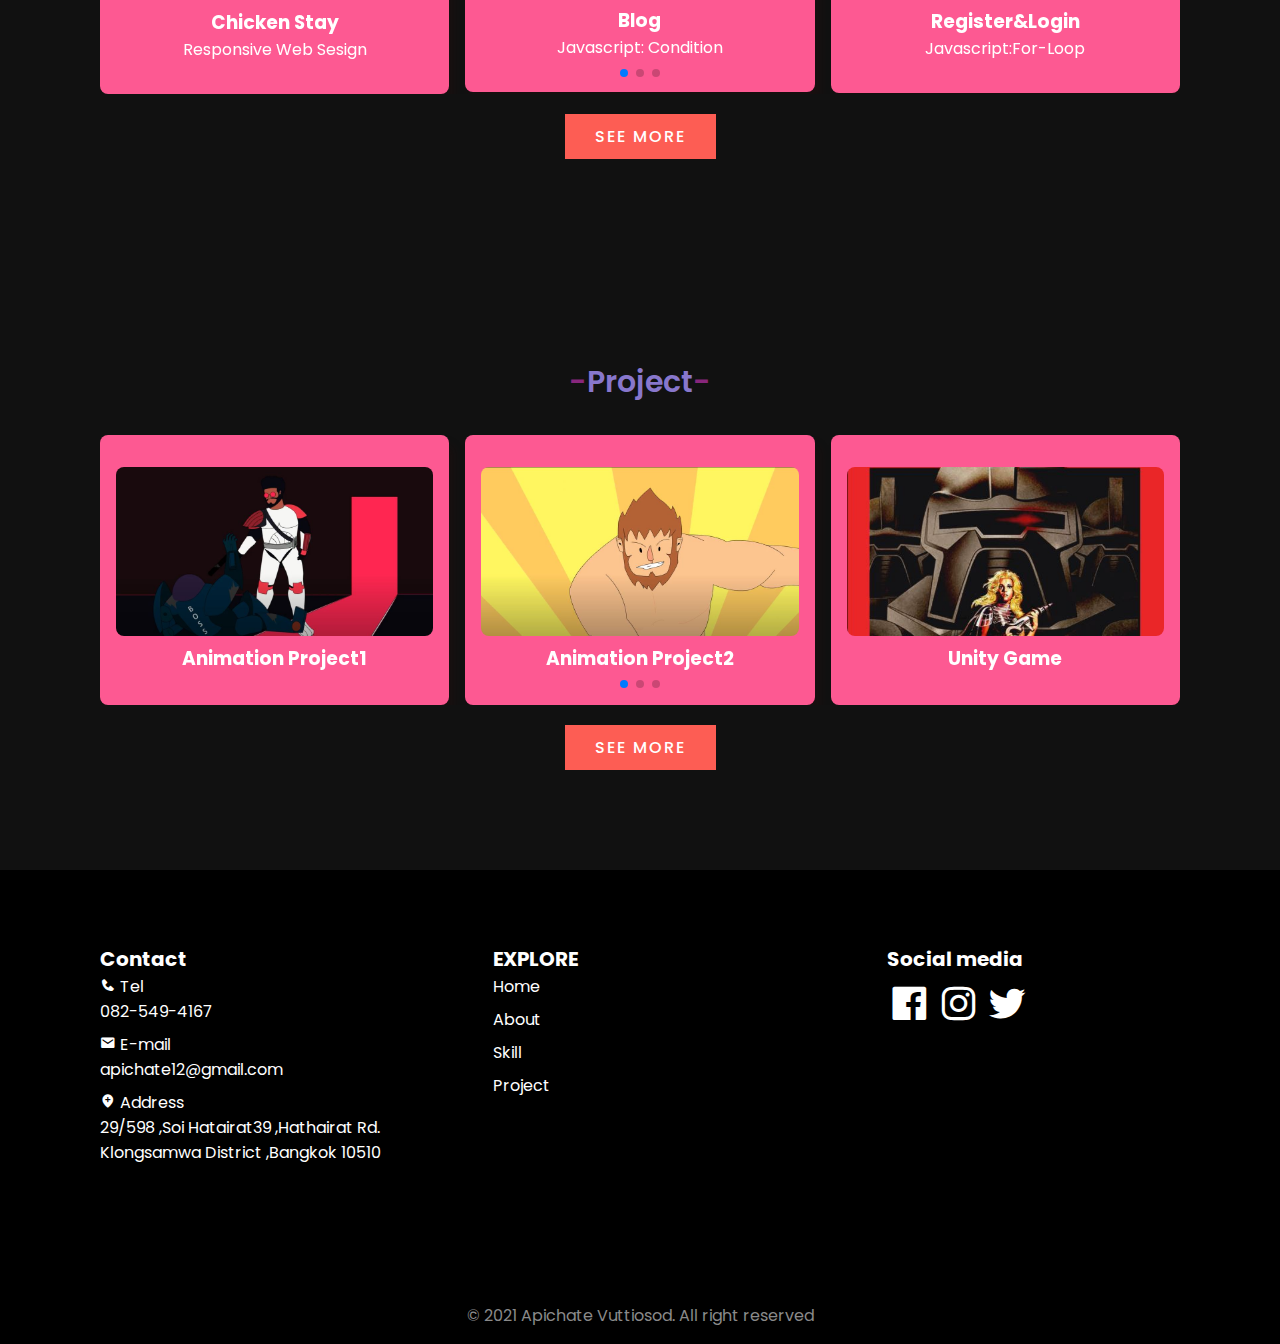
==== commit 759866b9: "Update index.html" ====
--- a/index.html
+++ b/index.html
@@ -33,7 +33,7 @@
         <div class="textBox">
             <h2>Hello,I'm<br><span class="pink">Apichate </span><span class="violet" >Vuttiosod</span></h2>
             <h3>Welcome to my Portfolio Website</h3>
-            <a href="https://drive.google.com/file/d/171CIrBytfIzicO2BjsWnYgEdQjDLM_KA/view?usp=sharing" class="btn" onclick=" window.open('http://google.com','_blank')">My Resume</a>
+            <a href="https://drive.google.com/file/d/171CIrBytfIzicO2BjsWnYgEdQjDLM_KA/view?usp=sharing" target="_blank" class="btn">My Resume</a>
             <div class="home_social">
                 <a href="https://www.facebook.com/apichate.vuttiosod/" target="_blank" class="home__social-icon"><i class='bx bxl-facebook-square'></i></a>
                 <a href="https://www.instagram.com/frongy_z/" target="_blank" class="home__social-icon"><i class='bx bxl-instagram'></i></a>
